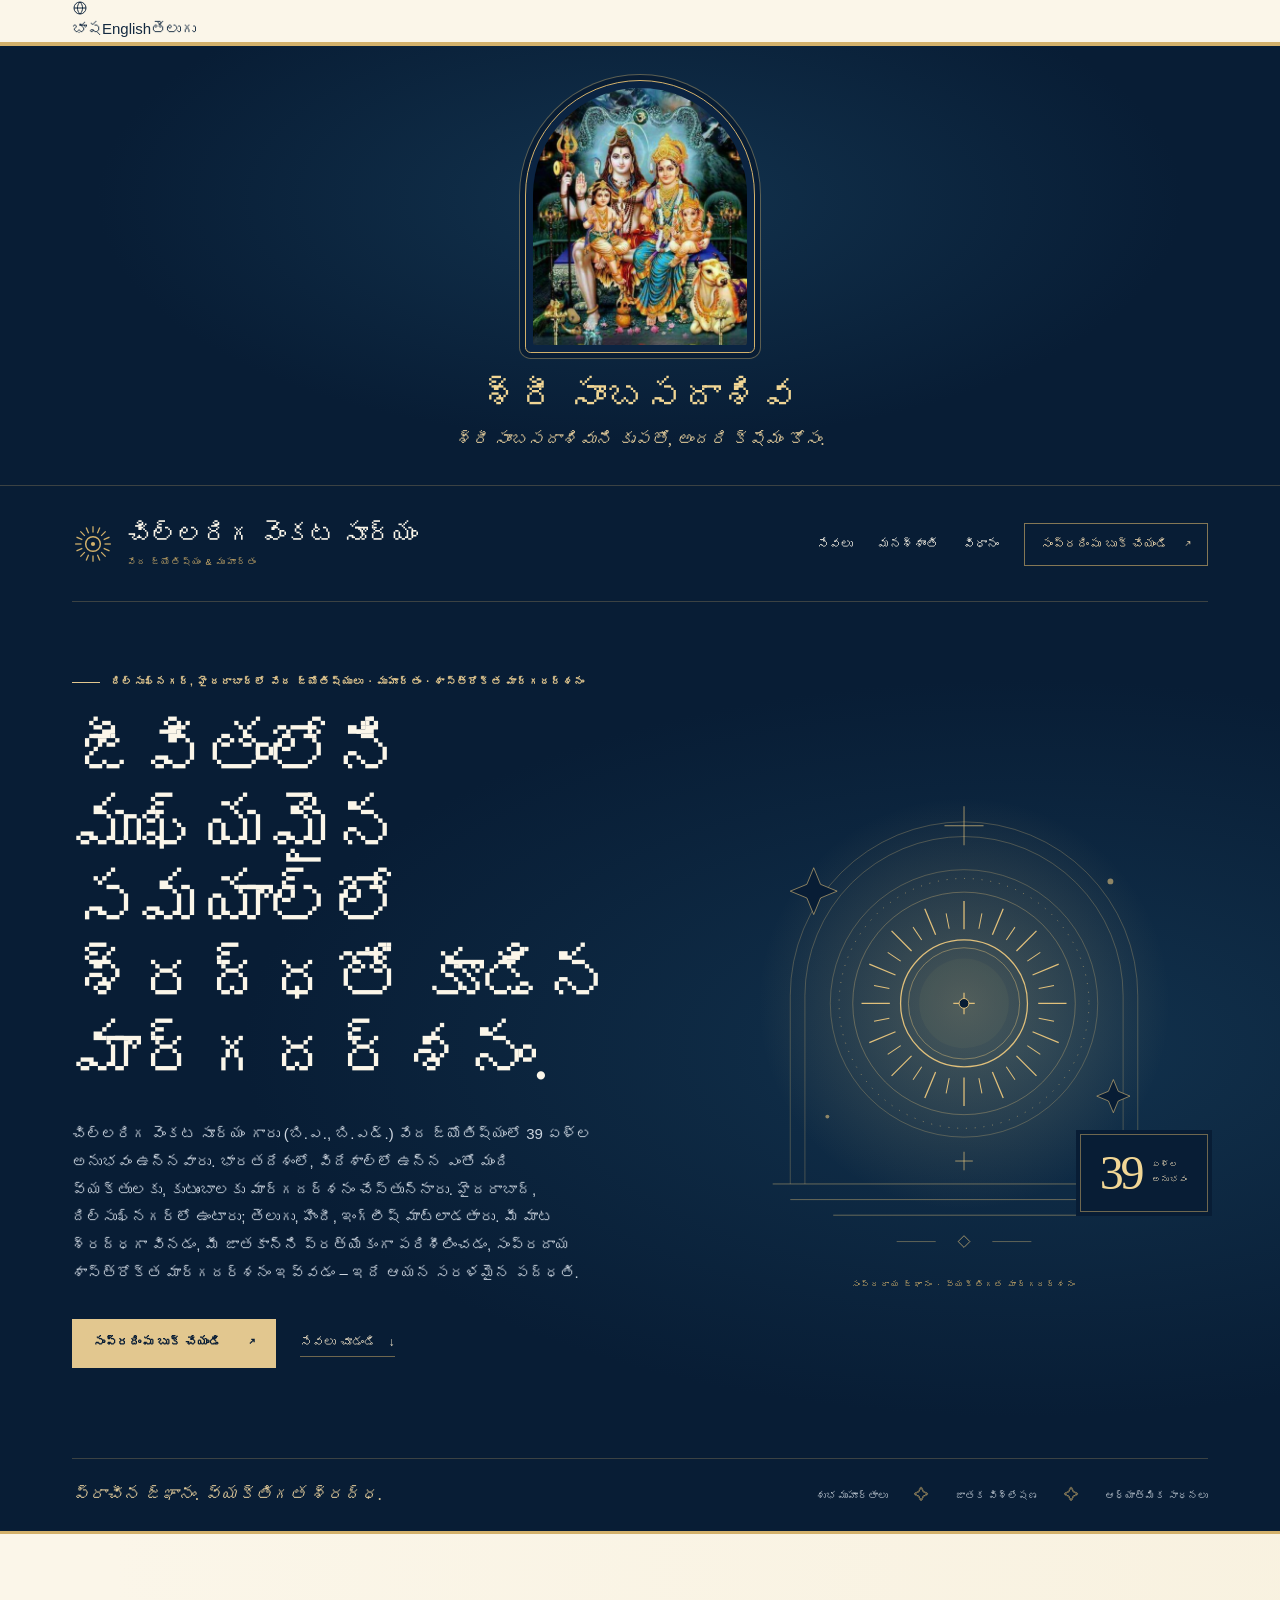
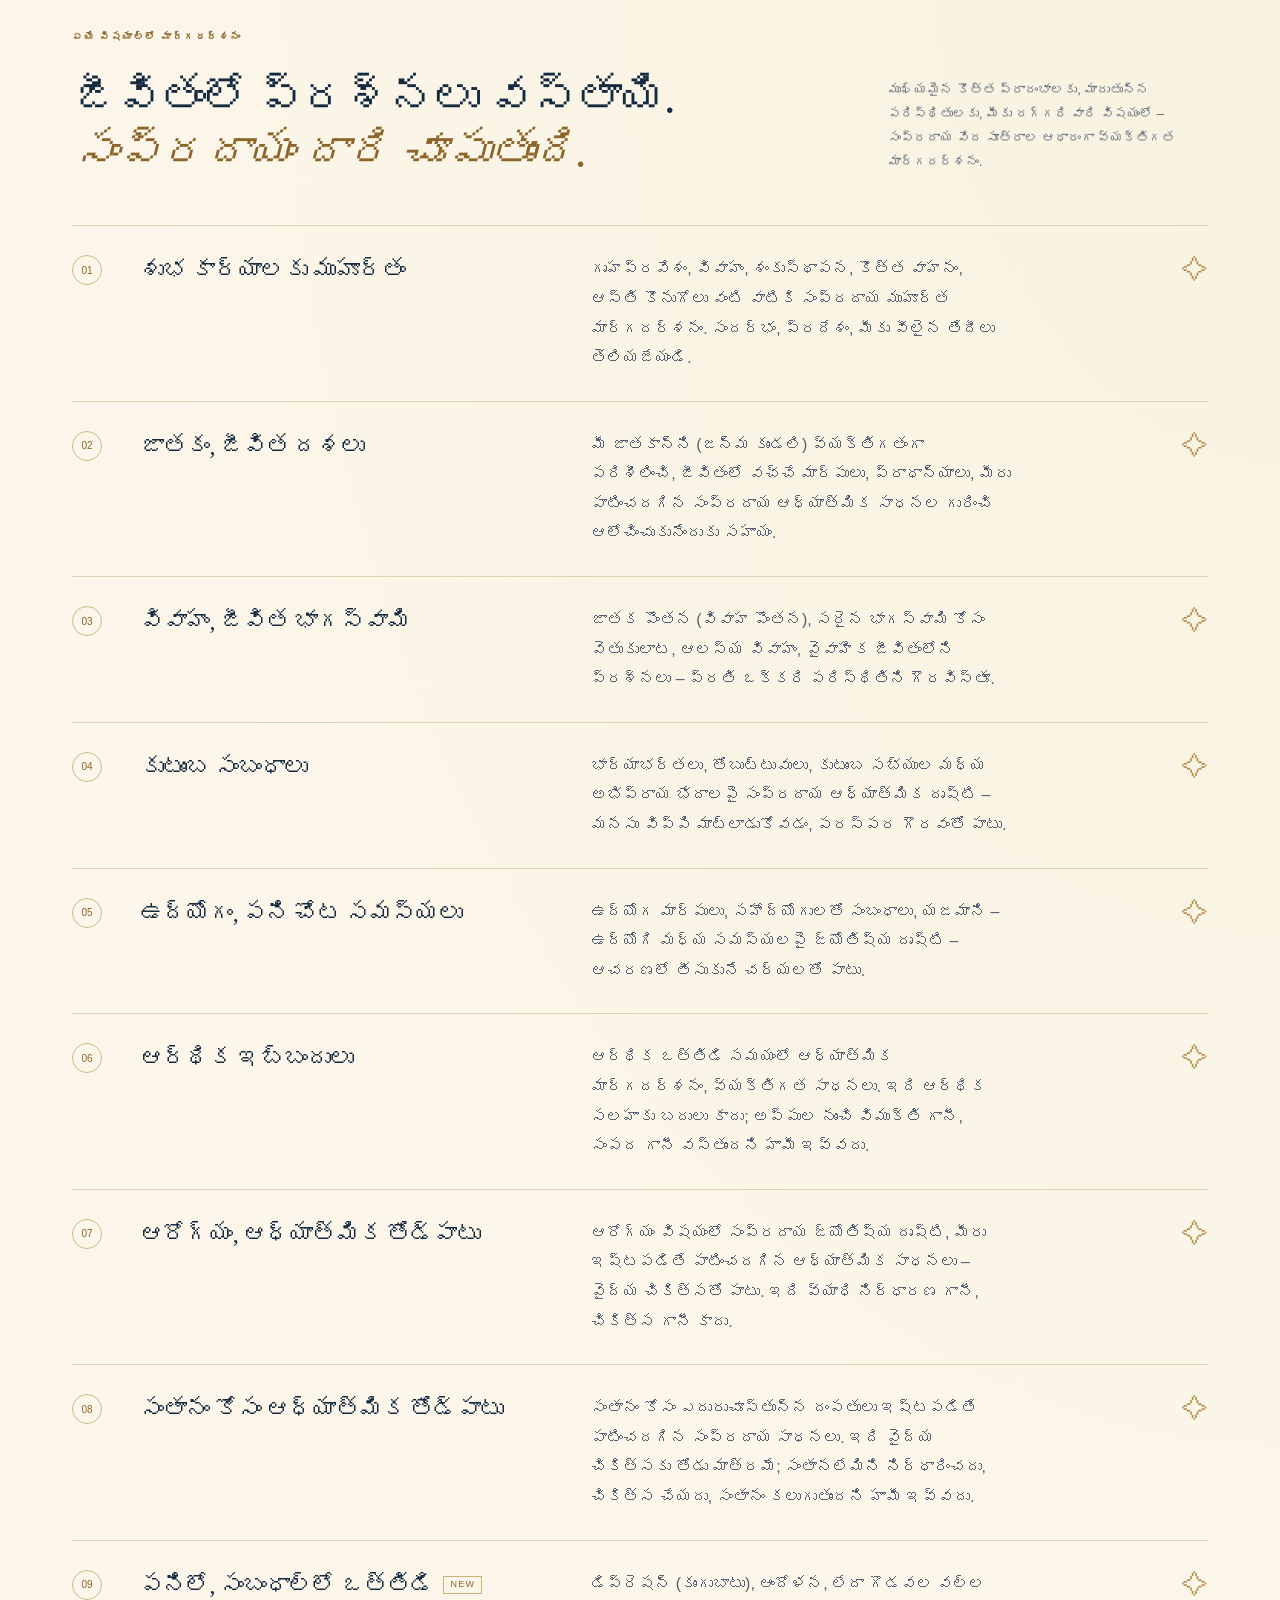
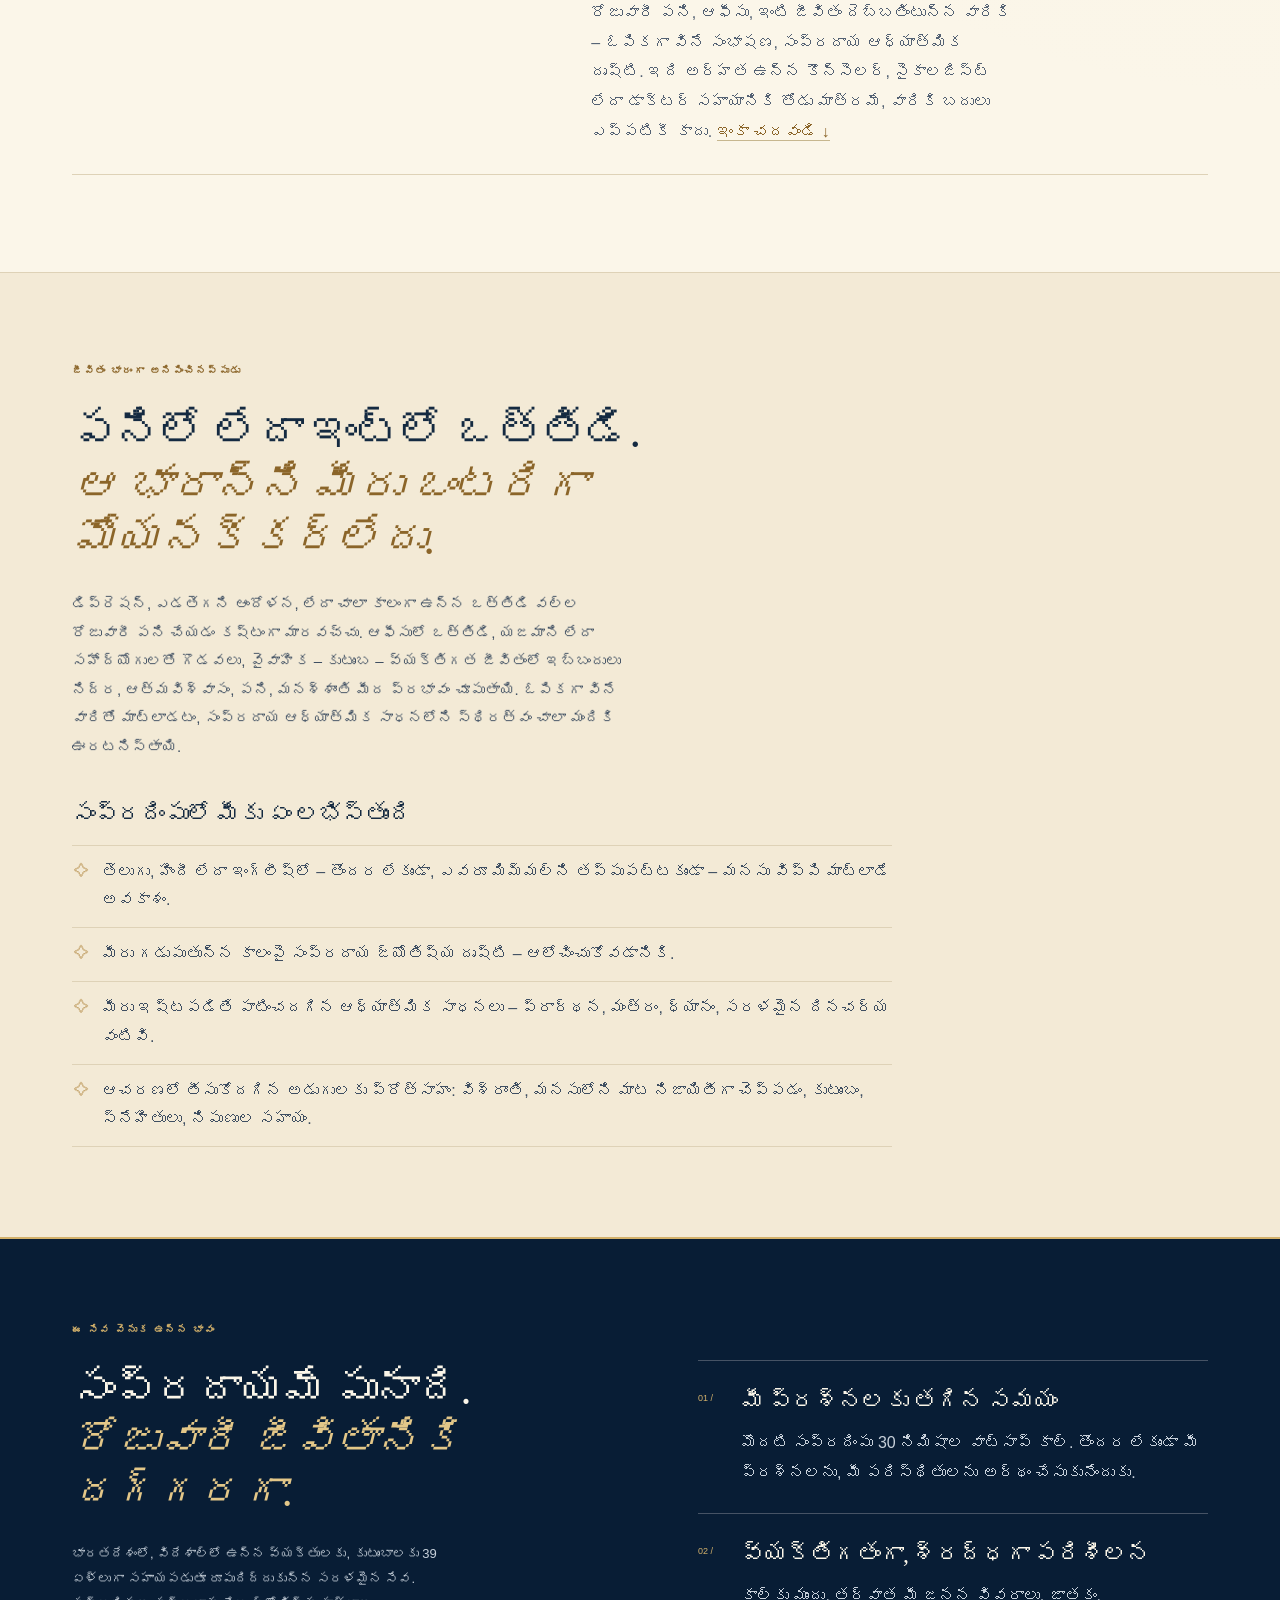
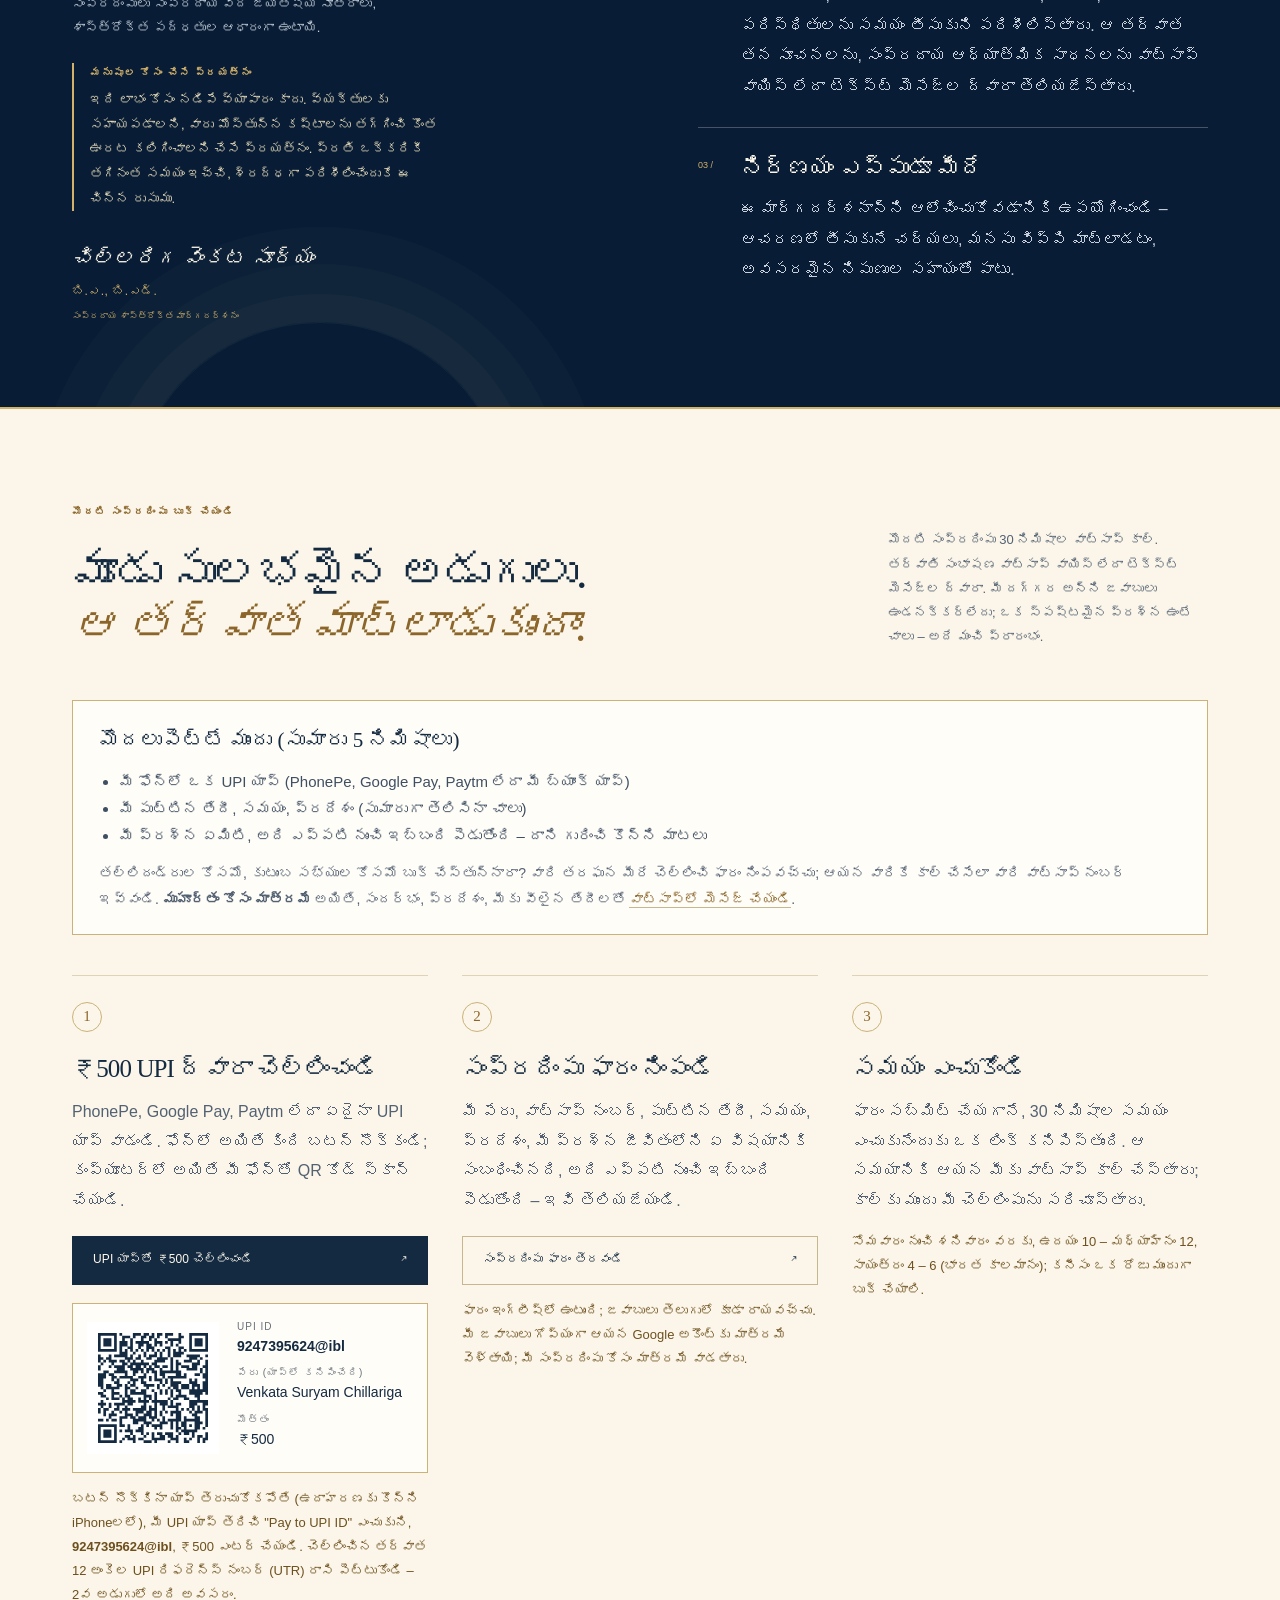
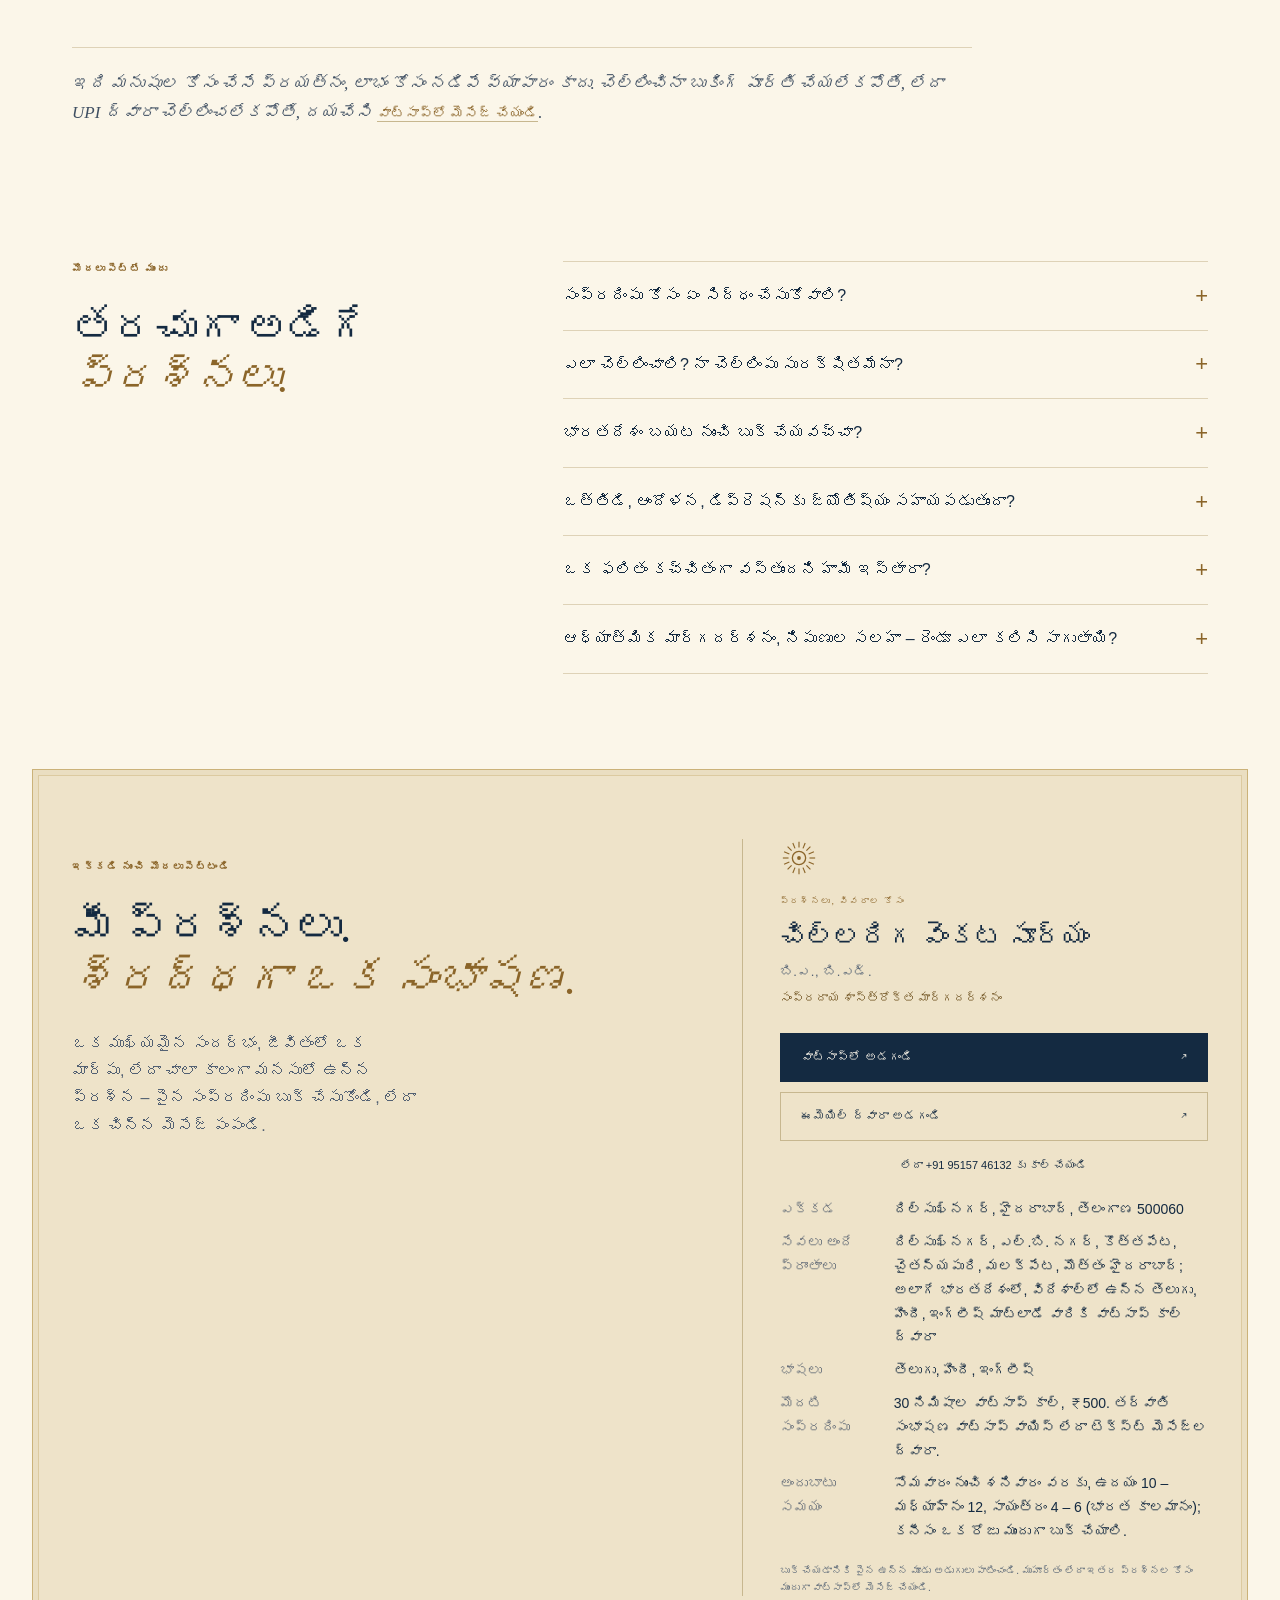
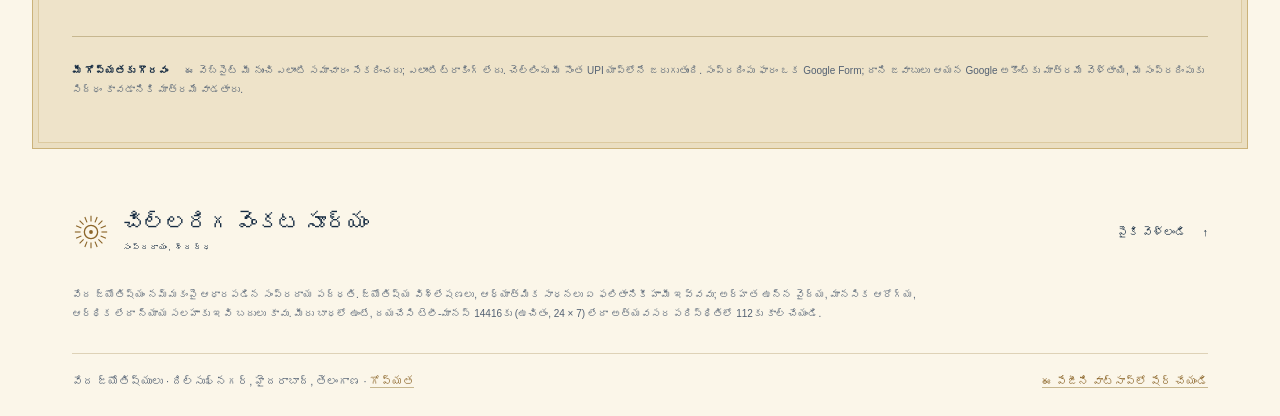
==== te/index.html @ c4b63d97 "Add Telugu version of the website" ====
<!doctype html>
<!--
  TELUGU version of the website (English version: ../index.html). Keep both in step.
  HOW TO EDIT: see EDITING.md in the main folder. Change only the words between tags,
  then click "Commit changes". The site updates within a few minutes.
-->
<html lang="te">
<head>
  <meta charset="utf-8">
  <meta name="viewport" content="width=device-width, initial-scale=1">
  <meta http-equiv="Content-Security-Policy" content="default-src 'none'; style-src 'self'; img-src 'self' data:; base-uri 'none'; form-action 'none'">
  <meta name="referrer" content="strict-origin-when-cross-origin">
  <meta name="robots" content="index, follow, max-image-preview:large">
  <title>దిల్‌సుఖ్‌నగర్, హైదరాబాద్‌లో వేద జ్యోతిష్యులు | చిల్లరిగ వెంకట సూర్యం</title>
  <meta name="description" content="దిల్‌సుఖ్‌నగర్, హైదరాబాద్‌లో 39 ఏళ్ల అనుభవం ఉన్న వేద జ్యోతిష్యులు: జాతకం, వివాహ పొంతన, ముహూర్తం. తెలుగు, హిందీ, ఇంగ్లీష్‌లో సంప్రదించవచ్చు.">
  <link rel="canonical" href="https://venkatasuryam.github.io/te/">
  <link rel="alternate" hreflang="en" href="https://venkatasuryam.github.io/">
  <link rel="alternate" hreflang="te" href="https://venkatasuryam.github.io/te/">
  <link rel="alternate" hreflang="x-default" href="https://venkatasuryam.github.io/">
  <meta name="theme-color" content="#081d35">
  <meta property="og:site_name" content="చిల్లరిగ వెంకట సూర్యం – వేద జ్యోతిష్యం">
  <meta property="og:title" content="దిల్‌సుఖ్‌నగర్, హైదరాబాద్‌లో వేద జ్యోతిష్యులు | చిల్లరిగ వెంకట సూర్యం">
  <meta property="og:description" content="39 ఏళ్ల వేద జ్యోతిష్య, ముహూర్త మార్గదర్శనం – తెలుగు, హిందీ, ఇంగ్లీష్‌లో. 30 నిమిషాల వాట్సాప్ కాల్ సంప్రదింపు బుక్ చేసుకోండి.">
  <meta property="og:type" content="website">
  <meta property="og:url" content="https://venkatasuryam.github.io/te/">
  <meta property="og:locale" content="te_IN">
  <meta property="og:locale:alternate" content="en_IN">
  <meta property="og:image" content="https://venkatasuryam.github.io/og-image.png">
  <meta property="og:image:width" content="1200">
  <meta property="og:image:height" content="630">
  <meta property="og:image:alt" content="చిల్లరిగ వెంకట సూర్యం – దిల్‌సుఖ్‌నగర్, హైదరాబాద్‌లో వేద జ్యోతిష్యులు">
  <meta name="twitter:card" content="summary_large_image">
  <link rel="apple-touch-icon" href="../apple-touch-icon.png">
  <link rel="icon" href="../favicon.svg" type="image/svg+xml">
  <link rel="stylesheet" href="../styles.css?v=2026-10-13b">
</head>
<body>
<div class="vedic-site">
  <a class="skip-link" href="#main-content">ముఖ్య విషయానికి వెళ్లండి</a>
  <div class="lang-bar" role="navigation" aria-label="Language / భాష"><div class="lang-inner section-shell"><svg class="lang-icon" width="16" height="16" viewBox="0 0 24 24" fill="none" aria-hidden="true"><circle cx="12" cy="12" r="9" stroke="currentColor" stroke-width="1.5"/><path d="M3 12h18M12 3c2.6 2.6 3.8 5.6 3.8 9s-1.2 6.4-3.8 9c-2.6-2.6-3.8-5.6-3.8-9S9.4 5.6 12 3z" stroke="currentColor" stroke-width="1.5"/></svg><span class="lang-label">భాష</span><a href="../" lang="en" hreflang="en">English</a><a href="./" lang="te" hreflang="te" aria-current="page">తెలుగు</a></div></div>
  <section class="invocation" aria-label="ప్రార్థన">
    <div class="invocation-inner">
      <figure class="invocation-figure">
        <img src="../sri-sambasadasiva.jpg" width="890" height="1070" alt="కైలాస పర్వతంపై శ్రీ శివుడు, పార్వతీదేవి, కుమారస్వామి, వినాయకుడు, నంది">
      </figure>
      <h2 class="invocation-name">శ్రీ సాంబసదాశివ</h2>
      <p class="invocation-line">శ్రీ సాంబసదాశివుని కృపతో, అందరి క్షేమం కోసం.</p>
    </div>
  </section>
  <div class="header-band"><header class="site-header section-shell">
    <a class="wordmark" href="#" aria-label="చిల్లరిగ వెంకట సూర్యం – ముఖపేజీ"><svg width="38" height="38" viewBox="0 0 40 40" fill="none" aria-hidden="true"><circle cx="20" cy="20" r="7" stroke="currentColor" stroke-width="1.4"/><path d="M20 3V9" stroke="currentColor" stroke-width="1.2" transform="rotate(0.0 20 20)"/><path d="M20 3V9" stroke="currentColor" stroke-width="1.2" transform="rotate(22.5 20 20)"/><path d="M20 3V9" stroke="currentColor" stroke-width="1.2" transform="rotate(45.0 20 20)"/><path d="M20 3V9" stroke="currentColor" stroke-width="1.2" transform="rotate(67.5 20 20)"/><path d="M20 3V9" stroke="currentColor" stroke-width="1.2" transform="rotate(90.0 20 20)"/><path d="M20 3V9" stroke="currentColor" stroke-width="1.2" transform="rotate(112.5 20 20)"/><path d="M20 3V9" stroke="currentColor" stroke-width="1.2" transform="rotate(135.0 20 20)"/><path d="M20 3V9" stroke="currentColor" stroke-width="1.2" transform="rotate(157.5 20 20)"/><path d="M20 3V9" stroke="currentColor" stroke-width="1.2" transform="rotate(180.0 20 20)"/><path d="M20 3V9" stroke="currentColor" stroke-width="1.2" transform="rotate(202.5 20 20)"/><path d="M20 3V9" stroke="currentColor" stroke-width="1.2" transform="rotate(225.0 20 20)"/><path d="M20 3V9" stroke="currentColor" stroke-width="1.2" transform="rotate(247.5 20 20)"/><path d="M20 3V9" stroke="currentColor" stroke-width="1.2" transform="rotate(270.0 20 20)"/><path d="M20 3V9" stroke="currentColor" stroke-width="1.2" transform="rotate(292.5 20 20)"/><path d="M20 3V9" stroke="currentColor" stroke-width="1.2" transform="rotate(315.0 20 20)"/><path d="M20 3V9" stroke="currentColor" stroke-width="1.2" transform="rotate(337.5 20 20)"/><circle cx="20" cy="20" r="2" fill="currentColor"/></svg><span>చిల్లరిగ వెంకట సూర్యం<small>వేద జ్యోతిష్యం &amp; ముహూర్తం</small></span></a>
    <nav aria-label="ప్రధాన మెనూ"><a href="#guidance">సేవలు</a><a href="#wellbeing">మనశ్శాంతి</a><a href="#approach">విధానం</a><a class="nav-contact" href="#book">సంప్రదింపు బుక్ చేయండి <span aria-hidden="true">↗</span></a></nav>
  </header></div>

  <main id="main-content">
    <div class="hero-band"><section class="hero section-shell" aria-labelledby="hero-heading">
      <div class="hero-copy">
        <h1 id="hero-heading"><span class="h1-kicker"><span class="small-line"></span> దిల్‌సుఖ్‌నగర్, హైదరాబాద్‌లో వేద జ్యోతిష్యులు · ముహూర్తం · శాస్త్రోక్త మార్గదర్శనం</span>జీవితంలోని ముఖ్యమైన సమయాల్లో శ్రద్ధతో కూడిన మార్గదర్శనం.</h1>
        <p class="hero-description">చిల్లరిగ వెంకట సూర్యం గారు (బి.ఎ., బి.ఎడ్.) వేద జ్యోతిష్యంలో 39 ఏళ్ల అనుభవం ఉన్నవారు. భారతదేశంలో, విదేశాల్లో ఉన్న ఎంతో మంది వ్యక్తులకు, కుటుంబాలకు మార్గదర్శనం చేస్తున్నారు. హైదరాబాద్, దిల్‌సుఖ్‌నగర్‌లో ఉంటారు; తెలుగు, హిందీ, ఇంగ్లీష్ మాట్లాడతారు. మీ మాట శ్రద్ధగా వినడం, మీ జాతకాన్ని ప్రత్యేకంగా పరిశీలించడం, సంప్రదాయ శాస్త్రోక్త మార్గదర్శనం ఇవ్వడం – ఇదే ఆయన సరళమైన పద్ధతి.</p>
        <a class="button button-dark" href="#book">సంప్రదింపు బుక్ చేయండి <span aria-hidden="true">↗</span></a><a class="text-link hero-secondary" href="#guidance">సేవలు చూడండి <span aria-hidden="true">↓</span></a>
      </div>
      <div class="hero-art-wrap"><div class="celestial-art" aria-hidden="true">
        <svg viewBox="0 0 500 510" fill="none">
          <defs><radialGradient id="sun-glow"><stop stop-color="#edcf88" stop-opacity=".26"/><stop offset="1" stop-color="#edcf88" stop-opacity="0"/></radialGradient></defs>
          <circle cx="250" cy="234" r="211" fill="url(#sun-glow)"/>
          <path d="M72 419V226a178 178 0 0 1 356 0v193M87 419V226a163 163 0 0 1 326 0v193" stroke="currentColor" stroke-opacity=".28"/>
          <path d="M54 419H446M72 435H428M116 451H384" stroke="currentColor" stroke-opacity=".44"/>
          <circle cx="250" cy="234" r="137" stroke="currentColor" stroke-opacity=".28"/>
          <circle cx="250" cy="234" r="128" stroke="currentColor" stroke-opacity=".56" stroke-dasharray="1 8"/>
          <circle cx="250" cy="234" r="114" stroke="currentColor" stroke-opacity=".34"/>
          <path d="M250 158V129" stroke="currentColor" stroke-width="1.3" transform="rotate(0.0 250 234)"/><path d="M250 156V140" stroke="currentColor" stroke-width="1" transform="rotate(11.25 250 234)"/><path d="M250 158V129" stroke="currentColor" stroke-width="1.3" transform="rotate(22.5 250 234)"/><path d="M250 156V140" stroke="currentColor" stroke-width="1" transform="rotate(33.75 250 234)"/><path d="M250 158V129" stroke="currentColor" stroke-width="1.3" transform="rotate(45.0 250 234)"/><path d="M250 156V140" stroke="currentColor" stroke-width="1" transform="rotate(56.25 250 234)"/><path d="M250 158V129" stroke="currentColor" stroke-width="1.3" transform="rotate(67.5 250 234)"/><path d="M250 156V140" stroke="currentColor" stroke-width="1" transform="rotate(78.75 250 234)"/><path d="M250 158V129" stroke="currentColor" stroke-width="1.3" transform="rotate(90.0 250 234)"/><path d="M250 156V140" stroke="currentColor" stroke-width="1" transform="rotate(101.25 250 234)"/><path d="M250 158V129" stroke="currentColor" stroke-width="1.3" transform="rotate(112.5 250 234)"/><path d="M250 156V140" stroke="currentColor" stroke-width="1" transform="rotate(123.75 250 234)"/><path d="M250 158V129" stroke="currentColor" stroke-width="1.3" transform="rotate(135.0 250 234)"/><path d="M250 156V140" stroke="currentColor" stroke-width="1" transform="rotate(146.25 250 234)"/><path d="M250 158V129" stroke="currentColor" stroke-width="1.3" transform="rotate(157.5 250 234)"/><path d="M250 156V140" stroke="currentColor" stroke-width="1" transform="rotate(168.75 250 234)"/><path d="M250 158V129" stroke="currentColor" stroke-width="1.3" transform="rotate(180.0 250 234)"/><path d="M250 156V140" stroke="currentColor" stroke-width="1" transform="rotate(191.25 250 234)"/><path d="M250 158V129" stroke="currentColor" stroke-width="1.3" transform="rotate(202.5 250 234)"/><path d="M250 156V140" stroke="currentColor" stroke-width="1" transform="rotate(213.75 250 234)"/><path d="M250 158V129" stroke="currentColor" stroke-width="1.3" transform="rotate(225.0 250 234)"/><path d="M250 156V140" stroke="currentColor" stroke-width="1" transform="rotate(236.25 250 234)"/><path d="M250 158V129" stroke="currentColor" stroke-width="1.3" transform="rotate(247.5 250 234)"/><path d="M250 156V140" stroke="currentColor" stroke-width="1" transform="rotate(258.75 250 234)"/><path d="M250 158V129" stroke="currentColor" stroke-width="1.3" transform="rotate(270.0 250 234)"/><path d="M250 156V140" stroke="currentColor" stroke-width="1" transform="rotate(281.25 250 234)"/><path d="M250 158V129" stroke="currentColor" stroke-width="1.3" transform="rotate(292.5 250 234)"/><path d="M250 156V140" stroke="currentColor" stroke-width="1" transform="rotate(303.75 250 234)"/><path d="M250 158V129" stroke="currentColor" stroke-width="1.3" transform="rotate(315.0 250 234)"/><path d="M250 156V140" stroke="currentColor" stroke-width="1" transform="rotate(326.25 250 234)"/><path d="M250 158V129" stroke="currentColor" stroke-width="1.3" transform="rotate(337.5 250 234)"/><path d="M250 156V140" stroke="currentColor" stroke-width="1" transform="rotate(348.75 250 234)"/>
          <circle cx="250" cy="234" r="65" stroke="currentColor" stroke-width="1.3"/>
          <circle cx="250" cy="234" r="57" stroke="currentColor" stroke-opacity=".45"/>
          <circle cx="250" cy="234" r="46" fill="currentColor" fill-opacity=".045"/>
          <path d="M239 234H261M250 223V245" stroke="currentColor" stroke-width="1.25"/>
          <circle cx="250" cy="234" r="5" fill="#081d35" stroke="currentColor"/>
          <path d="M250 32V72M230 52H270M250 386V405M241 395.5H259" stroke="currentColor" stroke-opacity=".7"/>
          <path d="M96 95L103 112L120 119L103 126L96 143L89 126L72 119L89 112Z" fill="#081d35" stroke="currentColor" stroke-opacity=".6"/>
          <path d="M403 312L408 324L420 329L408 334L403 346L398 334L386 329L398 324Z" fill="#081d35" stroke="currentColor" stroke-opacity=".6"/>
          <circle cx="400" cy="109" r="3" fill="currentColor" fill-opacity=".6"/>
          <circle cx="110" cy="350" r="2" fill="currentColor" fill-opacity=".6"/>
          <path d="M181 478H221M279 478H319" stroke="currentColor" stroke-opacity=".4"/>
          <path d="M250 472L256 478L250 484L244 478Z" stroke="currentColor" stroke-opacity=".7"/>
        </svg>
        <span class="art-caption">సంప్రదాయ జ్ఞానం · వ్యక్తిగత మార్గదర్శనం</span>
      </div><div class="experience-mark"><span>39</span><p>ఏళ్ల<br>అనుభవం</p></div></div>
      <div class="hero-bottom"><p>ప్రాచీన జ్ఞానం. వ్యక్తిగత శ్రద్ధ.</p><div><span>శుభ ముహూర్తాలు</span><i aria-hidden="true">✧</i><span>జాతక విశ్లేషణ</span><i aria-hidden="true">✧</i><span>ఆధ్యాత్మిక సాధనలు</span></div></div>
    </section></div>

    <section class="guidance-section section-shell" id="guidance" aria-labelledby="guidance-heading">
      <div class="section-heading"><div><p class="eyebrow">ఏయే విషయాల్లో మార్గదర్శనం</p><h2 id="guidance-heading">జీవితంలో ప్రశ్నలు వస్తాయి.<br><em>సంప్రదాయం దారి చూపుతుంది.</em></h2></div><p>ముఖ్యమైన కొత్త ప్రారంభాలకు, మారుతున్న పరిస్థితులకు, మీకు దగ్గరి వారి విషయంలో – సంప్రదాయ వేద సూత్రాల ఆధారంగా వ్యక్తిగత మార్గదర్శనం.</p></div>
      <div class="service-list">
          <article class="service-row"><span class="service-number">01</span><h3>శుభ కార్యాలకు ముహూర్తం</h3><p>గృహప్రవేశం, వివాహం, శంకుస్థాపన, కొత్త వాహనం, ఆస్తి కొనుగోలు వంటి వాటికి సంప్రదాయ ముహూర్త మార్గదర్శనం. సందర్భం, ప్రదేశం, మీకు వీలైన తేదీలు తెలియజేయండి.</p><span class="service-flower" aria-hidden="true">✧</span></article>
          <article class="service-row"><span class="service-number">02</span><h3>జాతకం, జీవిత దశలు</h3><p>మీ జాతకాన్ని (జన్మ కుండలి) వ్యక్తిగతంగా పరిశీలించి, జీవితంలో వచ్చే మార్పులు, ప్రాధాన్యాలు, మీరు పాటించదగిన సంప్రదాయ ఆధ్యాత్మిక సాధనల గురించి ఆలోచించుకునేందుకు సహాయం.</p><span class="service-flower" aria-hidden="true">✧</span></article>
          <article class="service-row"><span class="service-number">03</span><h3>వివాహం, జీవిత భాగస్వామి</h3><p>జాతక పొంతన (వివాహ పొంతన), సరైన భాగస్వామి కోసం వెతుకులాట, ఆలస్య వివాహం, వైవాహిక జీవితంలోని ప్రశ్నలు – ప్రతి ఒక్కరి పరిస్థితిని గౌరవిస్తూ.</p><span class="service-flower" aria-hidden="true">✧</span></article>
          <article class="service-row"><span class="service-number">04</span><h3>కుటుంబ సంబంధాలు</h3><p>భార్యాభర్తలు, తోబుట్టువులు, కుటుంబ సభ్యుల మధ్య అభిప్రాయ భేదాలపై సంప్రదాయ ఆధ్యాత్మిక దృష్టి – మనసు విప్పి మాట్లాడుకోవడం, పరస్పర గౌరవంతో పాటు.</p><span class="service-flower" aria-hidden="true">✧</span></article>
          <article class="service-row"><span class="service-number">05</span><h3>ఉద్యోగం, పని చోట సమస్యలు</h3><p>ఉద్యోగ మార్పులు, సహోద్యోగులతో సంబంధాలు, యజమాని – ఉద్యోగి మధ్య సమస్యలపై జ్యోతిష్య దృష్టి – ఆచరణలో తీసుకునే చర్యలతో పాటు.</p><span class="service-flower" aria-hidden="true">✧</span></article>
          <article class="service-row"><span class="service-number">06</span><h3>ఆర్థిక ఇబ్బందులు</h3><p>ఆర్థిక ఒత్తిడి సమయంలో ఆధ్యాత్మిక మార్గదర్శనం, వ్యక్తిగత సాధనలు. ఇది ఆర్థిక సలహాకు బదులు కాదు; అప్పుల నుంచి విముక్తి గానీ, సంపద గానీ వస్తుందని హామీ ఇవ్వదు.</p><span class="service-flower" aria-hidden="true">✧</span></article>
          <article class="service-row"><span class="service-number">07</span><h3>ఆరోగ్యం, ఆధ్యాత్మిక తోడ్పాటు</h3><p>ఆరోగ్యం విషయంలో సంప్రదాయ జ్యోతిష్య దృష్టి, మీరు ఇష్టపడితే పాటించదగిన ఆధ్యాత్మిక సాధనలు – వైద్య చికిత్సతో పాటు. ఇది వ్యాధి నిర్ధారణ గానీ, చికిత్స గానీ కాదు.</p><span class="service-flower" aria-hidden="true">✧</span></article>
          <article class="service-row"><span class="service-number">08</span><h3>సంతానం కోసం ఆధ్యాత్మిక తోడ్పాటు</h3><p>సంతానం కోసం ఎదురుచూస్తున్న దంపతులు ఇష్టపడితే పాటించదగిన సంప్రదాయ సాధనలు. ఇది వైద్య చికిత్సకు తోడు మాత్రమే; సంతానలేమిని నిర్ధారించదు, చికిత్స చేయదు, సంతానం కలుగుతుందని హామీ ఇవ్వదు.</p><span class="service-flower" aria-hidden="true">✧</span></article>
          <article class="service-row service-row--new"><span class="service-number">09</span><h3>పనిలో, సంబంధాల్లో ఒత్తిడి</h3><p>డిప్రెషన్ (కుంగుబాటు), ఆందోళన, లేదా గొడవల వల్ల రోజువారీ పని, ఆఫీసు, ఇంటి జీవితం దెబ్బతింటున్న వారికి – ఓపికగా వినే సంభాషణ, సంప్రదాయ ఆధ్యాత్మిక దృష్టి. ఇది అర్హత ఉన్న కౌన్సెలర్, సైకాలజిస్ట్ లేదా డాక్టర్ సహాయానికి తోడు మాత్రమే, వారికి బదులు ఎప్పటికీ కాదు. <a class="inline-link" href="#wellbeing">ఇంకా చదవండి ↓</a></p><span class="service-flower" aria-hidden="true">✧</span></article>
      </div>
    </section>

    <section class="wellbeing-section" id="wellbeing" aria-labelledby="wellbeing-heading"><div class="section-shell wellbeing-inner wellbeing-inner--single">
      <div class="wellbeing-intro">
        <p class="eyebrow">జీవితం భారంగా అనిపించినప్పుడు</p>
        <h2 id="wellbeing-heading">పనిలో లేదా ఇంట్లో ఒత్తిడి.<br><em>ఆ భారాన్ని మీరు ఒంటరిగా మోయనక్కర్లేదు.</em></h2>
        <p class="wellbeing-lead">డిప్రెషన్, ఎడతెగని ఆందోళన, లేదా చాలా కాలంగా ఉన్న ఒత్తిడి వల్ల రోజువారీ పని చేయడం కష్టంగా మారవచ్చు. ఆఫీసులో ఒత్తిడి, యజమాని లేదా సహోద్యోగులతో గొడవలు, వైవాహిక – కుటుంబ – వ్యక్తిగత జీవితంలో ఇబ్బందులు నిద్ర, ఆత్మవిశ్వాసం, పని, మనశ్శాంతి మీద ప్రభావం చూపుతాయి. ఓపికగా వినే వారితో మాట్లాడటం, సంప్రదాయ ఆధ్యాత్మిక సాధనలోని స్థిరత్వం చాలా మందికి ఊరటనిస్తాయి.</p>
        <h3>సంప్రదింపులో మీకు ఏం లభిస్తుంది</h3>
        <ul class="wellbeing-offers">
            <li>తెలుగు, హిందీ లేదా ఇంగ్లీష్‌లో – తొందర లేకుండా, ఎవరూ మిమ్మల్ని తప్పుపట్టకుండా – మనసు విప్పి మాట్లాడే అవకాశం.</li>
            <li>మీరు గడుపుతున్న కాలంపై సంప్రదాయ జ్యోతిష్య దృష్టి – ఆలోచించుకోవడానికి.</li>
            <li>మీరు ఇష్టపడితే పాటించదగిన ఆధ్యాత్మిక సాధనలు – ప్రార్థన, మంత్రం, ధ్యానం, సరళమైన దినచర్య వంటివి.</li>
            <li>ఆచరణలో తీసుకోదగిన అడుగులకు ప్రోత్సాహం: విశ్రాంతి, మనసులోని మాట నిజాయితీగా చెప్పడం, కుటుంబం, స్నేహితులు, నిపుణుల సహాయం.</li>
        </ul>
      </div>
    </div></section>

    <section class="approach-section" id="approach" aria-labelledby="approach-heading"><div class="section-shell approach-inner">
      <div class="approach-intro"><p class="eyebrow">ఈ సేవ వెనుక ఉన్న భావం</p><h2 id="approach-heading">సంప్రదాయమే పునాది.<br><em>రోజువారీ జీవితానికి దగ్గరగా.</em></h2><p>భారతదేశంలో, విదేశాల్లో ఉన్న వ్యక్తులకు, కుటుంబాలకు 39 ఏళ్లుగా సహాయపడుతూ రూపుదిద్దుకున్న సరళమైన సేవ. సంప్రదింపులు సంప్రదాయ వేద జ్యోతిష్య సూత్రాలు, శాస్త్రోక్త పద్ధతుల ఆధారంగా ఉంటాయి.</p><p class="mission-note"><span>మనుషుల కోసం చేసే ప్రయత్నం</span>ఇది లాభం కోసం నడిపే వ్యాపారం కాదు. వ్యక్తులకు సహాయపడాలని, వారు మోస్తున్న కష్టాలను తగ్గించి కొంత ఊరట కలిగించాలని చేసే ప్రయత్నం. ప్రతి ఒక్కరికీ తగినంత సమయం ఇచ్చి, శ్రద్ధగా పరిశీలించేందుకే ఈ చిన్న రుసుము.</p><p class="practitioner-signature">చిల్లరిగ వెంకట సూర్యం<span class="signature-qualifications">బి.ఎ., బి.ఎడ్.</span><span>సంప్రదాయ శాస్త్రోక్త మార్గదర్శనం</span></p></div>
      <div class="approach-principles">
        <div><span aria-hidden="true">01 /</span><h3>మీ ప్రశ్నలకు తగిన సమయం</h3><p>మొదటి సంప్రదింపు 30 నిమిషాల వాట్సాప్ కాల్. తొందర లేకుండా మీ ప్రశ్నలను, మీ పరిస్థితులను అర్థం చేసుకునేందుకు.</p></div>
        <div><span aria-hidden="true">02 /</span><h3>వ్యక్తిగతంగా, శ్రద్ధగా పరిశీలన</h3><p>కాల్‌కు ముందు, తర్వాత మీ జనన వివరాలు, జాతకం, పరిస్థితులను సమయం తీసుకుని పరిశీలిస్తారు. ఆ తర్వాత తన సూచనలను, సంప్రదాయ ఆధ్యాత్మిక సాధనలను వాట్సాప్ వాయిస్ లేదా టెక్స్ట్ మెసేజ్‌ల ద్వారా తెలియజేస్తారు.</p></div>
        <div><span aria-hidden="true">03 /</span><h3>నిర్ణయం ఎప్పుడూ మీదే</h3><p>ఈ మార్గదర్శనాన్ని ఆలోచించుకోవడానికి ఉపయోగించండి – ఆచరణలో తీసుకునే చర్యలు, మనసు విప్పి మాట్లాడటం, అవసరమైన నిపుణుల సహాయంతో పాటు.</p></div>
      </div>
    </div></section>

    <section class="book-section section-shell" id="book" aria-labelledby="book-heading">
      <div class="section-heading"><div><p class="eyebrow">మొదటి సంప్రదింపు బుక్ చేయండి</p><h2 id="book-heading">మూడు సులభమైన అడుగులు.<br><em>ఆ తర్వాత మాట్లాడుకుందాం.</em></h2></div><p>మొదటి సంప్రదింపు 30 నిమిషాల వాట్సాప్ కాల్. తర్వాతి సంభాషణ వాట్సాప్ వాయిస్ లేదా టెక్స్ట్ మెసేజ్‌ల ద్వారా. మీ దగ్గర అన్ని జవాబులు ఉండనక్కర్లేదు; ఒక స్పష్టమైన ప్రశ్న ఉంటే చాలు – అదే మంచి ప్రారంభం.</p></div>
      <div class="book-prep"><p class="book-prep-title">మొదలుపెట్టే ముందు (సుమారు 5 నిమిషాలు)</p><ul><li>మీ ఫోన్‌లో ఒక UPI యాప్ (PhonePe, Google Pay, Paytm లేదా మీ బ్యాంక్ యాప్)</li><li>మీ పుట్టిన తేదీ, సమయం, ప్రదేశం (సుమారుగా తెలిసినా చాలు)</li><li>మీ ప్రశ్న ఏమిటి, అది ఎప్పటి నుంచి ఇబ్బంది పెడుతోంది – దాని గురించి కొన్ని మాటలు</li></ul><p class="book-prep-note">తల్లిదండ్రుల కోసమో, కుటుంబ సభ్యుల కోసమో బుక్ చేస్తున్నారా? వారి తరఫున మీరే చెల్లించి ఫారం నింపవచ్చు; ఆయన వారికే కాల్ చేసేలా వారి వాట్సాప్ నంబర్ ఇవ్వండి. <strong>ముహూర్తం కోసం మాత్రమే</strong> అయితే, సందర్భం, ప్రదేశం, మీకు వీలైన తేదీలతో <a href="https://wa.me/919515746132?text=%E0%B0%A8%E0%B0%AE%E0%B0%B8%E0%B1%8D%E0%B0%95%E0%B0%BE%E0%B0%B0%E0%B0%82.%20%E0%B0%92%E0%B0%95%20%E0%B0%B6%E0%B1%81%E0%B0%AD%E0%B0%95%E0%B0%BE%E0%B0%B0%E0%B1%8D%E0%B0%AF%E0%B0%BE%E0%B0%A8%E0%B0%BF%E0%B0%95%E0%B0%BF%20%E0%B0%AE%E0%B1%81%E0%B0%B9%E0%B1%82%E0%B0%B0%E0%B1%8D%E0%B0%A4%E0%B0%82%20%E0%B0%97%E0%B1%81%E0%B0%B0%E0%B0%BF%E0%B0%82%E0%B0%9A%E0%B0%BF%20%E0%B0%B8%E0%B0%B2%E0%B0%B9%E0%B0%BE%20%E0%B0%95%E0%B0%BE%E0%B0%B5%E0%B0%BE%E0%B0%B2%E0%B0%BF." target="_blank" rel="noopener noreferrer">వాట్సాప్‌లో మెసేజ్ చేయండి</a>.</p></div>
      <ol class="book-steps">
        <li class="book-step">
          <span class="step-number">1</span>
          <h3>₹500 UPI ద్వారా చెల్లించండి</h3>
          <p>PhonePe, Google Pay, Paytm లేదా ఏదైనా UPI యాప్ వాడండి. ఫోన్‌లో అయితే కింది బటన్ నొక్కండి; కంప్యూటర్‌లో అయితే మీ ఫోన్‌తో QR కోడ్ స్కాన్ చేయండి.</p>
          <a class="button button-dark upi-button" href="upi://pay?pa=9247395624@ibl&amp;pn=Venkata%20Suryam%20Chillariga&amp;am=500.00&amp;cu=INR&amp;tn=Consultation%20fee">UPI యాప్‌తో ₹500 చెల్లించండి <span aria-hidden="true">↗</span></a>
          <div class="upi-box">
            <div class="upi-qr"><svg class="upi-qr-svg" role="img" aria-label="9247395624@ibl కు ₹500 చెల్లించడానికి UPI QR కోడ్" version="1.1" viewBox="0 0 41 41" xmlns="http://www.w3.org/2000/svg"><path d="M0,0H1V1H0zM1,0H2V1H1zM2,0H3V1H2zM3,0H4V1H3zM4,0H5V1H4zM5,0H6V1H5zM6,0H7V1H6zM8,0H9V1H8zM13,0H14V1H13zM14,0H15V1H14zM15,0H16V1H15zM17,0H18V1H17zM18,0H19V1H18zM20,0H21V1H20zM22,0H23V1H22zM23,0H24V1H23zM25,0H26V1H25zM26,0H27V1H26zM27,0H28V1H27zM30,0H31V1H30zM34,0H35V1H34zM35,0H36V1H35zM36,0H37V1H36zM37,0H38V1H37zM38,0H39V1H38zM39,0H40V1H39zM40,0H41V1H40zM0,1H1V2H0zM6,1H7V2H6zM9,1H10V2H9zM10,1H11V2H10zM11,1H12V2H11zM13,1H14V2H13zM16,1H17V2H16zM17,1H18V2H17zM19,1H20V2H19zM20,1H21V2H20zM22,1H23V2H22zM25,1H26V2H25zM30,1H31V2H30zM31,1H32V2H31zM34,1H35V2H34zM40,1H41V2H40zM0,2H1V3H0zM2,2H3V3H2zM3,2H4V3H3zM4,2H5V3H4zM6,2H7V3H6zM9,2H10V3H9zM12,2H13V3H12zM16,2H17V3H16zM19,2H20V3H19zM21,2H22V3H21zM26,2H27V3H26zM27,2H28V3H27zM28,2H29V3H28zM29,2H30V3H29zM30,2H31V3H30zM34,2H35V3H34zM36,2H37V3H36zM37,2H38V3H37zM38,2H39V3H38zM40,2H41V3H40zM0,3H1V4H0zM2,3H3V4H2zM3,3H4V4H3zM4,3H5V4H4zM6,3H7V4H6zM8,3H9V4H8zM9,3H10V4H9zM10,3H11V4H10zM12,3H13V4H12zM14,3H15V4H14zM15,3H16V4H15zM16,3H17V4H16zM17,3H18V4H17zM18,3H19V4H18zM21,3H22V4H21zM22,3H23V4H22zM23,3H24V4H23zM25,3H26V4H25zM27,3H28V4H27zM30,3H31V4H30zM34,3H35V4H34zM36,3H37V4H36zM37,3H38V4H37zM38,3H39V4H38zM40,3H41V4H40zM0,4H1V5H0zM2,4H3V5H2zM3,4H4V5H3zM4,4H5V5H4zM6,4H7V5H6zM8,4H9V5H8zM9,4H10V5H9zM10,4H11V5H10zM12,4H13V5H12zM15,4H16V5H15zM16,4H17V5H16zM18,4H19V5H18zM19,4H20V5H19zM21,4H22V5H21zM23,4H24V5H23zM27,4H28V5H27zM29,4H30V5H29zM34,4H35V5H34zM36,4H37V5H36zM37,4H38V5H37zM38,4H39V5H38zM40,4H41V5H40zM0,5H1V6H0zM6,5H7V6H6zM8,5H9V6H8zM11,5H12V6H11zM12,5H13V6H12zM15,5H16V6H15zM18,5H19V6H18zM19,5H20V6H19zM20,5H21V6H20zM25,5H26V6H25zM26,5H27V6H26zM30,5H31V6H30zM31,5H32V6H31zM34,5H35V6H34zM40,5H41V6H40zM0,6H1V7H0zM1,6H2V7H1zM2,6H3V7H2zM3,6H4V7H3zM4,6H5V7H4zM5,6H6V7H5zM6,6H7V7H6zM8,6H9V7H8zM10,6H11V7H10zM12,6H13V7H12zM14,6H15V7H14zM16,6H17V7H16zM18,6H19V7H18zM20,6H21V7H20zM22,6H23V7H22zM24,6H25V7H24zM26,6H27V7H26zM28,6H29V7H28zM30,6H31V7H30zM32,6H33V7H32zM34,6H35V7H34zM35,6H36V7H35zM36,6H37V7H36zM37,6H38V7H37zM38,6H39V7H38zM39,6H40V7H39zM40,6H41V7H40zM8,7H9V8H8zM9,7H10V8H9zM10,7H11V8H10zM13,7H14V8H13zM17,7H18V8H17zM21,7H22V8H21zM23,7H24V8H23zM26,7H27V8H26zM28,7H29V8H28zM29,7H30V8H29zM30,7H31V8H30zM31,7H32V8H31zM0,8H1V9H0zM4,8H5V9H4zM6,8H7V9H6zM7,8H8V9H7zM8,8H9V9H8zM9,8H10V9H9zM10,8H11V9H10zM12,8H13V9H12zM15,8H16V9H15zM17,8H18V9H17zM19,8H20V9H19zM20,8H21V9H20zM21,8H22V9H21zM23,8H24V9H23zM26,8H27V9H26zM28,8H29V9H28zM29,8H30V9H29zM30,8H31V9H30zM33,8H34V9H33zM34,8H35V9H34zM35,8H36V9H35zM36,8H37V9H36zM37,8H38V9H37zM40,8H41V9H40zM0,9H1V10H0zM1,9H2V10H1zM3,9H4V10H3zM4,9H5V10H4zM10,9H11V10H10zM11,9H12V10H11zM12,9H13V10H12zM14,9H15V10H14zM15,9H16V10H15zM18,9H19V10H18zM19,9H20V10H19zM22,9H23V10H22zM23,9H24V10H23zM24,9H25V10H24zM25,9H26V10H25zM27,9H28V10H27zM34,9H35V10H34zM35,9H36V10H35zM36,9H37V10H36zM38,9H39V10H38zM0,10H1V11H0zM2,10H3V11H2zM4,10H5V11H4zM5,10H6V11H5zM6,10H7V11H6zM8,10H9V11H8zM9,10H10V11H9zM11,10H12V11H11zM13,10H14V11H13zM16,10H17V11H16zM21,10H22V11H21zM22,10H23V11H22zM23,10H24V11H23zM24,10H25V11H24zM27,10H28V11H27zM29,10H30V11H29zM32,10H33V11H32zM33,10H34V11H33zM34,10H35V11H34zM37,10H38V11H37zM40,10H41V11H40zM1,11H2V12H1zM5,11H6V12H5zM9,11H10V12H9zM10,11H11V12H10zM12,11H13V12H12zM13,11H14V12H13zM14,11H15V12H14zM15,11H16V12H15zM16,11H17V12H16zM17,11H18V12H17zM18,11H19V12H18zM20,11H21V12H20zM21,11H22V12H21zM27,11H28V12H27zM29,11H30V12H29zM30,11H31V12H30zM35,11H36V12H35zM36,11H37V12H36zM37,11H38V12H37zM40,11H41V12H40zM0,12H1V13H0zM4,12H5V13H4zM6,12H7V13H6zM7,12H8V13H7zM8,12H9V13H8zM9,12H10V13H9zM11,12H12V13H11zM12,12H13V13H12zM14,12H15V13H14zM15,12H16V13H15zM17,12H18V13H17zM19,12H20V13H19zM21,12H22V13H21zM22,12H23V13H22zM24,12H25V13H24zM25,12H26V13H25zM27,12H28V13H27zM29,12H30V13H29zM31,12H32V13H31zM32,12H33V13H32zM33,12H34V13H33zM35,12H36V13H35zM36,12H37V13H36zM39,12H40V13H39zM40,12H41V13H40zM0,13H1V14H0zM7,13H8V14H7zM8,13H9V14H8zM9,13H10V14H9zM12,13H13V14H12zM13,13H14V14H13zM14,13H15V14H14zM15,13H16V14H15zM16,13H17V14H16zM18,13H19V14H18zM19,13H20V14H19zM20,13H21V14H20zM23,13H24V14H23zM27,13H28V14H27zM29,13H30V14H29zM33,13H34V14H33zM34,13H35V14H34zM35,13H36V14H35zM36,13H37V14H36zM38,13H39V14H38zM40,13H41V14H40zM2,14H3V15H2zM3,14H4V15H3zM6,14H7V15H6zM7,14H8V15H7zM8,14H9V15H8zM9,14H10V15H9zM10,14H11V15H10zM13,14H14V15H13zM14,14H15V15H14zM16,14H17V15H16zM18,14H19V15H18zM20,14H21V15H20zM21,14H22V15H21zM23,14H24V15H23zM24,14H25V15H24zM25,14H26V15H25zM26,14H27V15H26zM27,14H28V15H27zM28,14H29V15H28zM29,14H30V15H29zM30,14H31V15H30zM38,14H39V15H38zM40,14H41V15H40zM0,15H1V16H0zM1,15H2V16H1zM2,15H3V16H2zM4,15H5V16H4zM5,15H6V16H5zM10,15H11V16H10zM13,15H14V16H13zM17,15H18V16H17zM21,15H22V16H21zM23,15H24V16H23zM24,15H25V16H24zM29,15H30V16H29zM30,15H31V16H30zM32,15H33V16H32zM36,15H37V16H36zM37,15H38V16H37zM39,15H40V16H39zM40,15H41V16H40zM0,16H1V17H0zM1,16H2V17H1zM2,16H3V17H2zM5,16H6V17H5zM6,16H7V17H6zM8,16H9V17H8zM9,16H10V17H9zM10,16H11V17H10zM11,16H12V17H11zM12,16H13V17H12zM15,16H16V17H15zM16,16H17V17H16zM17,16H18V17H17zM19,16H20V17H19zM21,16H22V17H21zM24,16H25V17H24zM26,16H27V17H26zM27,16H28V17H27zM28,16H29V17H28zM29,16H30V17H29zM30,16H31V17H30zM31,16H32V17H31zM32,16H33V17H32zM39,16H40V17H39zM40,16H41V17H40zM0,17H1V18H0zM1,17H2V18H1zM5,17H6V18H5zM7,17H8V18H7zM12,17H13V18H12zM13,17H14V18H13zM14,17H15V18H14zM16,17H17V18H16zM19,17H20V18H19zM21,17H22V18H21zM22,17H23V18H22zM23,17H24V18H23zM25,17H26V18H25zM27,17H28V18H27zM34,17H35V18H34zM36,17H37V18H36zM40,17H41V18H40zM0,18H1V19H0zM1,18H2V19H1zM6,18H7V19H6zM7,18H8V19H7zM11,18H12V19H11zM13,18H14V19H13zM16,18H17V19H16zM17,18H18V19H17zM23,18H24V19H23zM25,18H26V19H25zM27,18H28V19H27zM28,18H29V19H28zM29,18H30V19H29zM30,18H31V19H30zM34,18H35V19H34zM35,18H36V19H35zM36,18H37V19H36zM39,18H40V19H39zM40,18H41V19H40zM0,19H1V20H0zM1,19H2V20H1zM3,19H4V20H3zM4,19H5V20H4zM7,19H8V20H7zM8,19H9V20H8zM10,19H11V20H10zM12,19H13V20H12zM13,19H14V20H13zM17,19H18V20H17zM18,19H19V20H18zM19,19H20V20H19zM20,19H21V20H20zM22,19H23V20H22zM24,19H25V20H24zM27,19H28V20H27zM28,19H29V20H28zM29,19H30V20H29zM31,19H32V20H31zM32,19H33V20H32zM33,19H34V20H33zM35,19H36V20H35zM36,19H37V20H36zM37,19H38V20H37zM39,19H40V20H39zM40,19H41V20H40zM1,20H2V21H1zM3,20H4V21H3zM4,20H5V21H4zM5,20H6V21H5zM6,20H7V21H6zM7,20H8V21H7zM10,20H11V21H10zM11,20H12V21H11zM14,20H15V21H14zM18,20H19V21H18zM22,20H23V21H22zM26,20H27V21H26zM28,20H29V21H28zM29,20H30V21H29zM31,20H32V21H31zM32,20H33V21H32zM33,20H34V21H33zM35,20H36V21H35zM37,20H38V21H37zM39,20H40V21H39zM40,20H41V21H40zM2,21H3V22H2zM5,21H6V22H5zM10,21H11V22H10zM12,21H13V22H12zM13,21H14V22H13zM16,21H17V22H16zM17,21H18V22H17zM20,21H21V22H20zM23,21H24V22H23zM25,21H26V22H25zM27,21H28V22H27zM29,21H30V22H29zM30,21H31V22H30zM34,21H35V22H34zM35,21H36V22H35zM36,21H37V22H36zM37,21H38V22H37zM38,21H39V22H38zM39,21H40V22H39zM40,21H41V22H40zM0,22H1V23H0zM1,22H2V23H1zM5,22H6V23H5zM6,22H7V23H6zM7,22H8V23H7zM10,22H11V23H10zM12,22H13V23H12zM13,22H14V23H13zM14,22H15V23H14zM15,22H16V23H15zM16,22H17V23H16zM17,22H18V23H17zM21,22H22V23H21zM23,22H24V23H23zM25,22H26V23H25zM27,22H28V23H27zM30,22H31V23H30zM34,22H35V23H34zM35,22H36V23H35zM36,22H37V23H36zM37,22H38V23H37zM38,22H39V23H38zM40,22H41V23H40zM1,23H2V24H1zM2,23H3V24H2zM5,23H6V24H5zM8,23H9V24H8zM10,23H11V24H10zM11,23H12V24H11zM17,23H18V24H17zM18,23H19V24H18zM19,23H20V24H19zM21,23H22V24H21zM27,23H28V24H27zM29,23H30V24H29zM30,23H31V24H30zM31,23H32V24H31zM32,23H33V24H32zM36,23H37V24H36zM37,23H38V24H37zM3,24H4V25H3zM5,24H6V25H5zM6,24H7V25H6zM7,24H8V25H7zM9,24H10V25H9zM11,24H12V25H11zM12,24H13V25H12zM15,24H16V25H15zM17,24H18V25H17zM19,24H20V25H19zM21,24H22V25H21zM26,24H27V25H26zM28,24H29V25H28zM29,24H30V25H29zM32,24H33V25H32zM33,24H34V25H33zM37,24H38V25H37zM1,25H2V26H1zM9,25H10V26H9zM10,25H11V26H10zM11,25H12V26H11zM12,25H13V26H12zM13,25H14V26H13zM15,25H16V26H15zM16,25H17V26H16zM17,25H18V26H17zM18,25H19V26H18zM20,25H21V26H20zM21,25H22V26H21zM22,25H23V26H22zM23,25H24V26H23zM24,25H25V26H24zM25,25H26V26H25zM27,25H28V26H27zM34,25H35V26H34zM35,25H36V26H35zM36,25H37V26H36zM37,25H38V26H37zM38,25H39V26H38zM39,25H40V26H39zM40,25H41V26H40zM0,26H1V27H0zM1,26H2V27H1zM2,26H3V27H2zM4,26H5V27H4zM6,26H7V27H6zM7,26H8V27H7zM8,26H9V27H8zM9,26H10V27H9zM11,26H12V27H11zM12,26H13V27H12zM17,26H18V27H17zM21,26H22V27H21zM23,26H24V27H23zM24,26H25V27H24zM25,26H26V27H25zM27,26H28V27H27zM29,26H30V27H29zM30,26H31V27H30zM34,26H35V27H34zM35,26H36V27H35zM36,26H37V27H36zM39,26H40V27H39zM40,26H41V27H40zM1,27H2V28H1zM4,27H5V28H4zM7,27H8V28H7zM10,27H11V28H10zM16,27H17V28H16zM17,27H18V28H17zM19,27H20V28H19zM21,27H22V28H21zM24,27H25V28H24zM26,27H27V28H26zM27,27H28V28H27zM28,27H29V28H28zM29,27H30V28H29zM34,27H35V28H34zM35,27H36V28H35zM37,27H38V28H37zM39,27H40V28H39zM0,28H1V29H0zM2,28H3V29H2zM3,28H4V29H3zM6,28H7V29H6zM7,28H8V29H7zM9,28H10V29H9zM10,28H11V29H10zM11,28H12V29H11zM13,28H14V29H13zM14,28H15V29H14zM15,28H16V29H15zM16,28H17V29H16zM17,28H18V29H17zM19,28H20V29H19zM20,28H21V29H20zM21,28H22V29H21zM24,28H25V29H24zM29,28H30V29H29zM31,28H32V29H31zM33,28H34V29H33zM35,28H36V29H35zM37,28H38V29H37zM39,28H40V29H39zM40,28H41V29H40zM0,29H1V30H0zM2,29H3V30H2zM5,29H6V30H5zM8,29H9V30H8zM10,29H11V30H10zM14,29H15V30H14zM15,29H16V30H15zM16,29H17V30H16zM18,29H19V30H18zM19,29H20V30H19zM21,29H22V30H21zM23,29H24V30H23zM25,29H26V30H25zM27,29H28V30H27zM28,29H29V30H28zM29,29H30V30H29zM30,29H31V30H30zM34,29H35V30H34zM36,29H37V30H36zM37,29H38V30H37zM38,29H39V30H38zM40,29H41V30H40zM2,30H3V31H2zM4,30H5V31H4zM5,30H6V31H5zM6,30H7V31H6zM10,30H11V31H10zM11,30H12V31H11zM12,30H13V31H12zM14,30H15V31H14zM17,30H18V31H17zM18,30H19V31H18zM19,30H20V31H19zM21,30H22V31H21zM23,30H24V31H23zM27,30H28V31H27zM29,30H30V31H29zM30,30H31V31H30zM35,30H36V31H35zM36,30H37V31H36zM40,30H41V31H40zM4,31H5V32H4zM8,31H9V32H8zM9,31H10V32H9zM10,31H11V32H10zM12,31H13V32H12zM13,31H14V32H13zM15,31H16V32H15zM16,31H17V32H16zM17,31H18V32H17zM19,31H20V32H19zM20,31H21V32H20zM21,31H22V32H21zM24,31H25V32H24zM29,31H30V32H29zM30,31H31V32H30zM32,31H33V32H32zM36,31H37V32H36zM37,31H38V32H37zM40,31H41V32H40zM0,32H1V33H0zM1,32H2V33H1zM3,32H4V33H3zM5,32H6V33H5zM6,32H7V33H6zM8,32H9V33H8zM13,32H14V33H13zM14,32H15V33H14zM15,32H16V33H15zM16,32H17V33H16zM17,32H18V33H17zM20,32H21V33H20zM22,32H23V33H22zM24,32H25V33H24zM26,32H27V33H26zM27,32H28V33H27zM28,32H29V33H28zM29,32H30V33H29zM30,32H31V33H30zM32,32H33V33H32zM33,32H34V33H33zM34,32H35V33H34zM35,32H36V33H35zM36,32H37V33H36zM37,32H38V33H37zM40,32H41V33H40zM8,33H9V34H8zM13,33H14V34H13zM14,33H15V34H14zM17,33H18V34H17zM18,33H19V34H18zM19,33H20V34H19zM23,33H24V34H23zM24,33H25V34H24zM25,33H26V34H25zM27,33H28V34H27zM29,33H30V34H29zM31,33H32V34H31zM32,33H33V34H32zM36,33H37V34H36zM37,33H38V34H37zM38,33H39V34H38zM40,33H41V34H40zM0,34H1V35H0zM1,34H2V35H1zM2,34H3V35H2zM3,34H4V35H3zM4,34H5V35H4zM5,34H6V35H5zM6,34H7V35H6zM8,34H9V35H8zM9,34H10V35H9zM11,34H12V35H11zM16,34H17V35H16zM18,34H19V35H18zM20,34H21V35H20zM21,34H22V35H21zM22,34H23V35H22zM23,34H24V35H23zM27,34H28V35H27zM29,34H30V35H29zM31,34H32V35H31zM32,34H33V35H32zM34,34H35V35H34zM36,34H37V35H36zM37,34H38V35H37zM40,34H41V35H40zM0,35H1V36H0zM6,35H7V36H6zM11,35H12V36H11zM15,35H16V36H15zM16,35H17V36H16zM21,35H22V36H21zM23,35H24V36H23zM27,35H28V36H27zM29,35H30V36H29zM30,35H31V36H30zM32,35H33V36H32zM36,35H37V36H36zM37,35H38V36H37zM39,35H40V36H39zM0,36H1V37H0zM2,36H3V37H2zM3,36H4V37H3zM4,36H5V37H4zM6,36H7V37H6zM8,36H9V37H8zM10,36H11V37H10zM11,36H12V37H11zM12,36H13V37H12zM14,36H15V37H14zM15,36H16V37H15zM16,36H17V37H16zM29,36H30V37H29zM31,36H32V37H31zM32,36H33V37H32zM33,36H34V37H33zM34,36H35V37H34zM35,36H36V37H35zM36,36H37V37H36zM0,37H1V38H0zM2,37H3V38H2zM3,37H4V38H3zM4,37H5V38H4zM6,37H7V38H6zM12,37H13V38H12zM16,37H17V38H16zM18,37H19V38H18zM20,37H21V38H20zM22,37H23V38H22zM23,37H24V38H23zM25,37H26V38H25zM26,37H27V38H26zM27,37H28V38H27zM30,37H31V38H30zM32,37H33V38H32zM33,37H34V38H33zM35,37H36V38H35zM40,37H41V38H40zM0,38H1V39H0zM2,38H3V39H2zM3,38H4V39H3zM4,38H5V39H4zM6,38H7V39H6zM10,38H11V39H10zM11,38H12V39H11zM13,38H14V39H13zM17,38H18V39H17zM20,38H21V39H20zM23,38H24V39H23zM24,38H25V39H24zM26,38H27V39H26zM27,38H28V39H27zM29,38H30V39H29zM35,38H36V39H35zM37,38H38V39H37zM38,38H39V39H38zM40,38H41V39H40zM0,39H1V40H0zM6,39H7V40H6zM9,39H10V40H9zM11,39H12V40H11zM12,39H13V40H12zM13,39H14V40H13zM15,39H16V40H15zM16,39H17V40H16zM20,39H21V40H20zM21,39H22V40H21zM22,39H23V40H22zM23,39H24V40H23zM24,39H25V40H24zM27,39H28V40H27zM28,39H29V40H28zM29,39H30V40H29zM32,39H33V40H32zM34,39H35V40H34zM37,39H38V40H37zM39,39H40V40H39zM40,39H41V40H40zM0,40H1V41H0zM1,40H2V41H1zM2,40H3V41H2zM3,40H4V41H3zM4,40H5V41H4zM5,40H6V41H5zM6,40H7V41H6zM8,40H9V41H8zM13,40H14V41H13zM17,40H18V41H17zM18,40H19V41H18zM19,40H20V41H19zM21,40H22V41H21zM26,40H27V41H26zM29,40H30V41H29zM32,40H33V41H32zM33,40H34V41H33zM37,40H38V41H37zM39,40H40V41H39z" id="qr-path" fill="#142a41" fill-opacity="1" fill-rule="nonzero" stroke="none"/></svg></div>
            <dl><div><dt>UPI ID</dt><dd class="upi-id">9247395624@ibl</dd></div><div><dt>పేరు (యాప్‌లో కనిపించేది)</dt><dd lang="en">Venkata Suryam Chillariga</dd></div><div><dt>మొత్తం</dt><dd>₹500</dd></div></dl>
          </div>
          <p class="step-note">బటన్ నొక్కినా యాప్ తెరుచుకోకపోతే (ఉదాహరణకు కొన్ని iPhoneలలో), మీ UPI యాప్ తెరిచి "Pay to UPI ID" ఎంచుకుని, <strong>9247395624@ibl</strong>, ₹500 ఎంటర్ చేయండి. చెల్లించిన తర్వాత 12 అంకెల UPI రిఫరెన్స్ నంబర్ (UTR) రాసి పెట్టుకోండి – 2వ అడుగులో అది అవసరం.</p>
        </li>
        <li class="book-step">
          <span class="step-number">2</span>
          <h3>సంప్రదింపు ఫారం నింపండి</h3>
          <p>మీ పేరు, వాట్సాప్ నంబర్, పుట్టిన తేదీ, సమయం, ప్రదేశం, మీ ప్రశ్న జీవితంలోని ఏ విషయానికి సంబంధించినది, అది ఎప్పటి నుంచి ఇబ్బంది పెడుతోంది – ఇవి తెలియజేయండి.</p>
          <a class="button button-outline" href="https://docs.google.com/forms/d/e/1FAIpQLSdorRqHYuEtrNYObXuHxVvDm6yx9l9gwFDPqJ0qP6CHBtfxFw/viewform" target="_blank" rel="noopener noreferrer">సంప్రదింపు ఫారం తెరవండి <span aria-hidden="true">↗</span></a>
          <p class="step-note">ఫారం ఇంగ్లీష్‌లో ఉంటుంది; జవాబులు తెలుగులో కూడా రాయవచ్చు. మీ జవాబులు గోప్యంగా ఆయన Google అకౌంట్‌కు మాత్రమే వెళ్తాయి; మీ సంప్రదింపు కోసం మాత్రమే వాడతారు.</p>
        </li>
        <li class="book-step">
          <span class="step-number">3</span>
          <h3>సమయం ఎంచుకోండి</h3>
          <p>ఫారం సబ్మిట్ చేయగానే, 30 నిమిషాల సమయం ఎంచుకునేందుకు ఒక లింక్ కనిపిస్తుంది. ఆ సమయానికి ఆయన మీకు వాట్సాప్ కాల్ చేస్తారు; కాల్‌కు ముందు మీ చెల్లింపును సరిచూస్తారు.</p>
          <p class="step-note">సోమవారం నుంచి శనివారం వరకు, ఉదయం 10 – మధ్యాహ్నం 12, సాయంత్రం 4 – 6 (భారత కాలమానం); కనీసం ఒక రోజు ముందుగా బుక్ చేయాలి.</p>
        </li>
      </ol>
      <p class="book-mission">ఇది మనుషుల కోసం చేసే ప్రయత్నం, లాభం కోసం నడిపే వ్యాపారం కాదు. చెల్లించినా బుకింగ్ పూర్తి చేయలేకపోతే, లేదా UPI ద్వారా చెల్లించలేకపోతే, దయచేసి <a href="https://wa.me/919515746132" target="_blank" rel="noopener noreferrer">వాట్సాప్‌లో మెసేజ్ చేయండి</a>.</p>
    </section>

    <section class="faq-section section-shell" aria-labelledby="faq-heading">
      <div><p class="eyebrow">మొదలుపెట్టే ముందు</p><h2 id="faq-heading">తరచుగా అడిగే<br><em>ప్రశ్నలు.</em></h2></div>
      <div class="faq-list">
          <details><summary>సంప్రదింపు కోసం ఏం సిద్ధం చేసుకోవాలి?<span aria-hidden="true">+</span></summary><p>మీకు ఏ ప్రశ్న లేదా సమస్యపై సహాయం కావాలో, అది ఎప్పటి నుంచి ఇబ్బంది పెడుతోందో ఆలోచించుకోండి. మీ పుట్టిన తేదీ, సమయం, ప్రదేశం దగ్గర ఉంచుకోండి; పుట్టిన సమయం సరిగ్గా తెలియకపోయినా ఫరవాలేదు – ఫారంలో ఆ విషయం చెప్పండి. ముహూర్తం కోసం అయితే సందర్భం, ప్రదేశం, మీకు వీలైన తేదీలు సిద్ధంగా ఉంచుకోండి.</p></details>
          <details><summary>ఎలా చెల్లించాలి? నా చెల్లింపు సురక్షితమేనా?<span aria-hidden="true">+</span></summary><p>₹500 సంప్రదింపు రుసుమును UPI ద్వారా (PhonePe, Google Pay, Paytm లేదా ఏదైనా UPI యాప్) ఈ పేజీలో ఉన్న ఆయన UPI IDకి నేరుగా చెల్లించండి. చెల్లింపు మీ సొంత UPI యాప్‌లోనే జరుగుతుంది; మీ బ్యాంక్ లేదా కార్డ్ వివరాలు ఈ వెబ్‌సైట్‌కు ఎప్పుడూ కనిపించవు. 12 అంకెల UPI రిఫరెన్స్ (UTR) నంబర్ రాసుకుని, సంప్రదింపు ఫారంలో ఎంటర్ చేయండి.</p></details>
          <details><summary>భారతదేశం బయట నుంచి బుక్ చేయవచ్చా?<span aria-hidden="true">+</span></summary><p>తప్పకుండా. భారతదేశంలో, విదేశాల్లో ఉన్న ఎంతో మందికి ఈ సేవ అందింది; వాట్సాప్ కాల్ ఎక్కడి నుంచైనా పనిచేస్తుంది. విదేశం నుంచి UPI ద్వారా చెల్లించలేకపోతే, వేరే విధంగా చెల్లించేందుకు వాట్సాప్‌లో మెసేజ్ చేయండి. బుకింగ్ సమయాలు మీ దేశ కాలమానంలోనే కనిపిస్తాయి.</p></details>
          <details><summary>ఒత్తిడి, ఆందోళన, డిప్రెషన్‌కు జ్యోతిష్యం సహాయపడుతుందా?<span aria-hidden="true">+</span></summary><p>ఓపికగా వినే వారితో మాట్లాడటం, సంప్రదాయ ఆధ్యాత్మిక సాధనలు పాటించడం కొంత ఊరటను, ఆలోచించుకునే దృష్టిని ఇవ్వగలవు. కానీ ఇవి ఆందోళన, డిప్రెషన్ లేదా మరే ఇతర మానసిక ఆరోగ్య సమస్యకూ చికిత్స కాదు. మీరు ఇబ్బంది పడుతుంటే, డాక్టర్ లేదా కౌన్సెలర్‌తో కూడా మాట్లాడండి, లేదా టెలీ-మానస్ (Tele-MANAS) 14416కు కాల్ చేయండి (ఉచితం, 24 × 7).</p></details>
          <details><summary>ఒక ఫలితం కచ్చితంగా వస్తుందని హామీ ఇస్తారా?<span aria-hidden="true">+</span></summary><p>ఏ ఫలితానికీ హామీ ఇవ్వలేము. వేద జ్యోతిష్యం నమ్మకంపై ఆధారపడిన సంప్రదాయ పద్ధతి; ఇది ఆలోచించుకోవడానికి ఒక దృష్టిని ఇవ్వగలదు. మీ పరిస్థితులు, మీ నిర్ణయాలు, మీరు ఆచరణలో తీసుకునే చర్యలు ఎప్పుడూ ముఖ్యమైనవే.</p></details>
          <details><summary>ఆధ్యాత్మిక మార్గదర్శనం, నిపుణుల సలహా – రెండూ ఎలా కలిసి సాగుతాయి?<span aria-hidden="true">+</span></summary><p>ఆధ్యాత్మిక సాధనలు ఆచరణాత్మక సహాయానికి తోడుగా ఉండగలవు. ఆరోగ్యం, మానసిక ఆరోగ్యం, సంతానానికి సంబంధించిన విషయాలను అర్హత ఉన్న వైద్యులతో చర్చించాలి; ఆర్థిక, న్యాయపరమైన, సంబంధాలకు సంబంధించిన విషయాల్లో కూడా తగిన నిపుణుల సలహా అవసరం కావచ్చు.</p></details>
      </div>
    </section>

    <section class="contact-section section-shell" id="contact" aria-labelledby="contact-heading">
      <div class="contact-intro"><p class="eyebrow">ఇక్కడి నుంచి మొదలుపెట్టండి</p><h2 id="contact-heading">మీ ప్రశ్నలు.<br><em>శ్రద్ధగా ఒక సంభాషణ.</em></h2><p>ఒక ముఖ్యమైన సందర్భం, జీవితంలో ఒక మార్పు, లేదా చాలా కాలంగా మనసులో ఉన్న ప్రశ్న – పైన సంప్రదింపు బుక్ చేసుకోండి, లేదా ఒక చిన్న మెసేజ్ పంపండి.</p></div>
      <div class="contact-panel">
        <svg class="contact-sun" width="38" height="38" viewBox="0 0 40 40" fill="none" aria-hidden="true"><circle cx="20" cy="20" r="7" stroke="currentColor" stroke-width="1.4"/><path d="M20 3V9" stroke="currentColor" stroke-width="1.2" transform="rotate(0.0 20 20)"/><path d="M20 3V9" stroke="currentColor" stroke-width="1.2" transform="rotate(22.5 20 20)"/><path d="M20 3V9" stroke="currentColor" stroke-width="1.2" transform="rotate(45.0 20 20)"/><path d="M20 3V9" stroke="currentColor" stroke-width="1.2" transform="rotate(67.5 20 20)"/><path d="M20 3V9" stroke="currentColor" stroke-width="1.2" transform="rotate(90.0 20 20)"/><path d="M20 3V9" stroke="currentColor" stroke-width="1.2" transform="rotate(112.5 20 20)"/><path d="M20 3V9" stroke="currentColor" stroke-width="1.2" transform="rotate(135.0 20 20)"/><path d="M20 3V9" stroke="currentColor" stroke-width="1.2" transform="rotate(157.5 20 20)"/><path d="M20 3V9" stroke="currentColor" stroke-width="1.2" transform="rotate(180.0 20 20)"/><path d="M20 3V9" stroke="currentColor" stroke-width="1.2" transform="rotate(202.5 20 20)"/><path d="M20 3V9" stroke="currentColor" stroke-width="1.2" transform="rotate(225.0 20 20)"/><path d="M20 3V9" stroke="currentColor" stroke-width="1.2" transform="rotate(247.5 20 20)"/><path d="M20 3V9" stroke="currentColor" stroke-width="1.2" transform="rotate(270.0 20 20)"/><path d="M20 3V9" stroke="currentColor" stroke-width="1.2" transform="rotate(292.5 20 20)"/><path d="M20 3V9" stroke="currentColor" stroke-width="1.2" transform="rotate(315.0 20 20)"/><path d="M20 3V9" stroke="currentColor" stroke-width="1.2" transform="rotate(337.5 20 20)"/><circle cx="20" cy="20" r="2" fill="currentColor"/></svg>
        <p class="contact-label">ప్రశ్నలు, వివరాల కోసం</p>
        <h3>చిల్లరిగ వెంకట సూర్యం</h3>
        <p class="contact-qualifications">బి.ఎ., బి.ఎడ్.</p>
        <p class="contact-focus">సంప్రదాయ శాస్త్రోక్త మార్గదర్శనం</p>
        <div class="contact-actions">
          <a class="button button-dark" href="https://wa.me/919515746132?text=%E0%B0%A8%E0%B0%AE%E0%B0%B8%E0%B1%8D%E0%B0%95%E0%B0%BE%E0%B0%B0%E0%B0%82.%20%E0%B0%B5%E0%B1%87%E0%B0%A6%20%E0%B0%9C%E0%B1%8D%E0%B0%AF%E0%B1%8B%E0%B0%A4%E0%B0%BF%E0%B0%B7%E0%B1%8D%E0%B0%AF%20%E0%B0%B8%E0%B0%82%E0%B0%AA%E0%B1%8D%E0%B0%B0%E0%B0%A6%E0%B0%BF%E0%B0%82%E0%B0%AA%E0%B1%81%20%E0%B0%97%E0%B1%81%E0%B0%B0%E0%B0%BF%E0%B0%82%E0%B0%9A%E0%B0%BF%20%E0%B0%A4%E0%B1%86%E0%B0%B2%E0%B1%81%E0%B0%B8%E0%B1%81%E0%B0%95%E0%B1%8B%E0%B0%B5%E0%B0%BE%E0%B0%B2%E0%B0%A8%E0%B1%81%E0%B0%95%E0%B1%81%E0%B0%82%E0%B0%9F%E0%B1%81%E0%B0%A8%E0%B1%8D%E0%B0%A8%E0%B0%BE%E0%B0%A8%E0%B1%81.%20%E0%B0%A6%E0%B0%AF%E0%B0%9A%E0%B1%87%E0%B0%B8%E0%B0%BF%20%E0%B0%B8%E0%B0%AE%E0%B0%AF%E0%B0%BE%E0%B0%B2%E0%B1%81%2C%20%E0%B0%B8%E0%B0%82%E0%B0%AA%E0%B1%8D%E0%B0%B0%E0%B0%A6%E0%B0%BF%E0%B0%82%E0%B0%AA%E0%B1%81%20%E0%B0%B5%E0%B0%BF%E0%B0%A7%E0%B0%BE%E0%B0%A8%E0%B0%82%2C%20%E0%B0%B0%E0%B1%81%E0%B0%B8%E0%B1%81%E0%B0%AE%E0%B1%81%20%E0%B0%B5%E0%B0%BF%E0%B0%B5%E0%B0%B0%E0%B0%BE%E0%B0%B2%E0%B1%81%20%E0%B0%A4%E0%B1%86%E0%B0%B2%E0%B0%AA%E0%B0%82%E0%B0%A1%E0%B0%BF." target="_blank" rel="noopener noreferrer">వాట్సాప్‌లో అడగండి <span aria-hidden="true">↗</span></a>
          <a class="button button-outline" href="mailto:venkatasuryam1965@gmail.com?subject=%E0%B0%B8%E0%B0%82%E0%B0%AA%E0%B1%8D%E0%B0%B0%E0%B0%A6%E0%B0%BF%E0%B0%82%E0%B0%AA%E0%B1%81%20%E0%B0%97%E0%B1%81%E0%B0%B0%E0%B0%BF%E0%B0%82%E0%B0%9A%E0%B0%BF">ఈమెయిల్ ద్వారా అడగండి <span aria-hidden="true">↗</span></a>
          <a class="phone-link" href="tel:+919515746132">లేదా +91 95157 46132 కు కాల్ చేయండి</a>
        </div>
        <dl class="contact-facts">
          <div><dt>ఎక్కడ</dt><dd>దిల్‌సుఖ్‌నగర్, హైదరాబాద్, తెలంగాణ 500060</dd></div>
          <div><dt>సేవలు అందే ప్రాంతాలు</dt><dd>దిల్‌సుఖ్‌నగర్, ఎల్.బి. నగర్, కొత్తపేట, చైతన్యపురి, మలక్‌పేట, మొత్తం హైదరాబాద్; అలాగే భారతదేశంలో, విదేశాల్లో ఉన్న తెలుగు, హిందీ, ఇంగ్లీష్ మాట్లాడే వారికి వాట్సాప్ కాల్ ద్వారా</dd></div>
          <div><dt>భాషలు</dt><dd>తెలుగు, హిందీ, ఇంగ్లీష్</dd></div>
          <div><dt>మొదటి సంప్రదింపు</dt><dd>30 నిమిషాల వాట్సాప్ కాల్, ₹500. తర్వాతి సంభాషణ వాట్సాప్ వాయిస్ లేదా టెక్స్ట్ మెసేజ్‌ల ద్వారా.</dd></div>
          <div><dt>అందుబాటు సమయం</dt><dd>సోమవారం నుంచి శనివారం వరకు, ఉదయం 10 – మధ్యాహ్నం 12, సాయంత్రం 4 – 6 (భారత కాలమానం); కనీసం ఒక రోజు ముందుగా బుక్ చేయాలి.</dd></div>
        </dl>
        <p class="fee-note">బుక్ చేయడానికి పైన ఉన్న మూడు అడుగులు పాటించండి. ముహూర్తం లేదా ఇతర ప్రశ్నల కోసం ముందుగా వాట్సాప్‌లో మెసేజ్ చేయండి.</p>
      </div>
      <p class="privacy-note"><span>మీ గోప్యతకు గౌరవం</span> ఈ వెబ్‌సైట్ మీ నుంచి ఎలాంటి సమాచారం సేకరించదు; ఎలాంటి ట్రాకింగ్ లేదు. చెల్లింపు మీ సొంత UPI యాప్‌లోనే జరుగుతుంది. సంప్రదింపు ఫారం ఒక Google Form; దాని జవాబులు ఆయన Google అకౌంట్‌కు మాత్రమే వెళ్తాయి, మీ సంప్రదింపుకు సిద్ధం కావడానికి మాత్రమే వాడతారు.</p>
    </section>
  </main>

  <footer class="site-footer section-shell">
    <div class="footer-top"><a class="wordmark" href="#"><svg width="38" height="38" viewBox="0 0 40 40" fill="none" aria-hidden="true"><circle cx="20" cy="20" r="7" stroke="currentColor" stroke-width="1.4"/><path d="M20 3V9" stroke="currentColor" stroke-width="1.2" transform="rotate(0.0 20 20)"/><path d="M20 3V9" stroke="currentColor" stroke-width="1.2" transform="rotate(22.5 20 20)"/><path d="M20 3V9" stroke="currentColor" stroke-width="1.2" transform="rotate(45.0 20 20)"/><path d="M20 3V9" stroke="currentColor" stroke-width="1.2" transform="rotate(67.5 20 20)"/><path d="M20 3V9" stroke="currentColor" stroke-width="1.2" transform="rotate(90.0 20 20)"/><path d="M20 3V9" stroke="currentColor" stroke-width="1.2" transform="rotate(112.5 20 20)"/><path d="M20 3V9" stroke="currentColor" stroke-width="1.2" transform="rotate(135.0 20 20)"/><path d="M20 3V9" stroke="currentColor" stroke-width="1.2" transform="rotate(157.5 20 20)"/><path d="M20 3V9" stroke="currentColor" stroke-width="1.2" transform="rotate(180.0 20 20)"/><path d="M20 3V9" stroke="currentColor" stroke-width="1.2" transform="rotate(202.5 20 20)"/><path d="M20 3V9" stroke="currentColor" stroke-width="1.2" transform="rotate(225.0 20 20)"/><path d="M20 3V9" stroke="currentColor" stroke-width="1.2" transform="rotate(247.5 20 20)"/><path d="M20 3V9" stroke="currentColor" stroke-width="1.2" transform="rotate(270.0 20 20)"/><path d="M20 3V9" stroke="currentColor" stroke-width="1.2" transform="rotate(292.5 20 20)"/><path d="M20 3V9" stroke="currentColor" stroke-width="1.2" transform="rotate(315.0 20 20)"/><path d="M20 3V9" stroke="currentColor" stroke-width="1.2" transform="rotate(337.5 20 20)"/><circle cx="20" cy="20" r="2" fill="currentColor"/></svg><span>చిల్లరిగ వెంకట సూర్యం<small>సంప్రదాయం, శ్రద్ధ</small></span></a><a class="back-top" href="#">పైకి వెళ్లండి <span aria-hidden="true">↑</span></a></div>
    <p class="practice-note">వేద జ్యోతిష్యం నమ్మకంపై ఆధారపడిన సంప్రదాయ పద్ధతి. జ్యోతిష్య విశ్లేషణలు, ఆధ్యాత్మిక సాధనలు ఏ ఫలితానికీ హామీ ఇవ్వవు; అర్హత ఉన్న వైద్య, మానసిక ఆరోగ్య, ఆర్థిక లేదా న్యాయ సలహాకు ఇవి బదులు కావు. మీరు బాధలో ఉంటే, దయచేసి టెలీ-మానస్ 14416కు (ఉచితం, 24 × 7) లేదా అత్యవసర పరిస్థితిలో 112కు కాల్ చేయండి.</p>
    <div class="footer-bottom"><span>వేద జ్యోతిష్యులు · దిల్‌సుఖ్‌నగర్, హైదరాబాద్, తెలంగాణ · <a href="privacy.html">గోప్యత</a></span><span><a href="https://wa.me/?text=%E0%B0%A8%E0%B0%AE%E0%B0%B8%E0%B1%8D%E0%B0%95%E0%B0%BE%E0%B0%B0%E0%B0%82.%20%E0%B0%B9%E0%B1%88%E0%B0%A6%E0%B0%B0%E0%B0%BE%E0%B0%AC%E0%B0%BE%E0%B0%A6%E0%B1%8D%2C%20%E0%B0%A6%E0%B0%BF%E0%B0%B2%E0%B1%8D%E2%80%8C%E0%B0%B8%E0%B1%81%E0%B0%96%E0%B1%8D%E2%80%8C%E0%B0%A8%E0%B0%97%E0%B0%B0%E0%B1%8D%E2%80%8C%E0%B0%B2%E0%B1%8B%E0%B0%A8%E0%B0%BF%20%E0%B0%B5%E0%B1%87%E0%B0%A6%20%E0%B0%9C%E0%B1%8D%E0%B0%AF%E0%B1%8B%E0%B0%A4%E0%B0%BF%E0%B0%B7%E0%B1%8D%E0%B0%AF%E0%B1%81%E0%B0%B2%E0%B1%81%20%E0%B0%9A%E0%B0%BF%E0%B0%B2%E0%B1%8D%E0%B0%B2%E0%B0%B0%E0%B0%BF%E0%B0%97%20%E0%B0%B5%E0%B1%86%E0%B0%82%E0%B0%95%E0%B0%9F%20%E0%B0%B8%E0%B1%82%E0%B0%B0%E0%B1%8D%E0%B0%AF%E0%B0%82%20%E0%B0%97%E0%B0%BE%E0%B0%B0%E0%B0%BF%20%E0%B0%B5%E0%B1%86%E0%B0%AC%E0%B1%8D%E2%80%8C%E0%B0%B8%E0%B1%88%E0%B0%9F%E0%B1%8D%20%2839%20%E0%B0%8F%E0%B0%B3%E0%B1%8D%E0%B0%B2%20%E0%B0%85%E0%B0%A8%E0%B1%81%E0%B0%AD%E0%B0%B5%E0%B0%82%3B%20%E0%B0%A4%E0%B1%86%E0%B0%B2%E0%B1%81%E0%B0%97%E0%B1%81%20%2F%20%E0%B0%B9%E0%B0%BF%E0%B0%82%E0%B0%A6%E0%B1%80%20%2F%20%E0%B0%87%E0%B0%82%E0%B0%97%E0%B1%8D%E0%B0%B2%E0%B1%80%E0%B0%B7%E0%B1%8D%29%3A%20https%3A%2F%2Fvenkatasuryam.github.io%2Fte%2F" target="_blank" rel="noopener noreferrer">ఈ పేజీని వాట్సాప్‌లో షేర్ చేయండి</a></span></div>
  </footer>
  <nav class="mobile-cta" aria-label="త్వరిత లింకులు"><a href="#book">సంప్రదింపు బుక్ చేయండి</a><a href="https://wa.me/919515746132?text=%E0%B0%A8%E0%B0%AE%E0%B0%B8%E0%B1%8D%E0%B0%95%E0%B0%BE%E0%B0%B0%E0%B0%82.%20%E0%B0%B5%E0%B1%87%E0%B0%A6%20%E0%B0%9C%E0%B1%8D%E0%B0%AF%E0%B1%8B%E0%B0%A4%E0%B0%BF%E0%B0%B7%E0%B1%8D%E0%B0%AF%20%E0%B0%B8%E0%B0%82%E0%B0%AA%E0%B1%8D%E0%B0%B0%E0%B0%A6%E0%B0%BF%E0%B0%82%E0%B0%AA%E0%B1%81%20%E0%B0%97%E0%B1%81%E0%B0%B0%E0%B0%BF%E0%B0%82%E0%B0%9A%E0%B0%BF%20%E0%B0%A4%E0%B1%86%E0%B0%B2%E0%B1%81%E0%B0%B8%E0%B1%81%E0%B0%95%E0%B1%8B%E0%B0%B5%E0%B0%BE%E0%B0%B2%E0%B0%A8%E0%B1%81%E0%B0%95%E0%B1%81%E0%B0%82%E0%B0%9F%E0%B1%81%E0%B0%A8%E0%B1%8D%E0%B0%A8%E0%B0%BE%E0%B0%A8%E0%B1%81.%20%E0%B0%A6%E0%B0%AF%E0%B0%9A%E0%B1%87%E0%B0%B8%E0%B0%BF%20%E0%B0%B8%E0%B0%AE%E0%B0%AF%E0%B0%BE%E0%B0%B2%E0%B1%81%2C%20%E0%B0%B8%E0%B0%82%E0%B0%AA%E0%B1%8D%E0%B0%B0%E0%B0%A6%E0%B0%BF%E0%B0%82%E0%B0%AA%E0%B1%81%20%E0%B0%B5%E0%B0%BF%E0%B0%A7%E0%B0%BE%E0%B0%A8%E0%B0%82%2C%20%E0%B0%B0%E0%B1%81%E0%B0%B8%E0%B1%81%E0%B0%AE%E0%B1%81%20%E0%B0%B5%E0%B0%BF%E0%B0%B5%E0%B0%B0%E0%B0%BE%E0%B0%B2%E0%B1%81%20%E0%B0%A4%E0%B1%86%E0%B0%B2%E0%B0%AA%E0%B0%82%E0%B0%A1%E0%B0%BF." target="_blank" rel="noopener noreferrer">వాట్సాప్</a></nav>
</div>
</body>
</html>
---- styles.css ----
/* Venkata Suryam Chillariga — website styles. Colours: navy #081d35, gold #d3b16b, cream #fbf6e9. */
*, *::before, *::after { box-sizing: border-box; }
html { scroll-behavior: smooth; -webkit-text-size-adjust: 100%; }
body { margin: 0; background: #fbf6e9; font-family: Arial, Helvetica, sans-serif; }
img, svg { display: block; max-width: 100%; }
ul, ol, dl, dd { margin: 0; }
h1, h2, h3, h4, p { overflow-wrap: break-word; }
::selection { background: #d8c4a0; color: #352c25; }
.vedic-site { --paper: #fbf6e9; --ink: #142a41; --copper: #8b6529; --line: #ded2b7; --navy: #081d35; --gold: #d3b16b; color: var(--ink); background: var(--paper); font-size: 15px; line-height: 1.7; -webkit-font-smoothing: antialiased; }
.vedic-site a { color: inherit; text-decoration: none; }
.vedic-site p, .vedic-site h1, .vedic-site h2, .vedic-site h3 { margin: 0; }
.vedic-site h1, .vedic-site h2, .vedic-site h3 { font-family: Georgia, 'Times New Roman', serif; font-weight: 400; }
.vedic-site h1 { max-width: 750px; font-size: clamp(51px, 5.8vw, 82px); line-height: 1.08; letter-spacing: -.065em; }
.vedic-site h2 { font-size: clamp(37px, 3.6vw, 50px); line-height: 1.16; letter-spacing: -.042em; }
.vedic-site h2 em { color: #8b6529; font-weight: 400; }
.vedic-site h3 { font-size: 25px; line-height: 1.3; letter-spacing: -.035em; }
.vedic-site .section-shell { max-width: 1320px; margin-inline: auto; padding-inline: 72px; }
.vedic-site .eyebrow { display: flex; align-items: center; gap: 11px; color: var(--copper); font-size: 10px; line-height: 1.6; letter-spacing: .15em; font-weight: 600; margin-bottom: 26px; }
.vedic-site .small-line { width: 28px; height: 1px; background: currentColor; flex-shrink: 0; }
.vedic-site .skip-link { position: fixed; z-index: 50; top: -80px; left: 20px; background: var(--ink); color: white; padding: 12px 20px; }
.vedic-site .skip-link:focus { top: 16px; }
.vedic-site .site-header { min-height: 112px; display: flex; align-items: center; justify-content: space-between; gap: 24px; position: relative; }
.vedic-site .site-header::after { content: ''; position: absolute; left: 72px; right: 72px; bottom: 0; border-bottom: 1px solid var(--line); }
.vedic-site .wordmark { display: inline-flex; align-items: center; gap: 13px; }
.vedic-site .wordmark svg { flex: 0 0 auto; color: var(--copper); }
.vedic-site .wordmark > span { font-family: Georgia, 'Times New Roman', serif; font-size: 22px; line-height: 1.25; letter-spacing: -.045em; }
.vedic-site .wordmark small { display: block; font-family: Arial, Helvetica, sans-serif; font-size: 8px; letter-spacing: .14em; margin-top: 6px; }
.vedic-site nav { display: flex; align-items: center; gap: 34px; font-size: 12px; }
.vedic-site nav a:not(.nav-contact):hover { color: var(--copper); }
.vedic-site nav .nav-contact { border: 1px solid #c7b78f; padding: 10px 16px; display: inline-flex; align-items: center; gap: 17px; transition: background .2s; }
.vedic-site nav .nav-contact:hover { background: #eee3c9; }
.vedic-site .hero { display: grid; grid-template-columns: 1.2fr 1fr; column-gap: 30px; padding-top: 80px; }
.vedic-site .hero-copy { align-self: center; padding-bottom: 66px; position: relative; z-index: 1; }
.vedic-site .hero-description { color: #536173; max-width: 535px; margin-top: 27px; font-size: 15px; line-height: 1.9; }
.vedic-site .button { min-height: 49px; padding: 14px 20px; display: inline-flex; align-items: center; justify-content: space-between; gap: 28px; font-size: 12px; line-height: 1.45; letter-spacing: .01em; transition: background .2s, transform .2s; }
.vedic-site .button-dark { background: var(--ink); color: #fff9ed; border: 1px solid var(--ink); }
.vedic-site .button-dark:hover { background: #23415c; border-color: #23415c; }
.vedic-site .button-outline { border: 1px solid #c7b78f; }
.vedic-site .button-outline:hover { background: #eee3c9; }
.vedic-site .hero-copy > .button { margin-top: 32px; }
.vedic-site .text-link { font-size: 12px; display: inline-flex; align-items: center; gap: 13px; border-bottom: 1px solid #c7b78f; padding-bottom: 3px; }
.vedic-site .text-link:hover { color: var(--copper); }
.vedic-site .hero-secondary { margin-left: 24px; }
.vedic-site .hero-art-wrap { position: relative; min-width: 0; align-self: start; margin-top: -22px; }
.vedic-site .celestial-art { color: #d3b16b; margin-left: -5px; }
.vedic-site .celestial-art svg { width: 100%; display: block; }
.vedic-site .art-caption { display: block; text-align: center; font-size: 8px; letter-spacing: .22em; margin-top: 5px; color: #d3b16b; }
.vedic-site .experience-mark { position: absolute; bottom: 95px; right: -16px; display: flex; align-items: center; gap: 10px; padding: 10px 16px; background: var(--paper); }
.vedic-site .experience-mark > span { font-family: Georgia, 'Times New Roman', serif; font-size: 48px; line-height: 1; letter-spacing: -.065em; color: var(--copper); }
.vedic-site .experience-mark p { font-size: 8px; letter-spacing: .14em; line-height: 1.8; }
.vedic-site .hero-bottom { grid-column: 1 / -1; display: flex; justify-content: space-between; align-items: center; gap: 20px; border-block: 1px solid var(--line); padding: 21px 0; }
.vedic-site .hero-bottom > p { font-family: Georgia, 'Times New Roman', serif; font-size: 17px; font-style: italic; color: #59677a; }
.vedic-site .hero-bottom > div { display: flex; align-items: center; gap: 26px; font-size: 10px; color: #59677a; }
.vedic-site .hero-bottom i { font-size: 15px; color: #b38a45; font-style: normal; }
.vedic-site .guidance-section { padding-top: 95px; padding-bottom: 97px; }
.vedic-site .section-heading { display: flex; align-items: flex-end; justify-content: space-between; gap: 56px; margin-bottom: 47px; }
.vedic-site .section-heading > p { flex: 0 1 320px; color: #536173; font-size: 13px; line-height: 1.85; margin-bottom: 4px; }
.vedic-site .service-row { border-top: 1px solid var(--line); display: grid; grid-template-columns: 48px minmax(230px, 1fr) minmax(320px, 1.3fr) 36px; gap: 20px; padding-block: 26px; align-items: start; }
.vedic-site .service-row:last-child { border-bottom: 1px solid var(--line); }
.vedic-site .service-number { font-size: 10px; color: #8b6529; margin-top: 7px; }
.vedic-site .service-row h3 { font-size: 24px; padding-right: 15px; padding-top: 1px; }
.vedic-site .service-row p { color: #536173; font-size: 12px; line-height: 1.85; max-width: 420px; }
.vedic-site .service-flower { font-size: 26px; line-height: 1.3; justify-self: end; color: #b38a45; }
.vedic-site .approach-section { background: #081d35; color: #fbf6e9; overflow: hidden; }
.vedic-site .approach-inner { display: grid; grid-template-columns: 1fr 1fr; gap: 116px; padding-block: 83px; position: relative; }
.vedic-site .approach-inner::before { content: ''; width: 380px; height: 380px; border: 1px solid #f7dfac0c; border-radius: 50%; position: absolute; bottom: -295px; left: 130px; box-shadow: 0 0 0 28px #f7dfac05, 0 0 0 58px #f7dfac05, 0 0 0 95px #f7dfac04; pointer-events: none; }
.vedic-site .approach-section .eyebrow { color: #d3b16b; }
.vedic-site .approach-section h2 { font-size: 44px; }
.vedic-site .approach-section h2 em { color: #e3c788; }
.vedic-site .approach-intro > p:not(.eyebrow):not(.practitioner-signature) { margin-top: 25px; max-width: 370px; color: #c7d0da; font-size: 13px; line-height: 1.9; }
.vedic-site .practitioner-signature { font-family: Georgia, 'Times New Roman', serif; font-style: italic; font-size: 21px; margin-top: 30px; }
.vedic-site .practitioner-signature span { display: block; font-family: Arial, Helvetica, sans-serif; font-style: normal; font-size: 9px; color: #d3b16b; margin-top: 4px; }
.vedic-site .approach-principles { align-self: center; }
.vedic-site .approach-principles > div { padding: 25px 0 25px 43px; border-top: 1px solid #465365; position: relative; }
.vedic-site .approach-principles > div:last-child { padding-bottom: 0; }
.vedic-site .approach-principles > div > span { position: absolute; left: 0; top: 30px; font-size: 9px; color: #d3b16b; }
.vedic-site .approach-principles h3 { font-size: 24px; margin-bottom: 10px; }
.vedic-site .approach-principles p { font-size: 12px; line-height: 1.9; color: #c7d0da; }
.vedic-site .consultation-section { padding-top: 95px; padding-bottom: 86px; }
.vedic-site .consultation-steps { display: grid; grid-template-columns: repeat(3, 1fr); list-style: none; padding: 0; margin: 0; gap: 55px; }
.vedic-site .consultation-steps li { border-top: 1px solid var(--line); padding-top: 26px; }
.vedic-site .step-number { display: inline-flex; width: 30px; height: 30px; border: 1px solid #cbb279; border-radius: 50%; align-items: center; justify-content: center; font-family: Georgia, 'Times New Roman', serif; font-size: 15px; color: #8b6529; margin-bottom: 21px; }
.vedic-site .consultation-steps h3 { font-size: 25px; margin-bottom: 15px; }
.vedic-site .consultation-steps p { font-size: 12px; line-height: 1.85; color: #536173; max-width: 300px; }
.vedic-site .faq-section { display: grid; grid-template-columns: .85fr 1.3fr; gap: 70px; padding-top: 47px; padding-bottom: 95px; }
.vedic-site .faq-section h2 { font-size: 43px; }
.vedic-site .faq-list details { border-bottom: 1px solid var(--line); }
.vedic-site .faq-list details:first-child { border-top: 1px solid var(--line); }
.vedic-site .faq-list summary { list-style: none; cursor: pointer; display: flex; justify-content: space-between; align-items: center; gap: 26px; padding-block: 21px; font-size: 13px; line-height: 1.6; }
.vedic-site .faq-list summary::-webkit-details-marker { display: none; }
.vedic-site .faq-list summary > span { font-size: 22px; font-weight: 300; line-height: 1; color: #8b6529; transition: transform .15s; }
.vedic-site .faq-list details[open] summary > span { transform: rotate(45deg); }
.vedic-site .faq-list details p { color: #536173; font-size: 12px; line-height: 1.9; padding-bottom: 23px; padding-right: 36px; }
.vedic-site .contact-section { padding-top: 70px; padding-bottom: 50px; display: grid; grid-template-columns: 1.2fr 1fr; gap: 40px 110px; position: relative; }
.vedic-site .contact-section::before { content: ''; position: absolute; inset: 0 32px; z-index: 0; background: #eee3c9; }
.vedic-site .contact-section > * { position: relative; }
.vedic-site .contact-intro { padding-top: 20px; }
.vedic-site .contact-intro h2 { font-size: 45px; }
.vedic-site .contact-intro > p:not(.eyebrow) { max-width: 350px; font-size: 13px; color: #536173; margin-top: 25px; }
.vedic-site .contact-panel { padding-left: 37px; border-left: 1px solid #c7b78f; }
.vedic-site .contact-sun { color: #8b6529; margin-bottom: 17px; }
.vedic-site .contact-label { font-size: 9px; letter-spacing: .15em; color: #8b6529; margin-bottom: 10px; }
.vedic-site .contact-panel h3 { font-size: 28px; margin-bottom: 23px; }
.vedic-site .contact-actions { display: flex; align-items: stretch; flex-direction: column; gap: 10px; }
.vedic-site .phone-link { font-size: 11px; text-align: center; margin: 5px 0 12px; }
.vedic-site .phone-link:hover { text-decoration: underline; }
.vedic-site .contact-pending { font-family: Georgia, 'Times New Roman', serif; font-size: 24px; line-height: 1.4; margin-block: 18px 28px; }
.vedic-site .contact-facts { font-size: 11px; margin-top: 12px; }
.vedic-site .contact-facts > div { display: grid; grid-template-columns: 84px 1fr; gap: 14px; margin-bottom: 9px; }
.vedic-site .contact-facts dt { color: #69707b; }
.vedic-site .contact-facts dd { margin: 0; color: #142a41; }
.vedic-site .fee-note { color: #536173; font-size: 10px; line-height: 1.7; margin-top: 18px; }
.vedic-site .privacy-note { grid-column: 1 / -1; border-top: 1px solid #c7b78f; padding-top: 24px; font-size: 10px; color: #536173; line-height: 1.9; }
.vedic-site .privacy-note span { font-weight: 600; color: #142a41; margin-right: 15px; }
.vedic-site .site-footer { padding-top: 60px; padding-bottom: 25px; }
.vedic-site .footer-top { display: flex; align-items: center; justify-content: space-between; gap: 30px; }
.vedic-site .back-top { display: flex; align-items: center; gap: 16px; font-size: 11px; }
.vedic-site .practice-note { font-size: 10px; line-height: 1.9; max-width: 880px; color: #536173; margin: 30px 0; }
.vedic-site .footer-bottom { padding-top: 18px; border-top: 1px solid var(--line); display: flex; justify-content: space-between; gap: 20px; color: #536173; font-size: 9px; }
.vedic-site .footer-bottom a:hover, .vedic-site .back-top:hover { color: var(--copper); text-decoration: underline; }
@media (min-width: 1500px) { .vedic-site .hero { padding-top: 96px; } }
@media (max-width: 1100px) {
  .vedic-site .section-shell { padding-inline: 45px; }
  .vedic-site .site-header::after { left: 45px; right: 45px; }
  .vedic-site .hero { grid-template-columns: 1.2fr 1fr; gap: 20px; padding-top: 66px; }
  .vedic-site h1 { font-size: 65px; }
  .vedic-site .hero-copy { padding-bottom: 48px; }
  .vedic-site .hero-description { font-size: 13px; }
  .vedic-site .hero-secondary { margin-top: 20px; margin-left: 0; }
  .vedic-site .hero-copy > .button { display: flex; width: max-content; }
  .vedic-site .hero-art-wrap { align-self: center; margin-top: -40px; }
  .vedic-site .hero-bottom > div { gap: 17px; }
  .vedic-site .service-row { grid-template-columns: 28px minmax(200px, 1fr) minmax(280px, 1.3fr) 24px; gap: 17px; }
  .vedic-site .approach-inner { gap: 60px; }
  .vedic-site .approach-section h2, .vedic-site .contact-intro h2 { font-size: 39px; }
  .vedic-site .contact-section { column-gap: 60px; }
  .vedic-site .contact-section::before { inset-inline: 20px; }
}
@media (max-width: 800px) {
  .vedic-site .section-shell { padding-inline: 30px; }
  .vedic-site .site-header { min-height: 98px; }
  .vedic-site .site-header::after { left: 30px; right: 30px; }
  .vedic-site nav { gap: 20px; }
  .vedic-site nav > a:first-child, .vedic-site nav > a:nth-child(2) { display: none; }
  .vedic-site .hero { grid-template-columns: 1.2fr .8fr; gap: 10px; padding-top: 50px; }
  .vedic-site .hero h1 { font-size: 55px; }
  .vedic-site .hero .eyebrow { font-size: 8px; letter-spacing: .12em; }
  .vedic-site .hero-description { font-size: 12px; }
  .vedic-site .hero-art-wrap { margin-right: -20px; }
  .vedic-site .experience-mark { right: 0; bottom: 30px; padding: 6px 10px; }
  .vedic-site .experience-mark > span { font-size: 36px; }
  .vedic-site .experience-mark p { font-size: 7px; }
  .vedic-site .art-caption { display: none; }
  .vedic-site .hero-bottom { align-items: flex-start; flex-direction: column; gap: 9px; padding-block: 17px; }
  .vedic-site .hero-bottom > div { gap: 18px; }
  .vedic-site .guidance-section { padding-block: 68px; }
  .vedic-site .section-heading { gap: 30px; }
  .vedic-site h2 { font-size: 37px; }
  .vedic-site .section-heading > p { flex-basis: 220px; font-size: 12px; }
  .vedic-site .service-row { grid-template-columns: 25px 1fr 1.3fr; gap: 17px; }
  .vedic-site .service-flower { display: none; }
  .vedic-site .service-row h3 { font-size: 22px; }
  .vedic-site .approach-inner { grid-template-columns: 1fr; gap: 38px; padding-block: 65px; }
  .vedic-site .approach-intro > p:not(.eyebrow):not(.practitioner-signature) { max-width: 530px; }
  .vedic-site .approach-principles { display: grid; grid-template-columns: repeat(3, 1fr); gap: 23px; }
  .vedic-site .approach-principles > div { padding-left: 0; padding-top: 50px; }
  .vedic-site .approach-principles > div > span { top: 20px; }
  .vedic-site .approach-principles h3 { font-size: 22px; }
  .vedic-site .approach-principles p { font-size: 11px; }
  .vedic-site .consultation-section { padding-top: 68px; padding-bottom: 60px; }
  .vedic-site .consultation-steps { gap: 30px; }
  .vedic-site .consultation-steps h3 { font-size: 22px; }
  .vedic-site .faq-section { grid-template-columns: 1fr 1.3fr; gap: 30px; padding-top: 15px; padding-bottom: 65px; }
  .vedic-site .faq-section h2 { font-size: 37px; }
  .vedic-site .contact-section { grid-template-columns: 1fr 1fr; gap: 30px; padding-top: 45px; padding-bottom: 30px; }
  .vedic-site .contact-section::before { inset-inline: 12px; }
  .vedic-site .contact-intro h2 { font-size: 35px; }
  .vedic-site .contact-panel { padding-left: 25px; }
}
@media (max-width: 580px) {
  .vedic-site .section-shell { padding-inline: 23px; }
  .vedic-site .site-header { min-height: 91px; gap: 10px; }
  .vedic-site .site-header::after { left: 23px; right: 23px; }
  .vedic-site .wordmark { gap: 9px; }
  .vedic-site .wordmark svg { width: 31px; height: 31px; }
  .vedic-site .wordmark > span { font-size: 20px; }
  .vedic-site .wordmark small { font-size: 6.5px; letter-spacing: .1em; }
  .vedic-site nav .nav-contact { padding: 9px 11px; gap: 8px; font-size: 10px; }
  .vedic-site .hero { display: flex; flex-direction: column; padding-top: 39px; gap: 0; }
  .vedic-site .hero-copy { padding-bottom: 0; }
  .vedic-site .hero .eyebrow { font-size: 8px; margin-bottom: 20px; gap: 9px; }
  .vedic-site .small-line { width: 21px; }
  .vedic-site .hero h1 { font-size: clamp(48px, 12.8vw, 69px); line-height: 1.08; letter-spacing: -.065em; }
  .vedic-site .hero-description { margin-top: 23px; font-size: 13px; line-height: 1.85; }
  .vedic-site .hero-copy > .button { display: inline-flex; margin-top: 25px; font-size: 11px; padding-inline: 15px; gap: 19px; }
  .vedic-site .hero-secondary { margin-left: 17px; font-size: 10px; margin-top: 20px; gap: 9px; }
  .vedic-site .hero-art-wrap { width: 88%; align-self: center; margin: 14px 0 20px; max-width: 350px; }
  .vedic-site .celestial-art { margin-left: 0; }
  .vedic-site .experience-mark { bottom: 55px; right: -11px; }
  .vedic-site .experience-mark > span { font-size: 39px; }
  .vedic-site .experience-mark p { font-size: 7px; }
  .vedic-site .hero-bottom { gap: 7px; }
  .vedic-site .hero-bottom > p { font-size: 16px; }
  .vedic-site .hero-bottom > div { gap: 10px; font-size: 8px; }
  .vedic-site .hero-bottom i { font-size: 12px; }
  .vedic-site .guidance-section { padding-top: 55px; padding-bottom: 58px; }
  .vedic-site .eyebrow { font-size: 9px; margin-bottom: 18px; }
  .vedic-site h2 { font-size: 36px; }
  .vedic-site .section-heading { flex-direction: column; align-items: flex-start; gap: 21px; margin-bottom: 30px; }
  .vedic-site .section-heading > p { flex-basis: auto; font-size: 12px; max-width: 330px; }
  .vedic-site .service-row { grid-template-columns: 23px 1fr; gap: 8px 13px; padding-block: 22px; }
  .vedic-site .service-number { grid-row: 1 / 3; margin-top: 5px; }
  .vedic-site .service-row h3 { font-size: 25px; padding: 0; }
  .vedic-site .service-row p { grid-column: 2; font-size: 12px; }
  .vedic-site .approach-inner { padding-block: 53px; gap: 37px; }
  .vedic-site .approach-section h2 { font-size: 37px; }
  .vedic-site .approach-intro > p:not(.eyebrow):not(.practitioner-signature) { font-size: 12px; }
  .vedic-site .approach-principles { display: block; }
  .vedic-site .approach-principles > div { padding: 23px 0 23px 35px; }
  .vedic-site .approach-principles > div > span { top: 28px; }
  .vedic-site .approach-principles h3 { font-size: 24px; }
  .vedic-site .approach-principles p { font-size: 12px; }
  .vedic-site .consultation-section { padding-block: 55px 37px; }
  .vedic-site .consultation-steps { display: block; }
  .vedic-site .consultation-steps li { padding: 24px 0 26px 48px; position: relative; }
  .vedic-site .step-number { position: absolute; top: 25px; left: 0; width: 28px; height: 28px; }
  .vedic-site .consultation-steps h3 { font-size: 24px; margin-bottom: 10px; }
  .vedic-site .consultation-steps p { max-width: none; }
  .vedic-site .faq-section { grid-template-columns: 1fr; gap: 27px; padding-top: 17px; padding-bottom: 55px; }
  .vedic-site .faq-section h2 { font-size: 36px; }
  .vedic-site .faq-list summary { font-size: 12px; padding-block: 18px; }
  .vedic-site .faq-list details p { padding-right: 15px; }
  .vedic-site .contact-section { grid-template-columns: 1fr; gap: 35px; padding-block: 40px 29px; padding-inline: 33px; }
  .vedic-site .contact-section::before { inset-inline: 12px; }
  .vedic-site .contact-intro { padding-top: 0; }
  .vedic-site .contact-intro h2 { font-size: 37px; }
  .vedic-site .contact-intro > p:not(.eyebrow) { font-size: 12px; margin-top: 20px; }
  .vedic-site .contact-panel { padding: 27px 0 0; border-left: 0; border-top: 1px solid #c7b78f; }
  .vedic-site .contact-sun { display: none; }
  .vedic-site .contact-panel h3 { font-size: 28px; margin-bottom: 20px; }
  .vedic-site .contact-actions { max-width: 380px; }
  .vedic-site .contact-facts { margin-top: 18px; }
  .vedic-site .privacy-note { padding-top: 20px; font-size: 9px; }
  .vedic-site .privacy-note span { display: block; margin-bottom: 5px; }
  .vedic-site .site-footer { padding-top: 40px; padding-bottom: 22px; }
  .vedic-site .footer-top { gap: 15px; }
  .vedic-site .back-top { gap: 9px; font-size: 9px; }
  .vedic-site .practice-note { font-size: 9px; margin-block: 25px; }
  .vedic-site .footer-bottom { font-size: 8px; gap: 15px; }
  .vedic-site .footer-bottom > span { max-width: 190px; }
  .vedic-site .footer-bottom a { flex-shrink: 0; }
}
@media (prefers-reduced-motion: reduce) { html { scroll-behavior: auto; } .vedic-site *, .vedic-site *::before, .vedic-site *::after { transition: none !important; animation: none !important; } }

/* Keep consultation information comfortable to read across ages and devices. */
.vedic-site .service-row p, .vedic-site .approach-principles p, .vedic-site .consultation-steps p, .vedic-site .faq-list details p, .vedic-site .contact-intro > p:not(.eyebrow) { font-size: 14px; }
.vedic-site .faq-list summary { font-size: 14px; }
.vedic-site .contact-facts { font-size: 12px; }
@media (max-width: 580px) {
  .vedic-site .service-row p, .vedic-site .approach-principles p, .vedic-site .consultation-steps p, .vedic-site .faq-list details p, .vedic-site .contact-intro > p:not(.eyebrow) { font-size: 13px; }
  .vedic-site .faq-list summary { font-size: 13px; }
}

/* The reference's midnight blue and gold, with space and contrast for everyday reading. */
.vedic-site .header-band, .vedic-site .hero-band { background: var(--navy); color: #fbf6e9; }
.vedic-site .header-band { border-top: 4px solid var(--gold); }
.vedic-site .site-header { min-height: 116px; }
.vedic-site .site-header::after { border-bottom-color: #d3b16b40; }
.vedic-site .site-header .wordmark { max-width: 510px; min-width: 0; }
.vedic-site .wordmark > span { overflow-wrap: anywhere; letter-spacing: -.025em; }
.vedic-site .site-header .wordmark > span { font-size: 26px; line-height: 1.2; }
.vedic-site .site-header .wordmark svg { color: var(--gold); width: 42px; height: 42px; }
.vedic-site .site-header .wordmark small { color: #d3b16b; font-size: 9px; letter-spacing: .13em; line-height: 1.5; }
.vedic-site nav { flex-shrink: 0; gap: 25px; }
.vedic-site nav a:not(.nav-contact):hover { color: #e9ce8e; }
.vedic-site nav .nav-contact { border-color: #d3b16b9c; color: #f4ddb0; }
.vedic-site nav .nav-contact:hover { background: #d3b16b18; }
.vedic-site .hero-band { background-image: radial-gradient(ellipse at 80% 48%, #12324d 0%, transparent 54%); border-bottom: 3px solid var(--gold); }
.vedic-site .hero { padding-top: 72px; grid-template-columns: 1.3fr 1fr; gap: 25px; }
.vedic-site .hero .eyebrow { color: #e2c78f; font-size: 9px; letter-spacing: .12em; }
.vedic-site .hero h1 { font-size: clamp(50px, 5.4vw, 75px); line-height: 1.09; letter-spacing: -.047em; }
.vedic-site .hero-copy { padding-bottom: 65px; }
.vedic-site .hero-description { color: #ccd5df; font-size: 15px; line-height: 1.85; }
.vedic-site .hero-copy > .button-dark { color: #081d35; background: #e2c78f; border-color: #e2c78f; font-weight: 600; }
.vedic-site .hero-copy > .button-dark:hover { background: #f1dba8; border-color: #f1dba8; }
.vedic-site .hero-secondary { color: #eee1c6; border-color: #d3b16b80; }
.vedic-site .hero-secondary:hover { color: #fff4d8; }
.vedic-site .hero-art-wrap { align-self: center; margin-top: -40px; }
.vedic-site .celestial-art { color: #e1c07b; }
.vedic-site .experience-mark { background: #081d35; border: 1px solid #d3b16b80; right: 0; bottom: 80px; padding: 14px 19px; box-shadow: 0 0 0 4px #081d35; }
.vedic-site .experience-mark > span { color: #f1d695; }
.vedic-site .experience-mark p { color: #e6d6b5; }
.vedic-site .art-caption { color: #d3b16b; }
.vedic-site .hero-bottom { border-top-color: #d3b16b40; border-bottom: 0; padding-block: 22px; }
.vedic-site .hero-bottom > p { color: #e3cc9b; }
.vedic-site .hero-bottom > div { color: #c7d0da; }
.vedic-site .hero-bottom i { color: #d3b16b; }
.vedic-site .guidance-section { background-image: radial-gradient(ellipse at 100% 0%, #e9d9ad26 0%, transparent 65%); }
.vedic-site .service-row { padding-block: 28px; }
.vedic-site .service-number { display: flex; align-items: center; justify-content: center; width: 30px; height: 30px; border: 1px solid #ccb985; border-radius: 50%; margin-top: 1px; }
.vedic-site .service-row p { line-height: 1.85; }
.vedic-site .approach-section { border-block: 2px solid var(--gold); }
.vedic-site .signature-qualifications { font-size: 12px !important; margin-block: 7px; letter-spacing: .04em; }
.vedic-site .contact-panel h3 { margin-bottom: 6px; }
.vedic-site .contact-qualifications { font-size: 13px; color: #536173; letter-spacing: .04em; }
.vedic-site .contact-focus { font-size: 12px; color: #6e501e; margin-top: 5px; margin-bottom: 24px; }
.vedic-site .contact-section::before { border: 1px solid #cbb279; box-shadow: inset 0 0 0 5px #fbf6e973, inset 0 0 0 6px #cbb27980; }
.vedic-site .site-footer .wordmark { max-width: 460px; }
.vedic-site .site-footer .wordmark svg { color: #8b6529; }
.vedic-site .site-footer .wordmark small { font-size: 8px; line-height: 1.6; }
.vedic-site :focus-visible { outline-color: #b89242; }
.vedic-site .header-band :focus-visible, .vedic-site .hero-band :focus-visible, .vedic-site .approach-section :focus-visible { outline-color: #f1d695; }
@media (max-width: 1100px) {
  .vedic-site .site-header .wordmark > span { font-size: 24px; }
  .vedic-site .site-header .wordmark { max-width: 410px; }
  .vedic-site nav { gap: 18px; }
  .vedic-site .hero { padding-top: 60px; }
  .vedic-site .hero h1 { font-size: 61px; }
  .vedic-site .hero-description { font-size: 14px; }
  .vedic-site .service-number { width: 26px; height: 26px; font-size: 9px; }
}
@media (max-width: 800px) {
  .vedic-site .site-header { min-height: 105px; }
  .vedic-site .site-header .wordmark { max-width: 430px; }
  .vedic-site .hero { grid-template-columns: 1.25fr .75fr; gap: 8px; padding-top: 48px; }
  .vedic-site .hero h1 { font-size: 52px; }
  .vedic-site .hero .eyebrow { font-size: 8px; }
  .vedic-site .hero-description { font-size: 14px; }
  .vedic-site .hero-art-wrap { margin-top: -55px; margin-right: -10px; }
  .vedic-site .experience-mark { bottom: 30px; padding: 10px 12px; right: 0; }
  .vedic-site .hero-bottom { gap: 10px; }
  .vedic-site .service-number { width: 24px; height: 24px; }
}
@media (max-width: 580px) {
  .vedic-site .site-header { flex-direction: column; align-items: stretch; gap: 17px; padding-block: 23px 19px; }
  .vedic-site .site-header .wordmark { max-width: none; gap: 12px; }
  .vedic-site .site-header .wordmark > span { font-size: 25px; line-height: 1.16; }
  .vedic-site .site-header .wordmark svg { width: 37px; height: 37px; }
  .vedic-site .site-header .wordmark small { font-size: 8px; letter-spacing: .09em; margin-top: 7px; }
  .vedic-site nav { justify-content: space-between; gap: 15px; font-size: 11px; }
  .vedic-site nav > a:first-child, .vedic-site nav > a:nth-child(2) { display: inline-flex; }
  .vedic-site nav .nav-contact { padding: 7px 10px; font-size: 11px; }
  .vedic-site .hero { display: flex; padding-top: 38px; gap: 0; }
  .vedic-site .hero-copy { padding-bottom: 0; }
  .vedic-site .hero .eyebrow { font-size: 8px; letter-spacing: .085em; }
  .vedic-site .hero h1 { font-size: clamp(44px, 11.8vw, 64px); letter-spacing: -.045em; }
  .vedic-site .hero-description { font-size: 14px; margin-top: 22px; }
  .vedic-site .hero-art-wrap { width: 82%; max-width: 330px; margin: 19px 0 23px; }
  .vedic-site .experience-mark { bottom: 43px; right: -10px; }
  .vedic-site .hero-bottom { padding-block: 20px; width: 100%; }
  .vedic-site .hero-bottom > p { font-size: 16px; }
  .vedic-site .hero-bottom > div { font-size: 9px; flex-wrap: wrap; gap: 8px; }
  .vedic-site .service-row { grid-template-columns: 25px 1fr; padding-block: 24px; }
  .vedic-site .service-number { margin-top: 2px; }
  .vedic-site .contact-panel h3 { margin-bottom: 8px; }
  .vedic-site .footer-top { align-items: flex-start; }
  .vedic-site .site-footer .wordmark > span { font-size: 21px; }
  .vedic-site .site-footer .wordmark { gap: 10px; }
  .vedic-site .back-top { flex-shrink: 0; padding-top: 6px; }
}

/* ---------- Wellbeing: stress at work and in relationships ---------- */
.vedic-site .inline-link { color: #8b6529; border-bottom: 1px solid #c7b78f; white-space: nowrap; }
.vedic-site .inline-link:hover { color: #142a41; }
.vedic-site .wellbeing-section { background: #f3ead6; border-top: 1px solid var(--line); scroll-margin-top: 0; }
.vedic-site .wellbeing-inner { display: grid; grid-template-columns: 1.15fr 1fr; gap: 80px; padding-block: 90px; }
.vedic-site .wellbeing-lead { margin-top: 25px; max-width: 560px; color: #3f4f62; font-size: 15px; line-height: 1.9; }
.vedic-site .wellbeing-intro h3 { font-size: 24px; margin-top: 38px; margin-bottom: 14px; }
.vedic-site .wellbeing-offers { list-style: none; padding: 0; }
.vedic-site .wellbeing-offers li { position: relative; padding: 12px 0 12px 30px; border-top: 1px solid var(--line); font-size: 14px; line-height: 1.8; color: #3f4f62; }
.vedic-site .wellbeing-offers li:last-child { border-bottom: 1px solid var(--line); }
.vedic-site .wellbeing-offers li::before { content: '✧'; position: absolute; left: 2px; top: 11px; color: #b38a45; font-size: 15px; }
.vedic-site .wellbeing-safety { margin-top: 22px; font-size: 13px; line-height: 1.85; color: #536173; max-width: 560px; }
.vedic-site .wellbeing-side { display: flex; flex-direction: column; gap: 22px; align-self: start; }
.vedic-site .wellbeing-limits { border: 1px solid #cbb279; padding: 26px 28px; background: #fbf6e9; }
.vedic-site .wellbeing-limits h3 { font-size: 22px; margin-bottom: 10px; }
.vedic-site .wellbeing-limits p { font-size: 14px; line-height: 1.85; color: #3f4f62; }
.vedic-site .helpline-card { background: #081d35; color: #fbf6e9; padding: 30px 28px 28px; border-top: 3px solid var(--gold); }
.vedic-site .helpline-label { font-size: 10px; letter-spacing: .15em; font-weight: 600; color: #e2c78f; margin-bottom: 12px; }
.vedic-site .helpline-text { font-size: 14px; line-height: 1.85; color: #d7dee6; }
.vedic-site .helpline-name { margin-top: 22px; font-size: 11px; letter-spacing: .12em; text-transform: uppercase; color: #e2c78f; }
.vedic-site .helpline-number { display: inline-block; font-family: Georgia, 'Times New Roman', serif; font-size: 52px; line-height: 1.1; color: #f1d695; letter-spacing: .02em; margin-top: 4px; }
.vedic-site .helpline-number:hover { color: #fff4d8; }
.vedic-site .helpline-alt { font-size: 13px; color: #c7d0da; }
.vedic-site .helpline-alt a { color: #f1d695; border-bottom: 1px solid #d3b16b80; }
.vedic-site .helpline-note { margin-top: 12px; font-size: 13px; line-height: 1.75; color: #c7d0da; }
.vedic-site .helpline-emergency { margin-top: 16px; padding-top: 14px; border-top: 1px solid #d3b16b40; font-size: 13px; line-height: 1.75; color: #eee1c6; }
.vedic-site .service-row--new h3::after { content: 'NEW'; display: inline-block; margin-left: 10px; vertical-align: middle; font-family: Arial, Helvetica, sans-serif; font-size: 9px; letter-spacing: .14em; color: #8b6529; border: 1px solid #cbb279; padding: 2px 6px; position: relative; top: -2px; }
.vedic-site .footer-bottom > span:last-child { text-align: right; }
@media (max-width: 1100px) { .vedic-site .wellbeing-inner { gap: 48px; } }
@media (max-width: 800px) {
  .vedic-site nav > a:nth-child(3) { display: none; }
  .vedic-site .wellbeing-inner { grid-template-columns: 1fr; gap: 36px; padding-block: 65px; }
}
@media (max-width: 580px) {
  .vedic-site nav > a:nth-child(3) { display: none; }
  .vedic-site .wellbeing-inner { padding-block: 55px; }
  .vedic-site .wellbeing-lead, .vedic-site .wellbeing-offers li, .vedic-site .wellbeing-limits p, .vedic-site .helpline-text { font-size: 13.5px; }
  .vedic-site .wellbeing-limits, .vedic-site .helpline-card { padding: 22px 20px; }
  .vedic-site .helpline-number { font-size: 46px; }
}

/* ---------- Booking: pay by UPI, fill the form, choose a time ---------- */
.vedic-site .book-section { padding-top: 95px; padding-bottom: 86px; scroll-margin-top: 10px; }
.vedic-site .book-steps { display: grid; grid-template-columns: repeat(3, 1fr); list-style: none; padding: 0; margin: 0; gap: 34px; }
.vedic-site .book-step { border-top: 1px solid var(--line); padding-top: 26px; display: flex; flex-direction: column; align-items: flex-start; }
.vedic-site .book-step h3 { font-size: 25px; margin-bottom: 12px; }
.vedic-site .book-step > p { font-size: 14px; line-height: 1.85; color: #536173; }
.vedic-site .book-step .button { margin-top: 20px; width: 100%; }
.vedic-site .step-note { margin-top: 14px; font-size: 13px !important; color: #6e501e !important; }
.vedic-site .upi-box { margin-top: 18px; width: 100%; display: flex; gap: 18px; align-items: center; border: 1px solid #cbb279; background: #fffdf8; padding: 14px; }
.vedic-site .upi-qr { flex: 0 0 132px; width: 132px; height: 132px; background: #fff; padding: 11px; }
.vedic-site .upi-qr-svg { width: 100%; height: 100%; display: block; }
.vedic-site .upi-box dl { font-size: 12px; }
.vedic-site .upi-box dl > div { margin-bottom: 6px; }
.vedic-site .upi-box dt { color: #69707b; font-size: 10px; letter-spacing: .1em; text-transform: uppercase; }
.vedic-site .upi-box dd { color: #142a41; font-size: 14px; }
.vedic-site .upi-id { font-weight: 600; user-select: all; overflow-wrap: anywhere; }
.vedic-site .book-mission { margin-top: 40px; padding-top: 22px; border-top: 1px solid var(--line); font-family: Georgia, 'Times New Roman', serif; font-style: italic; font-size: 17px; line-height: 1.7; color: #3f4f62; max-width: 900px; }
.vedic-site .book-mission a { color: #8b6529; border-bottom: 1px solid #c7b78f; font-style: normal; font-family: Arial, Helvetica, sans-serif; font-size: 14px; }
.vedic-site .mission-note { margin-top: 22px !important; max-width: 420px; font-size: 13px; line-height: 1.9; color: #e9dcbc !important; border-left: 2px solid var(--gold); padding-left: 16px; }
.vedic-site .mission-note span { display: block; font-size: 10px; letter-spacing: .15em; text-transform: uppercase; color: #d3b16b; margin-bottom: 6px; font-weight: 600; }
@media (max-width: 1100px) { .vedic-site .upi-box { flex-direction: column; align-items: flex-start; } }
@media (max-width: 800px) {
  .vedic-site .book-steps { grid-template-columns: 1fr; gap: 10px; }
  .vedic-site .book-step { padding-bottom: 22px; }
  .vedic-site .upi-box { flex-direction: row; align-items: center; }
  .vedic-site .book-step .button { width: auto; min-width: 280px; }
}
@media (max-width: 580px) {
  .vedic-site .book-section { padding-block: 55px 40px; }
  .vedic-site .book-step .button { width: 100%; min-width: 0; }
  .vedic-site .upi-qr { flex-basis: 118px; width: 118px; height: 118px; padding: 10px; }
  .vedic-site .book-step .step-number { position: static; margin-bottom: 16px; }
  .vedic-site .book-step { padding-top: 22px; }
  .vedic-site .book-mission { font-size: 15px; }
}

/* ---------- SEO heading kicker, preparation checklist, readability, mobile quick bar ---------- */
.vedic-site .hero h1 .h1-kicker { display: flex; align-items: center; gap: 11px; font-family: Arial, Helvetica, sans-serif; font-size: 10px; line-height: 1.6; letter-spacing: .13em; text-transform: uppercase; font-weight: 600; color: #e2c78f; margin-bottom: 26px; }
.vedic-site .book-prep { border: 1px solid #cbb279; background: #fffdf8; padding: 22px 26px; margin-bottom: 40px; }
.vedic-site .book-prep-title { font-family: Georgia, 'Times New Roman', serif; font-size: 21px; margin-bottom: 10px !important; }
.vedic-site .book-prep ul { padding-left: 20px; margin: 0 0 12px; color: #3f4f62; font-size: 15px; line-height: 1.8; }
.vedic-site .book-prep-note { font-size: 14px; line-height: 1.8; color: #536173; }
.vedic-site .book-prep-note a, .vedic-site .footer-bottom a { color: #8b6529; border-bottom: 1px solid #c7b78f; }
/* Larger, easier reading for all ages */
.vedic-site .service-row p, .vedic-site .approach-principles p, .vedic-site .book-step > p, .vedic-site .faq-list details p, .vedic-site .contact-intro > p:not(.eyebrow), .vedic-site .wellbeing-offers li, .vedic-site .wellbeing-limits p, .vedic-site .helpline-text { font-size: 16px; }
.vedic-site .faq-list summary { font-size: 16px; }
.vedic-site .contact-facts { font-size: 14px; }
.vedic-site .contact-facts > div { grid-template-columns: 100px 1fr; }
.vedic-site .footer-bottom { font-size: 11px; }
.vedic-site .mobile-cta { display: none; }
@media (max-width: 580px) {
  .vedic-site .hero h1 .h1-kicker { font-size: 9px; letter-spacing: .08em; margin-bottom: 20px; }
  .vedic-site .service-row p, .vedic-site .approach-principles p, .vedic-site .book-step > p, .vedic-site .faq-list details p, .vedic-site .contact-intro > p:not(.eyebrow), .vedic-site .wellbeing-offers li, .vedic-site .wellbeing-limits p, .vedic-site .helpline-text { font-size: 15.5px; }
  .vedic-site .faq-list summary { font-size: 15px; }
  .vedic-site .book-prep { padding: 18px; }
  .vedic-site .mobile-cta { display: flex; position: fixed; left: 0; right: 0; bottom: 0; z-index: 40; background: #081d35; border-top: 2px solid var(--gold); padding: 8px 10px calc(8px + env(safe-area-inset-bottom)); gap: 8px; }
  .vedic-site .mobile-cta a { flex: 1; text-align: center; padding: 12px 8px; font-size: 14px; font-weight: 600; }
  .vedic-site .mobile-cta a:first-child { background: #e2c78f; color: #081d35; }
  .vedic-site .mobile-cta a:last-child { border: 1px solid #d3b16b9c; color: #f4ddb0; flex: 0 0 34%; }
  .vedic-site .site-footer { padding-bottom: 90px; }
  .vedic-site .footer-bottom { flex-direction: column; gap: 8px; }
}

/* ---------- Simple pages (privacy, 404) ---------- */
.vedic-site .simple-page { padding-top: 60px; padding-bottom: 60px; max-width: 860px; }
.vedic-site .simple-page .simple-title { font-size: clamp(34px, 5vw, 48px); line-height: 1.15; letter-spacing: -.03em; margin-bottom: 18px; color: var(--ink); }
.vedic-site .simple-page h2 { font-size: 26px; margin-top: 34px; margin-bottom: 8px; }
.vedic-site .simple-page p { font-size: 16px; line-height: 1.85; color: #3f4f62; margin-top: 8px; }
.vedic-site .simple-page a { color: #8b6529; border-bottom: 1px solid #c7b78f; }

/* ---------- Invocation: Sri Sambasadasiva ---------- */
.vedic-site .invocation { background: #081d35; color: #fbf6e9; border-top: 4px solid var(--gold); text-align: center; background-image: radial-gradient(ellipse at 50% 35%, #12324d 0%, transparent 60%); }
.vedic-site .invocation-inner { max-width: 760px; margin: 0 auto; padding: 34px 23px 30px; display: flex; flex-direction: column; align-items: center; }
.vedic-site .invocation-telugu { font-size: 22px; letter-spacing: 0; color: #e2c78f; margin-bottom: 18px !important; }
.vedic-site .invocation-figure { margin: 0; width: 230px; padding: 7px; border: 1px solid #d3b16b; border-radius: 120px 120px 6px 6px; box-shadow: 0 0 0 5px #081d35, 0 0 0 6px #d3b16b66; background: #0b2442; }
.vedic-site .invocation-figure img { width: 100%; height: auto; border-radius: 113px 113px 3px 3px; }
.vedic-site .invocation-name { font-size: 38px !important; line-height: 1.15; letter-spacing: .01em !important; color: #f1d695; margin-top: 22px !important; }
.vedic-site .invocation-line { font-family: Georgia, 'Times New Roman', serif; font-style: italic; font-size: 17px; color: #e3cc9b; margin-top: 8px !important; }
.vedic-site .invocation-credit { font-size: 10px; color: #8d9bab; margin-top: 12px !important; letter-spacing: .03em; }
.vedic-site .invocation + .header-band { border-top: 1px solid #d3b16b40; }
@media (max-width: 580px) {
  .vedic-site .invocation-inner { padding: 26px 20px 24px; }
  .vedic-site .invocation-figure { width: 190px; }
  .vedic-site .invocation-name { font-size: 31px !important; }
  .vedic-site .invocation-line { font-size: 15.5px; }
}
.vedic-site .wellbeing-inner--single { grid-template-columns: minmax(0, 820px); }
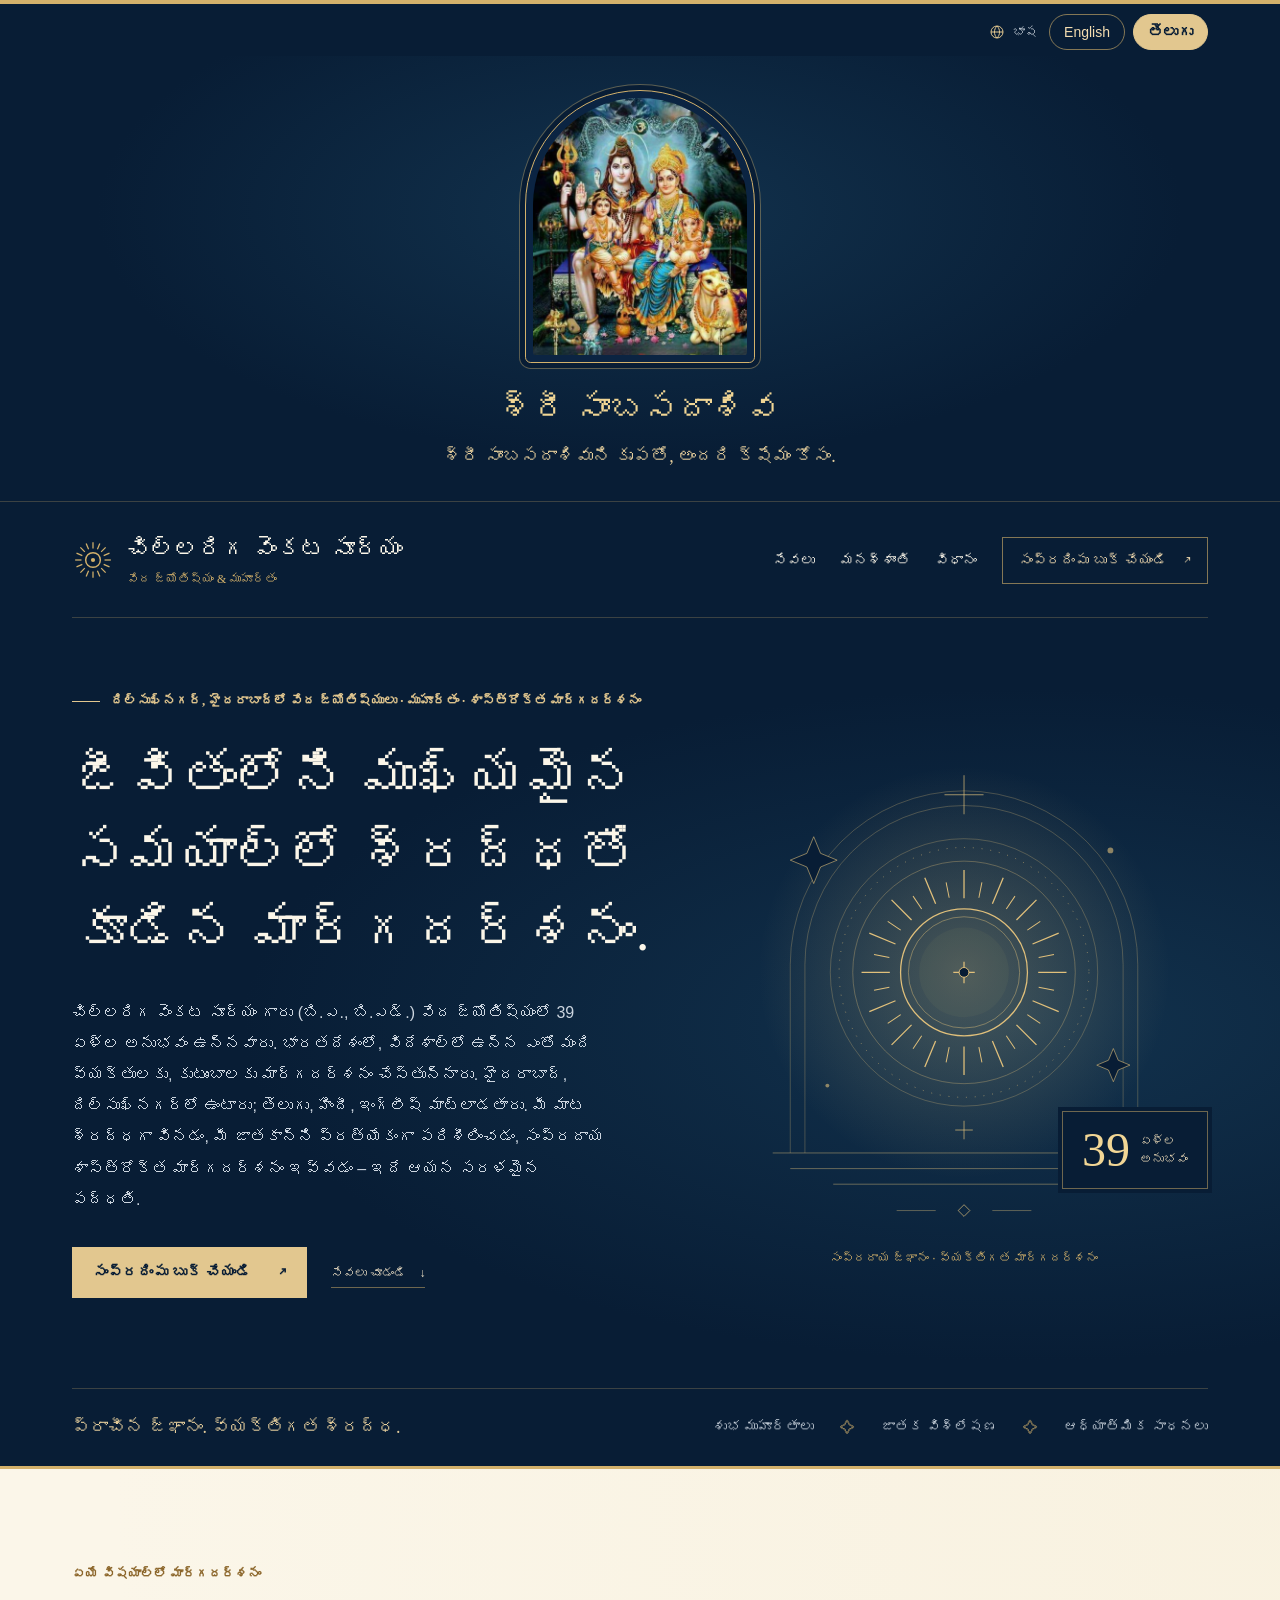
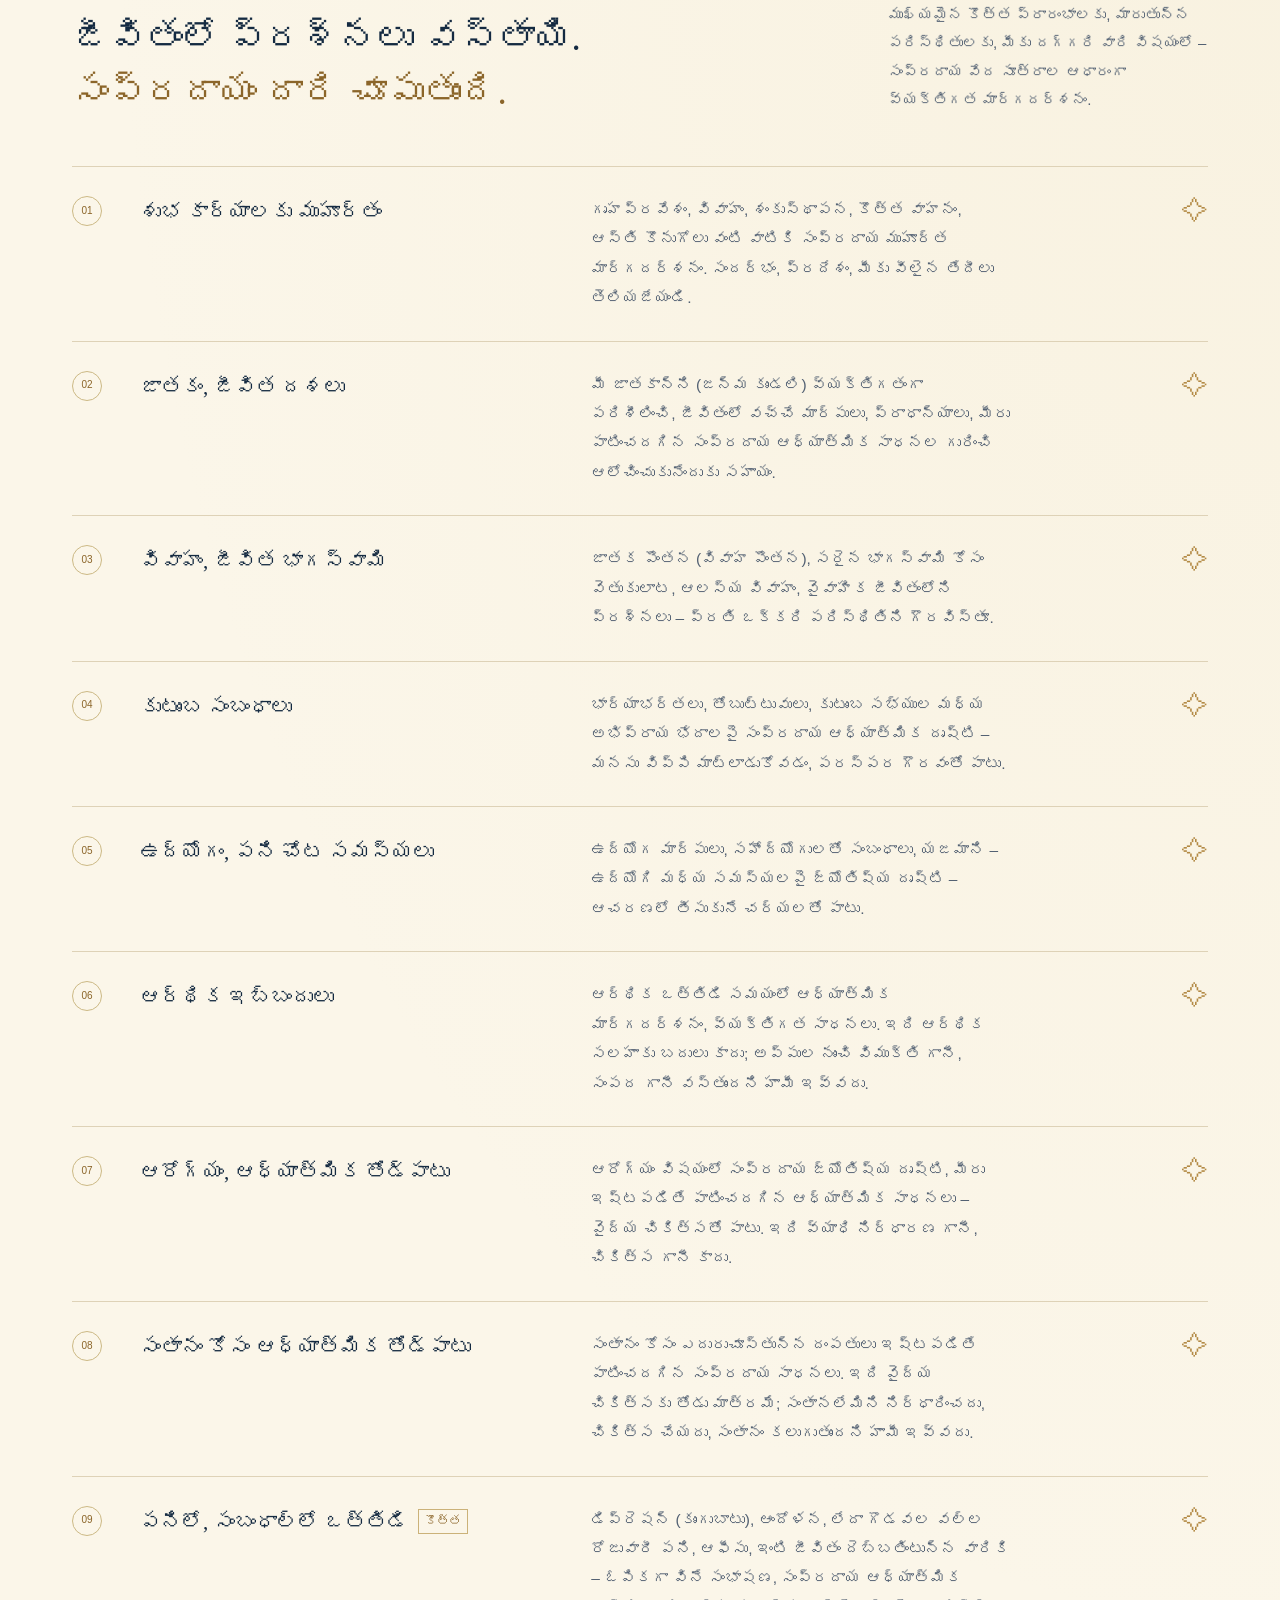
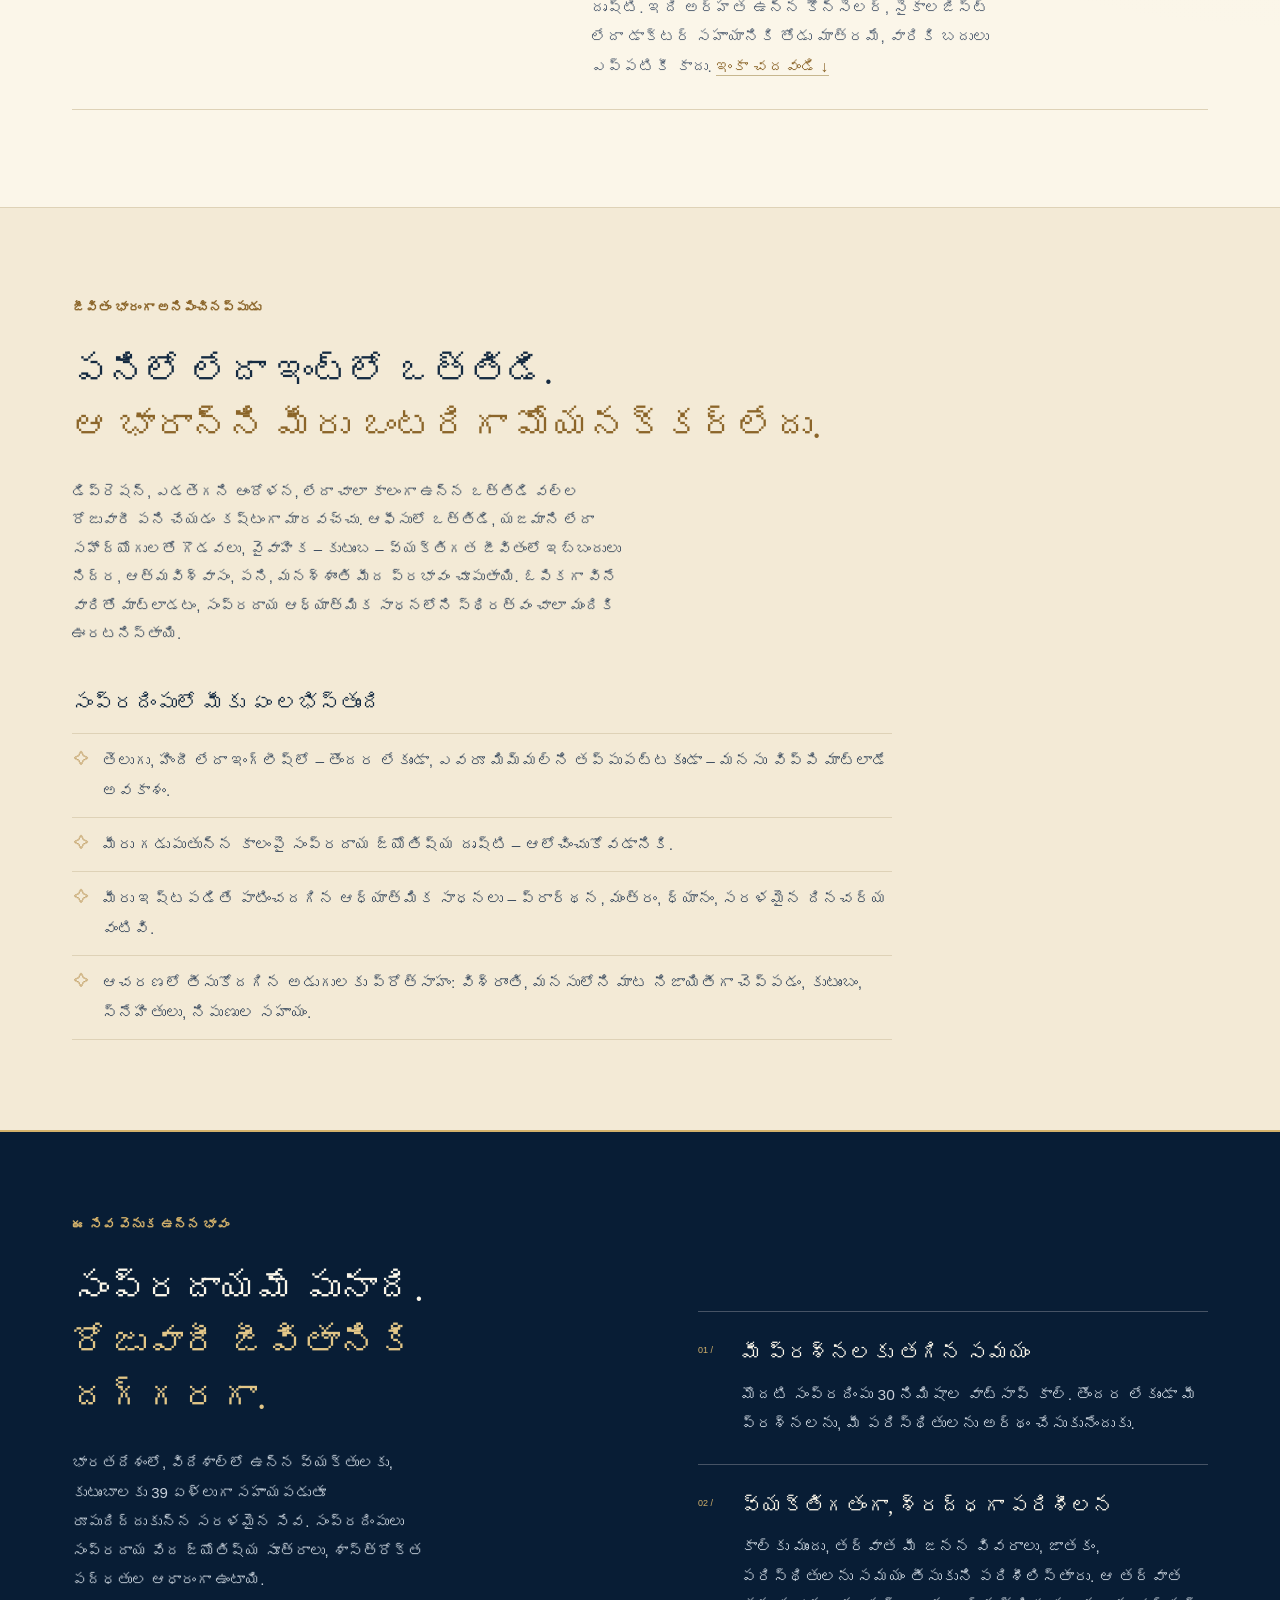
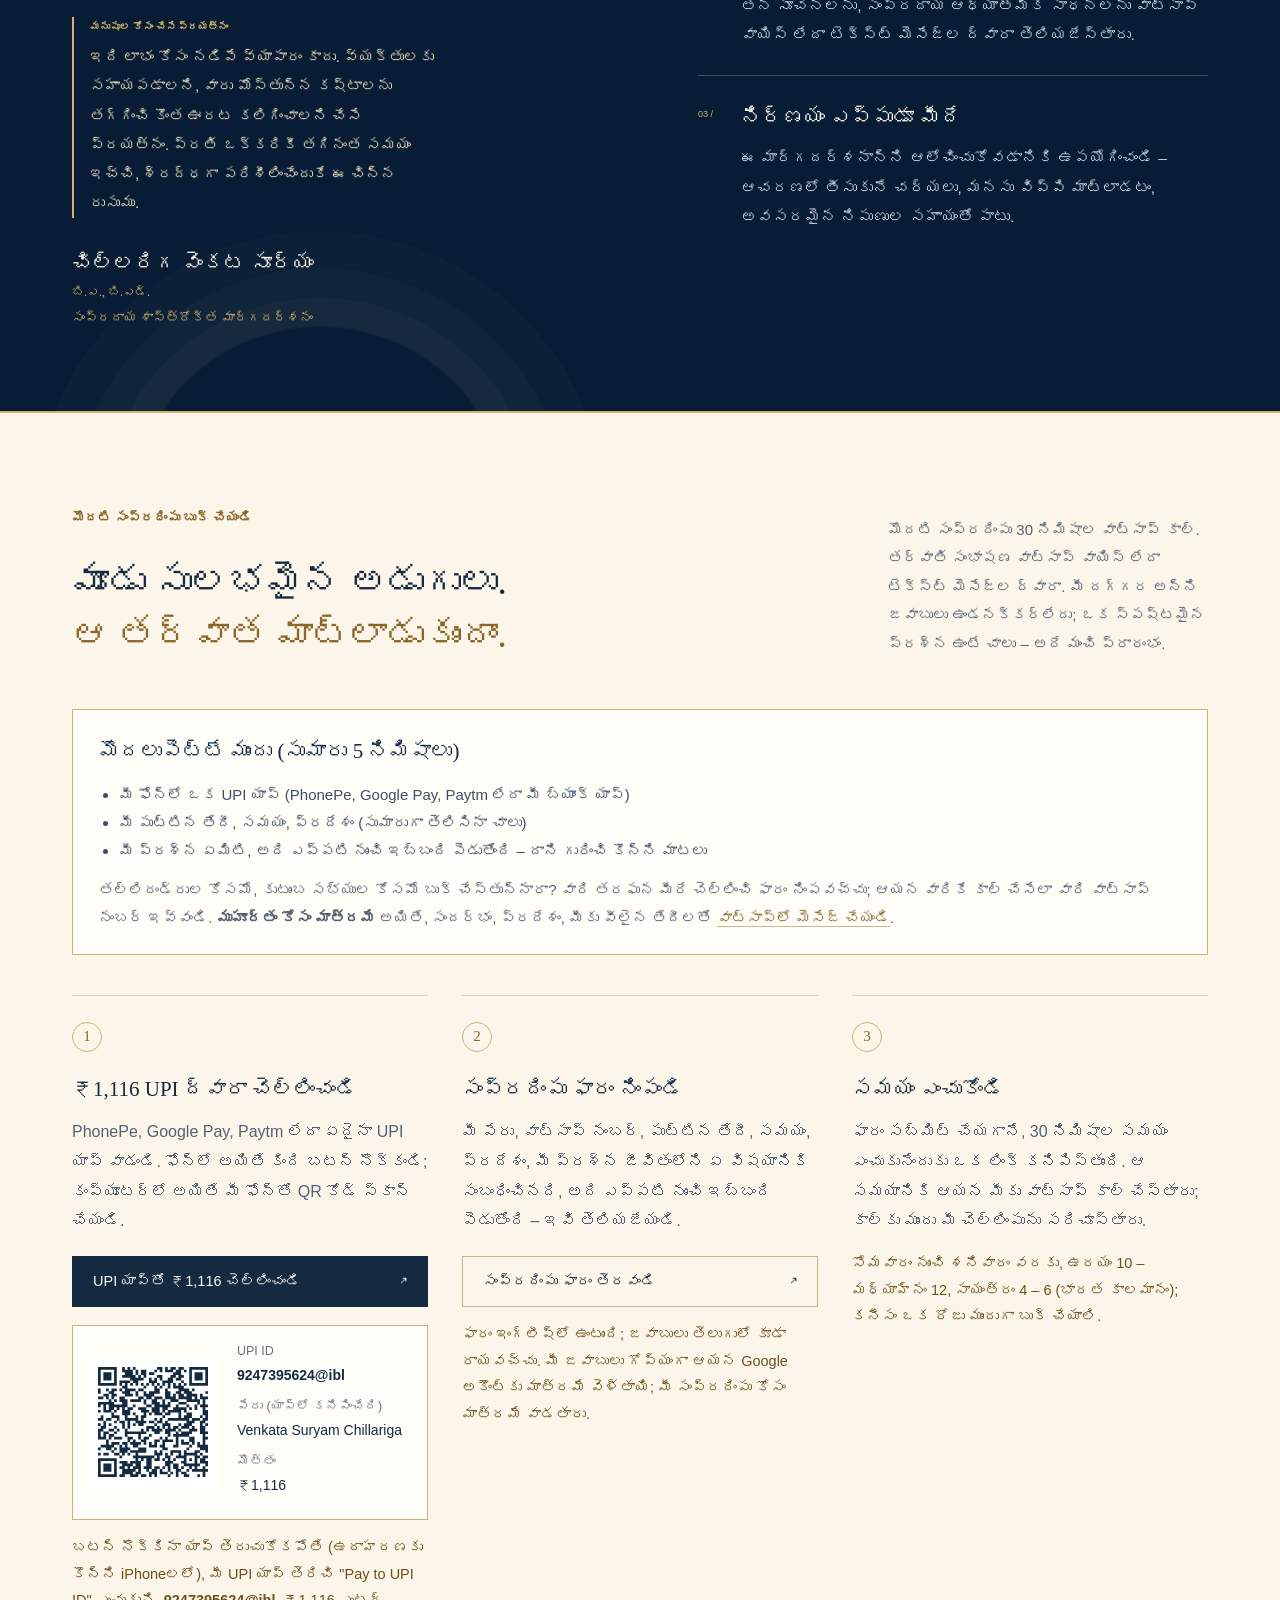
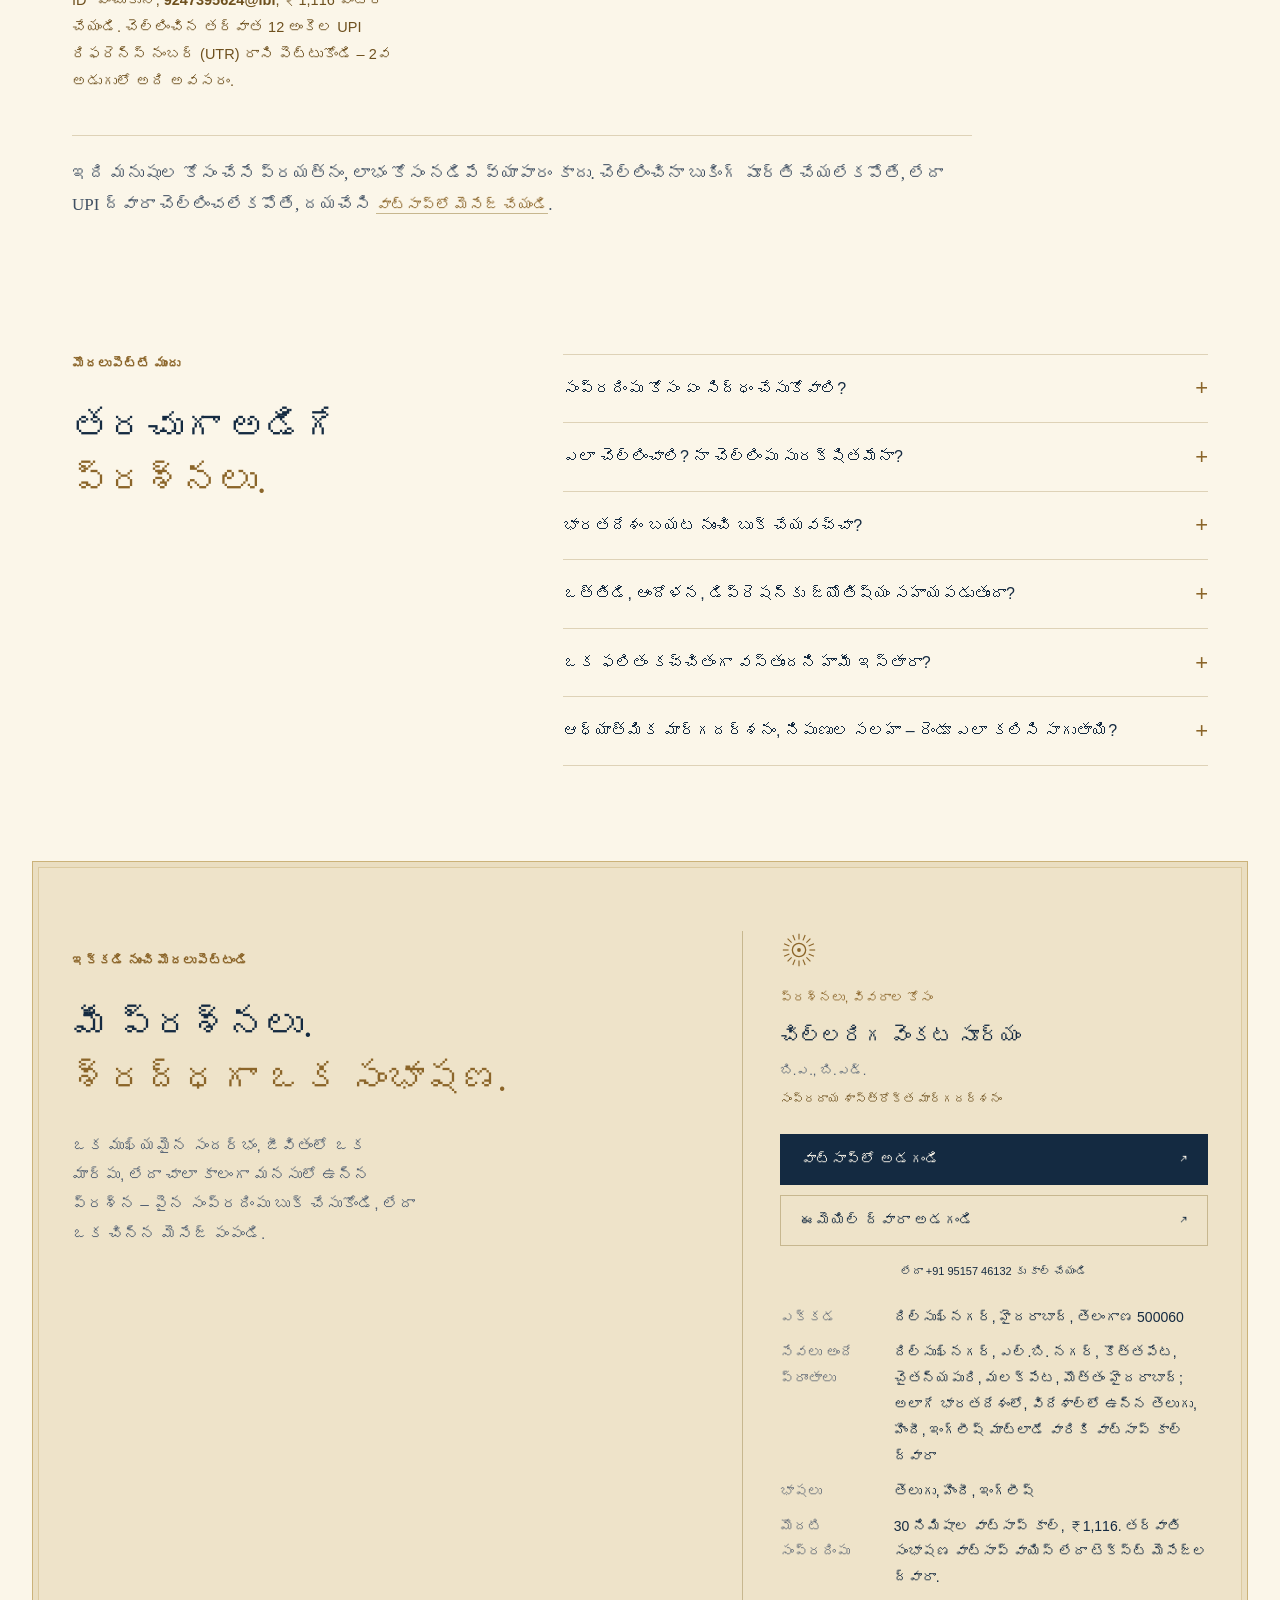
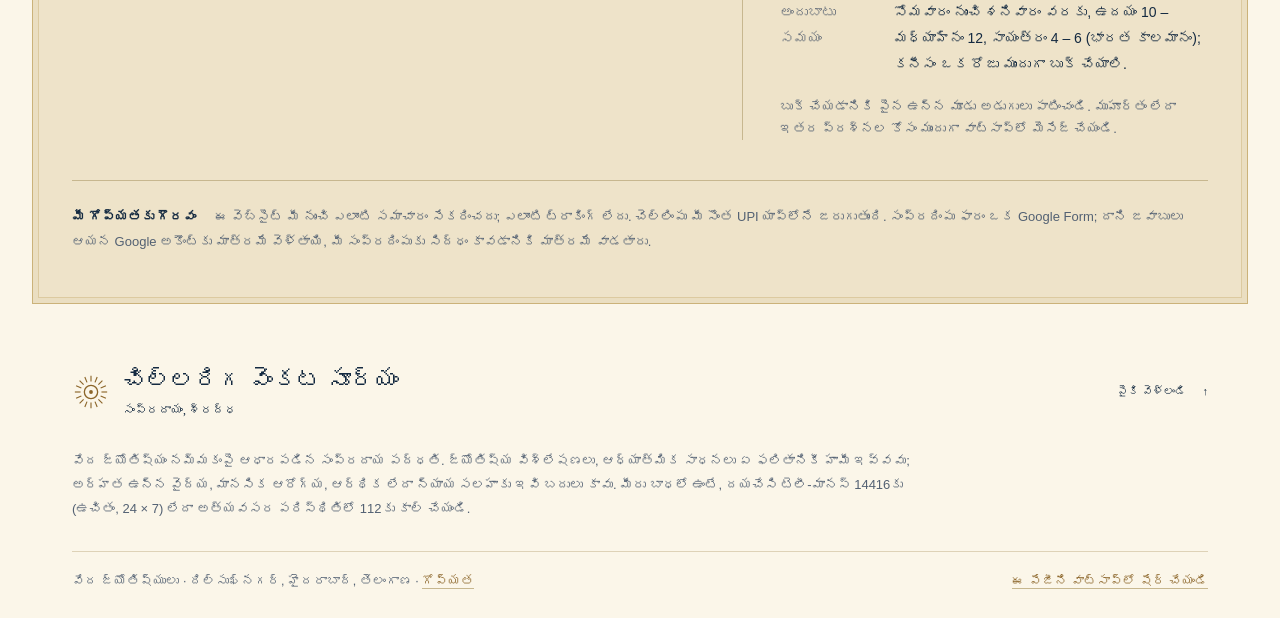
==== commit ca62c42a: "Change consultation fee to Rs 1,116 (Telugu page)" ====
--- a/te/index.html
+++ b/te/index.html
@@ -132,14 +132,14 @@
       <ol class="book-steps">
         <li class="book-step">
           <span class="step-number">1</span>
-          <h3>₹500 UPI ద్వారా చెల్లించండి</h3>
+          <h3>₹1,116 UPI ద్వారా చెల్లించండి</h3>
           <p>PhonePe, Google Pay, Paytm లేదా ఏదైనా UPI యాప్ వాడండి. ఫోన్‌లో అయితే కింది బటన్ నొక్కండి; కంప్యూటర్‌లో అయితే మీ ఫోన్‌తో QR కోడ్ స్కాన్ చేయండి.</p>
-          <a class="button button-dark upi-button" href="upi://pay?pa=9247395624@ibl&amp;pn=Venkata%20Suryam%20Chillariga&amp;am=500.00&amp;cu=INR&amp;tn=Consultation%20fee">UPI యాప్‌తో ₹500 చెల్లించండి <span aria-hidden="true">↗</span></a>
+          <a class="button button-dark upi-button" href="upi://pay?pa=9247395624@ibl&amp;pn=Venkata%20Suryam%20Chillariga&amp;am=1116.00&amp;cu=INR&amp;tn=Consultation%20fee">UPI యాప్‌తో ₹1,116 చెల్లించండి <span aria-hidden="true">↗</span></a>
           <div class="upi-box">
-            <div class="upi-qr"><svg class="upi-qr-svg" role="img" aria-label="9247395624@ibl కు ₹500 చెల్లించడానికి UPI QR కోడ్" version="1.1" viewBox="0 0 41 41" xmlns="http://www.w3.org/2000/svg"><path d="M0,0H1V1H0zM1,0H2V1H1zM2,0H3V1H2zM3,0H4V1H3zM4,0H5V1H4zM5,0H6V1H5zM6,0H7V1H6zM8,0H9V1H8zM13,0H14V1H13zM14,0H15V1H14zM15,0H16V1H15zM17,0H18V1H17zM18,0H19V1H18zM20,0H21V1H20zM22,0H23V1H22zM23,0H24V1H23zM25,0H26V1H25zM26,0H27V1H26zM27,0H28V1H27zM30,0H31V1H30zM34,0H35V1H34zM35,0H36V1H35zM36,0H37V1H36zM37,0H38V1H37zM38,0H39V1H38zM39,0H40V1H39zM40,0H41V1H40zM0,1H1V2H0zM6,1H7V2H6zM9,1H10V2H9zM10,1H11V2H10zM11,1H12V2H11zM13,1H14V2H13zM16,1H17V2H16zM17,1H18V2H17zM19,1H20V2H19zM20,1H21V2H20zM22,1H23V2H22zM25,1H26V2H25zM30,1H31V2H30zM31,1H32V2H31zM34,1H35V2H34zM40,1H41V2H40zM0,2H1V3H0zM2,2H3V3H2zM3,2H4V3H3zM4,2H5V3H4zM6,2H7V3H6zM9,2H10V3H9zM12,2H13V3H12zM16,2H17V3H16zM19,2H20V3H19zM21,2H22V3H21zM26,2H27V3H26zM27,2H28V3H27zM28,2H29V3H28zM29,2H30V3H29zM30,2H31V3H30zM34,2H35V3H34zM36,2H37V3H36zM37,2H38V3H37zM38,2H39V3H38zM40,2H41V3H40zM0,3H1V4H0zM2,3H3V4H2zM3,3H4V4H3zM4,3H5V4H4zM6,3H7V4H6zM8,3H9V4H8zM9,3H10V4H9zM10,3H11V4H10zM12,3H13V4H12zM14,3H15V4H14zM15,3H16V4H15zM16,3H17V4H16zM17,3H18V4H17zM18,3H19V4H18zM21,3H22V4H21zM22,3H23V4H22zM23,3H24V4H23zM25,3H26V4H25zM27,3H28V4H27zM30,3H31V4H30zM34,3H35V4H34zM36,3H37V4H36zM37,3H38V4H37zM38,3H39V4H38zM40,3H41V4H40zM0,4H1V5H0zM2,4H3V5H2zM3,4H4V5H3zM4,4H5V5H4zM6,4H7V5H6zM8,4H9V5H8zM9,4H10V5H9zM10,4H11V5H10zM12,4H13V5H12zM15,4H16V5H15zM16,4H17V5H16zM18,4H19V5H18zM19,4H20V5H19zM21,4H22V5H21zM23,4H24V5H23zM27,4H28V5H27zM29,4H30V5H29zM34,4H35V5H34zM36,4H37V5H36zM37,4H38V5H37zM38,4H39V5H38zM40,4H41V5H40zM0,5H1V6H0zM6,5H7V6H6zM8,5H9V6H8zM11,5H12V6H11zM12,5H13V6H12zM15,5H16V6H15zM18,5H19V6H18zM19,5H20V6H19zM20,5H21V6H20zM25,5H26V6H25zM26,5H27V6H26zM30,5H31V6H30zM31,5H32V6H31zM34,5H35V6H34zM40,5H41V6H40zM0,6H1V7H0zM1,6H2V7H1zM2,6H3V7H2zM3,6H4V7H3zM4,6H5V7H4zM5,6H6V7H5zM6,6H7V7H6zM8,6H9V7H8zM10,6H11V7H10zM12,6H13V7H12zM14,6H15V7H14zM16,6H17V7H16zM18,6H19V7H18zM20,6H21V7H20zM22,6H23V7H22zM24,6H25V7H24zM26,6H27V7H26zM28,6H29V7H28zM30,6H31V7H30zM32,6H33V7H32zM34,6H35V7H34zM35,6H36V7H35zM36,6H37V7H36zM37,6H38V7H37zM38,6H39V7H38zM39,6H40V7H39zM40,6H41V7H40zM8,7H9V8H8zM9,7H10V8H9zM10,7H11V8H10zM13,7H14V8H13zM17,7H18V8H17zM21,7H22V8H21zM23,7H24V8H23zM26,7H27V8H26zM28,7H29V8H28zM29,7H30V8H29zM30,7H31V8H30zM31,7H32V8H31zM0,8H1V9H0zM4,8H5V9H4zM6,8H7V9H6zM7,8H8V9H7zM8,8H9V9H8zM9,8H10V9H9zM10,8H11V9H10zM12,8H13V9H12zM15,8H16V9H15zM17,8H18V9H17zM19,8H20V9H19zM20,8H21V9H20zM21,8H22V9H21zM23,8H24V9H23zM26,8H27V9H26zM28,8H29V9H28zM29,8H30V9H29zM30,8H31V9H30zM33,8H34V9H33zM34,8H35V9H34zM35,8H36V9H35zM36,8H37V9H36zM37,8H38V9H37zM40,8H41V9H40zM0,9H1V10H0zM1,9H2V10H1zM3,9H4V10H3zM4,9H5V10H4zM10,9H11V10H10zM11,9H12V10H11zM12,9H13V10H12zM14,9H15V10H14zM15,9H16V10H15zM18,9H19V10H18zM19,9H20V10H19zM22,9H23V10H22zM23,9H24V10H23zM24,9H25V10H24zM25,9H26V10H25zM27,9H28V10H27zM34,9H35V10H34zM35,9H36V10H35zM36,9H37V10H36zM38,9H39V10H38zM0,10H1V11H0zM2,10H3V11H2zM4,10H5V11H4zM5,10H6V11H5zM6,10H7V11H6zM8,10H9V11H8zM9,10H10V11H9zM11,10H12V11H11zM13,10H14V11H13zM16,10H17V11H16zM21,10H22V11H21zM22,10H23V11H22zM23,10H24V11H23zM24,10H25V11H24zM27,10H28V11H27zM29,10H30V11H29zM32,10H33V11H32zM33,10H34V11H33zM34,10H35V11H34zM37,10H38V11H37zM40,10H41V11H40zM1,11H2V12H1zM5,11H6V12H5zM9,11H10V12H9zM10,11H11V12H10zM12,11H13V12H12zM13,11H14V12H13zM14,11H15V12H14zM15,11H16V12H15zM16,11H17V12H16zM17,11H18V12H17zM18,11H19V12H18zM20,11H21V12H20zM21,11H22V12H21zM27,11H28V12H27zM29,11H30V12H29zM30,11H31V12H30zM35,11H36V12H35zM36,11H37V12H36zM37,11H38V12H37zM40,11H41V12H40zM0,12H1V13H0zM4,12H5V13H4zM6,12H7V13H6zM7,12H8V13H7zM8,12H9V13H8zM9,12H10V13H9zM11,12H12V13H11zM12,12H13V13H12zM14,12H15V13H14zM15,12H16V13H15zM17,12H18V13H17zM19,12H20V13H19zM21,12H22V13H21zM22,12H23V13H22zM24,12H25V13H24zM25,12H26V13H25zM27,12H28V13H27zM29,12H30V13H29zM31,12H32V13H31zM32,12H33V13H32zM33,12H34V13H33zM35,12H36V13H35zM36,12H37V13H36zM39,12H40V13H39zM40,12H41V13H40zM0,13H1V14H0zM7,13H8V14H7zM8,13H9V14H8zM9,13H10V14H9zM12,13H13V14H12zM13,13H14V14H13zM14,13H15V14H14zM15,13H16V14H15zM16,13H17V14H16zM18,13H19V14H18zM19,13H20V14H19zM20,13H21V14H20zM23,13H24V14H23zM27,13H28V14H27zM29,13H30V14H29zM33,13H34V14H33zM34,13H35V14H34zM35,13H36V14H35zM36,13H37V14H36zM38,13H39V14H38zM40,13H41V14H40zM2,14H3V15H2zM3,14H4V15H3zM6,14H7V15H6zM7,14H8V15H7zM8,14H9V15H8zM9,14H10V15H9zM10,14H11V15H10zM13,14H14V15H13zM14,14H15V15H14zM16,14H17V15H16zM18,14H19V15H18zM20,14H21V15H20zM21,14H22V15H21zM23,14H24V15H23zM24,14H25V15H24zM25,14H26V15H25zM26,14H27V15H26zM27,14H28V15H27zM28,14H29V15H28zM29,14H30V15H29zM30,14H31V15H30zM38,14H39V15H38zM40,14H41V15H40zM0,15H1V16H0zM1,15H2V16H1zM2,15H3V16H2zM4,15H5V16H4zM5,15H6V16H5zM10,15H11V16H10zM13,15H14V16H13zM17,15H18V16H17zM21,15H22V16H21zM23,15H24V16H23zM24,15H25V16H24zM29,15H30V16H29zM30,15H31V16H30zM32,15H33V16H32zM36,15H37V16H36zM37,15H38V16H37zM39,15H40V16H39zM40,15H41V16H40zM0,16H1V17H0zM1,16H2V17H1zM2,16H3V17H2zM5,16H6V17H5zM6,16H7V17H6zM8,16H9V17H8zM9,16H10V17H9zM10,16H11V17H10zM11,16H12V17H11zM12,16H13V17H12zM15,16H16V17H15zM16,16H17V17H16zM17,16H18V17H17zM19,16H20V17H19zM21,16H22V17H21zM24,16H25V17H24zM26,16H27V17H26zM27,16H28V17H27zM28,16H29V17H28zM29,16H30V17H29zM30,16H31V17H30zM31,16H32V17H31zM32,16H33V17H32zM39,16H40V17H39zM40,16H41V17H40zM0,17H1V18H0zM1,17H2V18H1zM5,17H6V18H5zM7,17H8V18H7zM12,17H13V18H12zM13,17H14V18H13zM14,17H15V18H14zM16,17H17V18H16zM19,17H20V18H19zM21,17H22V18H21zM22,17H23V18H22zM23,17H24V18H23zM25,17H26V18H25zM27,17H28V18H27zM34,17H35V18H34zM36,17H37V18H36zM40,17H41V18H40zM0,18H1V19H0zM1,18H2V19H1zM6,18H7V19H6zM7,18H8V19H7zM11,18H12V19H11zM13,18H14V19H13zM16,18H17V19H16zM17,18H18V19H17zM23,18H24V19H23zM25,18H26V19H25zM27,18H28V19H27zM28,18H29V19H28zM29,18H30V19H29zM30,18H31V19H30zM34,18H35V19H34zM35,18H36V19H35zM36,18H37V19H36zM39,18H40V19H39zM40,18H41V19H40zM0,19H1V20H0zM1,19H2V20H1zM3,19H4V20H3zM4,19H5V20H4zM7,19H8V20H7zM8,19H9V20H8zM10,19H11V20H10zM12,19H13V20H12zM13,19H14V20H13zM17,19H18V20H17zM18,19H19V20H18zM19,19H20V20H19zM20,19H21V20H20zM22,19H23V20H22zM24,19H25V20H24zM27,19H28V20H27zM28,19H29V20H28zM29,19H30V20H29zM31,19H32V20H31zM32,19H33V20H32zM33,19H34V20H33zM35,19H36V20H35zM36,19H37V20H36zM37,19H38V20H37zM39,19H40V20H39zM40,19H41V20H40zM1,20H2V21H1zM3,20H4V21H3zM4,20H5V21H4zM5,20H6V21H5zM6,20H7V21H6zM7,20H8V21H7zM10,20H11V21H10zM11,20H12V21H11zM14,20H15V21H14zM18,20H19V21H18zM22,20H23V21H22zM26,20H27V21H26zM28,20H29V21H28zM29,20H30V21H29zM31,20H32V21H31zM32,20H33V21H32zM33,20H34V21H33zM35,20H36V21H35zM37,20H38V21H37zM39,20H40V21H39zM40,20H41V21H40zM2,21H3V22H2zM5,21H6V22H5zM10,21H11V22H10zM12,21H13V22H12zM13,21H14V22H13zM16,21H17V22H16zM17,21H18V22H17zM20,21H21V22H20zM23,21H24V22H23zM25,21H26V22H25zM27,21H28V22H27zM29,21H30V22H29zM30,21H31V22H30zM34,21H35V22H34zM35,21H36V22H35zM36,21H37V22H36zM37,21H38V22H37zM38,21H39V22H38zM39,21H40V22H39zM40,21H41V22H40zM0,22H1V23H0zM1,22H2V23H1zM5,22H6V23H5zM6,22H7V23H6zM7,22H8V23H7zM10,22H11V23H10zM12,22H13V23H12zM13,22H14V23H13zM14,22H15V23H14zM15,22H16V23H15zM16,22H17V23H16zM17,22H18V23H17zM21,22H22V23H21zM23,22H24V23H23zM25,22H26V23H25zM27,22H28V23H27zM30,22H31V23H30zM34,22H35V23H34zM35,22H36V23H35zM36,22H37V23H36zM37,22H38V23H37zM38,22H39V23H38zM40,22H41V23H40zM1,23H2V24H1zM2,23H3V24H2zM5,23H6V24H5zM8,23H9V24H8zM10,23H11V24H10zM11,23H12V24H11zM17,23H18V24H17zM18,23H19V24H18zM19,23H20V24H19zM21,23H22V24H21zM27,23H28V24H27zM29,23H30V24H29zM30,23H31V24H30zM31,23H32V24H31zM32,23H33V24H32zM36,23H37V24H36zM37,23H38V24H37zM3,24H4V25H3zM5,24H6V25H5zM6,24H7V25H6zM7,24H8V25H7zM9,24H10V25H9zM11,24H12V25H11zM12,24H13V25H12zM15,24H16V25H15zM17,24H18V25H17zM19,24H20V25H19zM21,24H22V25H21zM26,24H27V25H26zM28,24H29V25H28zM29,24H30V25H29zM32,24H33V25H32zM33,24H34V25H33zM37,24H38V25H37zM1,25H2V26H1zM9,25H10V26H9zM10,25H11V26H10zM11,25H12V26H11zM12,25H13V26H12zM13,25H14V26H13zM15,25H16V26H15zM16,25H17V26H16zM17,25H18V26H17zM18,25H19V26H18zM20,25H21V26H20zM21,25H22V26H21zM22,25H23V26H22zM23,25H24V26H23zM24,25H25V26H24zM25,25H26V26H25zM27,25H28V26H27zM34,25H35V26H34zM35,25H36V26H35zM36,25H37V26H36zM37,25H38V26H37zM38,25H39V26H38zM39,25H40V26H39zM40,25H41V26H40zM0,26H1V27H0zM1,26H2V27H1zM2,26H3V27H2zM4,26H5V27H4zM6,26H7V27H6zM7,26H8V27H7zM8,26H9V27H8zM9,26H10V27H9zM11,26H12V27H11zM12,26H13V27H12zM17,26H18V27H17zM21,26H22V27H21zM23,26H24V27H23zM24,26H25V27H24zM25,26H26V27H25zM27,26H28V27H27zM29,26H30V27H29zM30,26H31V27H30zM34,26H35V27H34zM35,26H36V27H35zM36,26H37V27H36zM39,26H40V27H39zM40,26H41V27H40zM1,27H2V28H1zM4,27H5V28H4zM7,27H8V28H7zM10,27H11V28H10zM16,27H17V28H16zM17,27H18V28H17zM19,27H20V28H19zM21,27H22V28H21zM24,27H25V28H24zM26,27H27V28H26zM27,27H28V28H27zM28,27H29V28H28zM29,27H30V28H29zM34,27H35V28H34zM35,27H36V28H35zM37,27H38V28H37zM39,27H40V28H39zM0,28H1V29H0zM2,28H3V29H2zM3,28H4V29H3zM6,28H7V29H6zM7,28H8V29H7zM9,28H10V29H9zM10,28H11V29H10zM11,28H12V29H11zM13,28H14V29H13zM14,28H15V29H14zM15,28H16V29H15zM16,28H17V29H16zM17,28H18V29H17zM19,28H20V29H19zM20,28H21V29H20zM21,28H22V29H21zM24,28H25V29H24zM29,28H30V29H29zM31,28H32V29H31zM33,28H34V29H33zM35,28H36V29H35zM37,28H38V29H37zM39,28H40V29H39zM40,28H41V29H40zM0,29H1V30H0zM2,29H3V30H2zM5,29H6V30H5zM8,29H9V30H8zM10,29H11V30H10zM14,29H15V30H14zM15,29H16V30H15zM16,29H17V30H16zM18,29H19V30H18zM19,29H20V30H19zM21,29H22V30H21zM23,29H24V30H23zM25,29H26V30H25zM27,29H28V30H27zM28,29H29V30H28zM29,29H30V30H29zM30,29H31V30H30zM34,29H35V30H34zM36,29H37V30H36zM37,29H38V30H37zM38,29H39V30H38zM40,29H41V30H40zM2,30H3V31H2zM4,30H5V31H4zM5,30H6V31H5zM6,30H7V31H6zM10,30H11V31H10zM11,30H12V31H11zM12,30H13V31H12zM14,30H15V31H14zM17,30H18V31H17zM18,30H19V31H18zM19,30H20V31H19zM21,30H22V31H21zM23,30H24V31H23zM27,30H28V31H27zM29,30H30V31H29zM30,30H31V31H30zM35,30H36V31H35zM36,30H37V31H36zM40,30H41V31H40zM4,31H5V32H4zM8,31H9V32H8zM9,31H10V32H9zM10,31H11V32H10zM12,31H13V32H12zM13,31H14V32H13zM15,31H16V32H15zM16,31H17V32H16zM17,31H18V32H17zM19,31H20V32H19zM20,31H21V32H20zM21,31H22V32H21zM24,31H25V32H24zM29,31H30V32H29zM30,31H31V32H30zM32,31H33V32H32zM36,31H37V32H36zM37,31H38V32H37zM40,31H41V32H40zM0,32H1V33H0zM1,32H2V33H1zM3,32H4V33H3zM5,32H6V33H5zM6,32H7V33H6zM8,32H9V33H8zM13,32H14V33H13zM14,32H15V33H14zM15,32H16V33H15zM16,32H17V33H16zM17,32H18V33H17zM20,32H21V33H20zM22,32H23V33H22zM24,32H25V33H24zM26,32H27V33H26zM27,32H28V33H27zM28,32H29V33H28zM29,32H30V33H29zM30,32H31V33H30zM32,32H33V33H32zM33,32H34V33H33zM34,32H35V33H34zM35,32H36V33H35zM36,32H37V33H36zM37,32H38V33H37zM40,32H41V33H40zM8,33H9V34H8zM13,33H14V34H13zM14,33H15V34H14zM17,33H18V34H17zM18,33H19V34H18zM19,33H20V34H19zM23,33H24V34H23zM24,33H25V34H24zM25,33H26V34H25zM27,33H28V34H27zM29,33H30V34H29zM31,33H32V34H31zM32,33H33V34H32zM36,33H37V34H36zM37,33H38V34H37zM38,33H39V34H38zM40,33H41V34H40zM0,34H1V35H0zM1,34H2V35H1zM2,34H3V35H2zM3,34H4V35H3zM4,34H5V35H4zM5,34H6V35H5zM6,34H7V35H6zM8,34H9V35H8zM9,34H10V35H9zM11,34H12V35H11zM16,34H17V35H16zM18,34H19V35H18zM20,34H21V35H20zM21,34H22V35H21zM22,34H23V35H22zM23,34H24V35H23zM27,34H28V35H27zM29,34H30V35H29zM31,34H32V35H31zM32,34H33V35H32zM34,34H35V35H34zM36,34H37V35H36zM37,34H38V35H37zM40,34H41V35H40zM0,35H1V36H0zM6,35H7V36H6zM11,35H12V36H11zM15,35H16V36H15zM16,35H17V36H16zM21,35H22V36H21zM23,35H24V36H23zM27,35H28V36H27zM29,35H30V36H29zM30,35H31V36H30zM32,35H33V36H32zM36,35H37V36H36zM37,35H38V36H37zM39,35H40V36H39zM0,36H1V37H0zM2,36H3V37H2zM3,36H4V37H3zM4,36H5V37H4zM6,36H7V37H6zM8,36H9V37H8zM10,36H11V37H10zM11,36H12V37H11zM12,36H13V37H12zM14,36H15V37H14zM15,36H16V37H15zM16,36H17V37H16zM29,36H30V37H29zM31,36H32V37H31zM32,36H33V37H32zM33,36H34V37H33zM34,36H35V37H34zM35,36H36V37H35zM36,36H37V37H36zM0,37H1V38H0zM2,37H3V38H2zM3,37H4V38H3zM4,37H5V38H4zM6,37H7V38H6zM12,37H13V38H12zM16,37H17V38H16zM18,37H19V38H18zM20,37H21V38H20zM22,37H23V38H22zM23,37H24V38H23zM25,37H26V38H25zM26,37H27V38H26zM27,37H28V38H27zM30,37H31V38H30zM32,37H33V38H32zM33,37H34V38H33zM35,37H36V38H35zM40,37H41V38H40zM0,38H1V39H0zM2,38H3V39H2zM3,38H4V39H3zM4,38H5V39H4zM6,38H7V39H6zM10,38H11V39H10zM11,38H12V39H11zM13,38H14V39H13zM17,38H18V39H17zM20,38H21V39H20zM23,38H24V39H23zM24,38H25V39H24zM26,38H27V39H26zM27,38H28V39H27zM29,38H30V39H29zM35,38H36V39H35zM37,38H38V39H37zM38,38H39V39H38zM40,38H41V39H40zM0,39H1V40H0zM6,39H7V40H6zM9,39H10V40H9zM11,39H12V40H11zM12,39H13V40H12zM13,39H14V40H13zM15,39H16V40H15zM16,39H17V40H16zM20,39H21V40H20zM21,39H22V40H21zM22,39H23V40H22zM23,39H24V40H23zM24,39H25V40H24zM27,39H28V40H27zM28,39H29V40H28zM29,39H30V40H29zM32,39H33V40H32zM34,39H35V40H34zM37,39H38V40H37zM39,39H40V40H39zM40,39H41V40H40zM0,40H1V41H0zM1,40H2V41H1zM2,40H3V41H2zM3,40H4V41H3zM4,40H5V41H4zM5,40H6V41H5zM6,40H7V41H6zM8,40H9V41H8zM13,40H14V41H13zM17,40H18V41H17zM18,40H19V41H18zM19,40H20V41H19zM21,40H22V41H21zM26,40H27V41H26zM29,40H30V41H29zM32,40H33V41H32zM33,40H34V41H33zM37,40H38V41H37zM39,40H40V41H39z" id="qr-path" fill="#142a41" fill-opacity="1" fill-rule="nonzero" stroke="none"/></svg></div>
-            <dl><div><dt>UPI ID</dt><dd class="upi-id">9247395624@ibl</dd></div><div><dt>పేరు (యాప్‌లో కనిపించేది)</dt><dd lang="en">Venkata Suryam Chillariga</dd></div><div><dt>మొత్తం</dt><dd>₹500</dd></div></dl>
+            <div class="upi-qr"><svg class="upi-qr-svg" role="img" aria-label="9247395624@ibl కు ₹1,116 చెల్లించడానికి UPI QR కోడ్" version="1.1" viewBox="0 0 41 41" xmlns="http://www.w3.org/2000/svg"><path d="M0,0H1V1H0zM1,0H2V1H1zM2,0H3V1H2zM3,0H4V1H3zM4,0H5V1H4zM5,0H6V1H5zM6,0H7V1H6zM9,0H10V1H9zM11,0H12V1H11zM13,0H14V1H13zM22,0H23V1H22zM23,0H24V1H23zM25,0H26V1H25zM27,0H28V1H27zM28,0H29V1H28zM30,0H31V1H30zM31,0H32V1H31zM34,0H35V1H34zM35,0H36V1H35zM36,0H37V1H36zM37,0H38V1H37zM38,0H39V1H38zM39,0H40V1H39zM40,0H41V1H40zM0,1H1V2H0zM6,1H7V2H6zM9,1H10V2H9zM10,1H11V2H10zM11,1H12V2H11zM12,1H13V2H12zM14,1H15V2H14zM16,1H17V2H16zM17,1H18V2H17zM21,1H22V2H21zM23,1H24V2H23zM25,1H26V2H25zM26,1H27V2H26zM27,1H28V2H27zM29,1H30V2H29zM30,1H31V2H30zM32,1H33V2H32zM34,1H35V2H34zM40,1H41V2H40zM0,2H1V3H0zM2,2H3V3H2zM3,2H4V3H3zM4,2H5V3H4zM6,2H7V3H6zM10,2H11V3H10zM11,2H12V3H11zM12,2H13V3H12zM14,2H15V3H14zM16,2H17V3H16zM17,2H18V3H17zM19,2H20V3H19zM20,2H21V3H20zM28,2H29V3H28zM29,2H30V3H29zM30,2H31V3H30zM34,2H35V3H34zM36,2H37V3H36zM37,2H38V3H37zM38,2H39V3H38zM40,2H41V3H40zM0,3H1V4H0zM2,3H3V4H2zM3,3H4V4H3zM4,3H5V4H4zM6,3H7V4H6zM9,3H10V4H9zM10,3H11V4H10zM11,3H12V4H11zM12,3H13V4H12zM13,3H14V4H13zM15,3H16V4H15zM17,3H18V4H17zM22,3H23V4H22zM23,3H24V4H23zM27,3H28V4H27zM28,3H29V4H28zM30,3H31V4H30zM31,3H32V4H31zM34,3H35V4H34zM36,3H37V4H36zM37,3H38V4H37zM38,3H39V4H38zM40,3H41V4H40zM0,4H1V5H0zM2,4H3V5H2zM3,4H4V5H3zM4,4H5V5H4zM6,4H7V5H6zM12,4H13V5H12zM13,4H14V5H13zM14,4H15V5H14zM15,4H16V5H15zM16,4H17V5H16zM19,4H20V5H19zM21,4H22V5H21zM23,4H24V5H23zM26,4H27V5H26zM27,4H28V5H27zM29,4H30V5H29zM30,4H31V5H30zM34,4H35V5H34zM36,4H37V5H36zM37,4H38V5H37zM38,4H39V5H38zM40,4H41V5H40zM0,5H1V6H0zM6,5H7V6H6zM8,5H9V6H8zM9,5H10V6H9zM10,5H11V6H10zM11,5H12V6H11zM13,5H14V6H13zM14,5H15V6H14zM19,5H20V6H19zM20,5H21V6H20zM21,5H22V6H21zM24,5H25V6H24zM25,5H26V6H25zM26,5H27V6H26zM27,5H28V6H27zM31,5H32V6H31zM34,5H35V6H34zM40,5H41V6H40zM0,6H1V7H0zM1,6H2V7H1zM2,6H3V7H2zM3,6H4V7H3zM4,6H5V7H4zM5,6H6V7H5zM6,6H7V7H6zM8,6H9V7H8zM10,6H11V7H10zM12,6H13V7H12zM14,6H15V7H14zM16,6H17V7H16zM18,6H19V7H18zM20,6H21V7H20zM22,6H23V7H22zM24,6H25V7H24zM26,6H27V7H26zM28,6H29V7H28zM30,6H31V7H30zM32,6H33V7H32zM34,6H35V7H34zM35,6H36V7H35zM36,6H37V7H36zM37,6H38V7H37zM38,6H39V7H38zM39,6H40V7H39zM40,6H41V7H40zM9,7H10V8H9zM10,7H11V8H10zM17,7H18V8H17zM21,7H22V8H21zM23,7H24V8H23zM26,7H27V8H26zM28,7H29V8H28zM29,7H30V8H29zM30,7H31V8H30zM31,7H32V8H31zM0,8H1V9H0zM3,8H4V9H3zM5,8H6V9H5zM6,8H7V9H6zM8,8H9V9H8zM10,8H11V9H10zM11,8H12V9H11zM12,8H13V9H12zM13,8H14V9H13zM15,8H16V9H15zM16,8H17V9H16zM21,8H22V9H21zM22,8H23V9H22zM25,8H26V9H25zM30,8H31V9H30zM31,8H32V9H31zM32,8H33V9H32zM33,8H34V9H33zM35,8H36V9H35zM0,9H1V10H0zM4,9H5V10H4zM5,9H6V10H5zM9,9H10V10H9zM10,9H11V10H10zM11,9H12V10H11zM14,9H15V10H14zM17,9H18V10H17zM19,9H20V10H19zM20,9H21V10H20zM21,9H22V10H21zM22,9H23V10H22zM25,9H26V10H25zM26,9H27V10H26zM29,9H30V10H29zM30,9H31V10H30zM32,9H33V10H32zM33,9H34V10H33zM34,9H35V10H34zM40,9H41V10H40zM2,10H3V11H2zM3,10H4V11H3zM5,10H6V11H5zM6,10H7V11H6zM10,10H11V11H10zM11,10H12V11H11zM12,10H13V11H12zM14,10H15V11H14zM17,10H18V11H17zM18,10H19V11H18zM19,10H20V11H19zM20,10H21V11H20zM25,10H26V11H25zM26,10H27V11H26zM28,10H29V11H28zM30,10H31V11H30zM31,10H32V11H31zM33,10H34V11H33zM34,10H35V11H34zM35,10H36V11H35zM36,10H37V11H36zM38,10H39V11H38zM0,11H1V12H0zM1,11H2V12H1zM3,11H4V12H3zM5,11H6V12H5zM8,11H9V12H8zM9,11H10V12H9zM15,11H16V12H15zM16,11H17V12H16zM18,11H19V12H18zM19,11H20V12H19zM21,11H22V12H21zM22,11H23V12H22zM23,11H24V12H23zM25,11H26V12H25zM26,11H27V12H26zM27,11H28V12H27zM28,11H29V12H28zM30,11H31V12H30zM31,11H32V12H31zM32,11H33V12H32zM33,11H34V12H33zM34,11H35V12H34zM36,11H37V12H36zM38,11H39V12H38zM39,11H40V12H39zM40,11H41V12H40zM4,12H5V13H4zM6,12H7V13H6zM8,12H9V13H8zM9,12H10V13H9zM10,12H11V13H10zM12,12H13V13H12zM13,12H14V13H13zM14,12H15V13H14zM15,12H16V13H15zM17,12H18V13H17zM20,12H21V13H20zM21,12H22V13H21zM24,12H25V13H24zM27,12H28V13H27zM28,12H29V13H28zM29,12H30V13H29zM33,12H34V13H33zM34,12H35V13H34zM35,12H36V13H35zM36,12H37V13H36zM37,12H38V13H37zM39,12H40V13H39zM0,13H1V14H0zM1,13H2V14H1zM2,13H3V14H2zM3,13H4V14H3zM4,13H5V14H4zM5,13H6V14H5zM9,13H10V14H9zM10,13H11V14H10zM17,13H18V14H17zM20,13H21V14H20zM21,13H22V14H21zM22,13H23V14H22zM24,13H25V14H24zM26,13H27V14H26zM30,13H31V14H30zM31,13H32V14H31zM32,13H33V14H32zM37,13H38V14H37zM39,13H40V14H39zM0,14H1V15H0zM2,14H3V15H2zM4,14H5V15H4zM5,14H6V15H5zM6,14H7V15H6zM7,14H8V15H7zM8,14H9V15H8zM9,14H10V15H9zM10,14H11V15H10zM13,14H14V15H13zM18,14H19V15H18zM19,14H20V15H19zM21,14H22V15H21zM22,14H23V15H22zM23,14H24V15H23zM24,14H25V15H24zM25,14H26V15H25zM26,14H27V15H26zM29,14H30V15H29zM33,14H34V15H33zM36,14H37V15H36zM38,14H39V15H38zM39,14H40V15H39zM40,14H41V15H40zM2,15H3V16H2zM4,15H5V16H4zM5,15H6V16H5zM7,15H8V16H7zM9,15H10V16H9zM11,15H12V16H11zM12,15H13V16H12zM15,15H16V16H15zM16,15H17V16H16zM17,15H18V16H17zM20,15H21V16H20zM21,15H22V16H21zM22,15H23V16H22zM24,15H25V16H24zM25,15H26V16H25zM28,15H29V16H28zM29,15H30V16H29zM30,15H31V16H30zM31,15H32V16H31zM32,15H33V16H32zM34,15H35V16H34zM36,15H37V16H36zM39,15H40V16H39zM0,16H1V17H0zM2,16H3V17H2zM3,16H4V17H3zM4,16H5V17H4zM6,16H7V17H6zM9,16H10V17H9zM10,16H11V17H10zM11,16H12V17H11zM16,16H17V17H16zM17,16H18V17H17zM18,16H19V17H18zM20,16H21V17H20zM21,16H22V17H21zM22,16H23V17H22zM24,16H25V17H24zM26,16H27V17H26zM27,16H28V17H27zM28,16H29V17H28zM29,16H30V17H29zM30,16H31V17H30zM32,16H33V17H32zM39,16H40V17H39zM40,16H41V17H40zM5,17H6V18H5zM9,17H10V18H9zM10,17H11V18H10zM11,17H12V18H11zM13,17H14V18H13zM17,17H18V18H17zM19,17H20V18H19zM21,17H22V18H21zM22,17H23V18H22zM23,17H24V18H23zM25,17H26V18H25zM26,17H27V18H26zM30,17H31V18H30zM33,17H34V18H33zM34,17H35V18H34zM39,17H40V18H39zM40,17H41V18H40zM1,18H2V19H1zM5,18H6V19H5zM6,18H7V19H6zM7,18H8V19H7zM10,18H11V19H10zM14,18H15V19H14zM16,18H17V19H16zM17,18H18V19H17zM24,18H25V19H24zM30,18H31V19H30zM32,18H33V19H32zM33,18H34V19H33zM34,18H35V19H34zM38,18H39V19H38zM40,18H41V19H40zM0,19H1V20H0zM1,19H2V20H1zM3,19H4V20H3zM4,19H5V20H4zM7,19H8V20H7zM10,19H11V20H10zM11,19H12V20H11zM12,19H13V20H12zM13,19H14V20H13zM14,19H15V20H14zM16,19H17V20H16zM21,19H22V20H21zM23,19H24V20H23zM26,19H27V20H26zM27,19H28V20H27zM28,19H29V20H28zM29,19H30V20H29zM30,19H31V20H30zM31,19H32V20H31zM32,19H33V20H32zM33,19H34V20H33zM35,19H36V20H35zM36,19H37V20H36zM37,19H38V20H37zM39,19H40V20H39zM40,19H41V20H40zM2,20H3V21H2zM6,20H7V21H6zM8,20H9V21H8zM9,20H10V21H9zM11,20H12V21H11zM14,20H15V21H14zM15,20H16V21H15zM16,20H17V21H16zM17,20H18V21H17zM19,20H20V21H19zM20,20H21V21H20zM22,20H23V21H22zM23,20H24V21H23zM25,20H26V21H25zM33,20H34V21H33zM34,20H35V21H34zM35,20H36V21H35zM38,20H39V21H38zM39,20H40V21H39zM0,21H1V22H0zM2,21H3V22H2zM4,21H5V22H4zM9,21H10V22H9zM11,21H12V22H11zM13,21H14V22H13zM15,21H16V22H15zM16,21H17V22H16zM21,21H22V22H21zM24,21H25V22H24zM25,21H26V22H25zM26,21H27V22H26zM30,21H31V22H30zM32,21H33V22H32zM33,21H34V22H33zM34,21H35V22H34zM38,21H39V22H38zM40,21H41V22H40zM1,22H2V23H1zM2,22H3V23H2zM6,22H7V23H6zM9,22H10V23H9zM11,22H12V23H11zM18,22H19V23H18zM19,22H20V23H19zM20,22H21V23H20zM22,22H23V23H22zM24,22H25V23H24zM26,22H27V23H26zM28,22H29V23H28zM29,22H30V23H29zM31,22H32V23H31zM32,22H33V23H32zM33,22H34V23H33zM35,22H36V23H35zM38,22H39V23H38zM39,22H40V23H39zM0,23H1V24H0zM1,23H2V24H1zM4,23H5V24H4zM5,23H6V24H5zM7,23H8V24H7zM10,23H11V24H10zM16,23H17V24H16zM18,23H19V24H18zM20,23H21V24H20zM21,23H22V24H21zM22,23H23V24H22zM23,23H24V24H23zM25,23H26V24H25zM26,23H27V24H26zM27,23H28V24H27zM28,23H29V24H28zM30,23H31V24H30zM34,23H35V24H34zM35,23H36V24H35zM36,23H37V24H36zM38,23H39V24H38zM39,23H40V24H39zM0,24H1V25H0zM2,24H3V25H2zM3,24H4V25H3zM6,24H7V25H6zM10,24H11V25H10zM11,24H12V25H11zM12,24H13V25H12zM13,24H14V25H13zM14,24H15V25H14zM15,24H16V25H15zM16,24H17V25H16zM17,24H18V25H17zM21,24H22V25H21zM22,24H23V25H22zM25,24H26V25H25zM26,24H27V25H26zM29,24H30V25H29zM31,24H32V25H31zM32,24H33V25H32zM33,24H34V25H33zM34,24H35V25H34zM38,24H39V25H38zM39,24H40V25H39zM40,24H41V25H40zM0,25H1V26H0zM2,25H3V26H2zM4,25H5V26H4zM5,25H6V26H5zM10,25H11V26H10zM15,25H16V26H15zM19,25H20V26H19zM26,25H27V26H26zM28,25H29V26H28zM29,25H30V26H29zM30,25H31V26H30zM31,25H32V26H31zM32,25H33V26H32zM33,25H34V26H33zM39,25H40V26H39zM0,26H1V27H0zM1,26H2V27H1zM2,26H3V27H2zM4,26H5V27H4zM6,26H7V27H6zM7,26H8V27H7zM8,26H9V27H8zM11,26H12V27H11zM12,26H13V27H12zM15,26H16V27H15zM17,26H18V27H17zM18,26H19V27H18zM23,26H24V27H23zM25,26H26V27H25zM29,26H30V27H29zM34,26H35V27H34zM35,26H36V27H35zM39,26H40V27H39zM40,26H41V27H40zM3,27H4V28H3zM11,27H12V28H11zM13,27H14V28H13zM16,27H17V28H16zM17,27H18V28H17zM21,27H22V28H21zM22,27H23V28H22zM24,27H25V28H24zM25,27H26V28H25zM26,27H27V28H26zM27,27H28V28H27zM29,27H30V28H29zM31,27H32V28H31zM34,27H35V28H34zM35,27H36V28H35zM39,27H40V28H39zM3,28H4V29H3zM5,28H6V29H5zM6,28H7V29H6zM7,28H8V29H7zM9,28H10V29H9zM10,28H11V29H10zM12,28H13V29H12zM13,28H14V29H13zM14,28H15V29H14zM15,28H16V29H15zM17,28H18V29H17zM19,28H20V29H19zM21,28H22V29H21zM24,28H25V29H24zM29,28H30V29H29zM31,28H32V29H31zM32,28H33V29H32zM33,28H34V29H33zM35,28H36V29H35zM37,28H38V29H37zM39,28H40V29H39zM1,29H2V30H1zM2,29H3V30H2zM3,29H4V30H3zM4,29H5V30H4zM5,29H6V30H5zM8,29H9V30H8zM10,29H11V30H10zM13,29H14V30H13zM14,29H15V30H14zM19,29H20V30H19zM20,29H21V30H20zM21,29H22V30H21zM23,29H24V30H23zM24,29H25V30H24zM28,29H29V30H28zM29,29H30V30H29zM34,29H35V30H34zM37,29H38V30H37zM38,29H39V30H38zM39,29H40V30H39zM40,29H41V30H40zM0,30H1V31H0zM3,30H4V31H3zM4,30H5V31H4zM6,30H7V31H6zM8,30H9V31H8zM9,30H10V31H9zM10,30H11V31H10zM11,30H12V31H11zM15,30H16V31H15zM16,30H17V31H16zM17,30H18V31H17zM24,30H25V31H24zM25,30H26V31H25zM33,30H34V31H33zM38,30H39V31H38zM39,30H40V31H39zM40,30H41V31H40zM5,31H6V32H5zM8,31H9V32H8zM9,31H10V32H9zM10,31H11V32H10zM12,31H13V32H12zM13,31H14V32H13zM14,31H15V32H14zM15,31H16V32H15zM16,31H17V32H16zM17,31H18V32H17zM21,31H22V32H21zM23,31H24V32H23zM27,31H28V32H27zM28,31H29V32H28zM29,31H30V32H29zM30,31H31V32H30zM32,31H33V32H32zM36,31H37V32H36zM37,31H38V32H37zM40,31H41V32H40zM0,32H1V33H0zM2,32H3V33H2zM3,32H4V33H3zM6,32H7V33H6zM7,32H8V33H7zM9,32H10V33H9zM11,32H12V33H11zM14,32H15V33H14zM21,32H22V33H21zM22,32H23V33H22zM23,32H24V33H23zM25,32H26V33H25zM27,32H28V33H27zM30,32H31V33H30zM32,32H33V33H32zM33,32H34V33H33zM34,32H35V33H34zM35,32H36V33H35zM36,32H37V33H36zM38,32H39V33H38zM8,33H9V34H8zM13,33H14V34H13zM14,33H15V34H14zM15,33H16V34H15zM16,33H17V34H16zM17,33H18V34H17zM18,33H19V34H18zM19,33H20V34H19zM20,33H21V34H20zM22,33H23V34H22zM25,33H26V34H25zM26,33H27V34H26zM29,33H30V34H29zM30,33H31V34H30zM31,33H32V34H31zM32,33H33V34H32zM36,33H37V34H36zM37,33H38V34H37zM39,33H40V34H39zM40,33H41V34H40zM0,34H1V35H0zM1,34H2V35H1zM2,34H3V35H2zM3,34H4V35H3zM4,34H5V35H4zM5,34H6V35H5zM6,34H7V35H6zM14,34H15V35H14zM16,34H17V35H16zM18,34H19V35H18zM19,34H20V35H19zM21,34H22V35H21zM22,34H23V35H22zM24,34H25V35H24zM26,34H27V35H26zM28,34H29V35H28zM32,34H33V35H32zM34,34H35V35H34zM36,34H37V35H36zM38,34H39V35H38zM39,34H40V35H39zM0,35H1V36H0zM6,35H7V36H6zM8,35H9V36H8zM9,35H10V36H9zM10,35H11V36H10zM12,35H13V36H12zM13,35H14V36H13zM14,35H15V36H14zM15,35H16V36H15zM18,35H19V36H18zM19,35H20V36H19zM25,35H26V36H25zM26,35H27V36H26zM27,35H28V36H27zM31,35H32V36H31zM32,35H33V36H32zM36,35H37V36H36zM38,35H39V36H38zM39,35H40V36H39zM40,35H41V36H40zM0,36H1V37H0zM2,36H3V37H2zM3,36H4V37H3zM4,36H5V37H4zM6,36H7V37H6zM9,36H10V37H9zM10,36H11V37H10zM11,36H12V37H11zM12,36H13V37H12zM14,36H15V37H14zM15,36H16V37H15zM18,36H19V37H18zM19,36H20V37H19zM25,36H26V37H25zM26,36H27V37H26zM28,36H29V37H28zM29,36H30V37H29zM32,36H33V37H32zM33,36H34V37H33zM34,36H35V37H34zM35,36H36V37H35zM36,36H37V37H36zM37,36H38V37H37zM40,36H41V37H40zM0,37H1V38H0zM2,37H3V38H2zM3,37H4V38H3zM4,37H5V38H4zM6,37H7V38H6zM8,37H9V38H8zM9,37H10V38H9zM11,37H12V38H11zM13,37H14V38H13zM14,37H15V38H14zM15,37H16V38H15zM17,37H18V38H17zM18,37H19V38H18zM19,37H20V38H19zM21,37H22V38H21zM22,37H23V38H22zM24,37H25V38H24zM26,37H27V38H26zM28,37H29V38H28zM29,37H30V38H29zM31,37H32V38H31zM34,37H35V38H34zM36,37H37V38H36zM39,37H40V38H39zM0,38H1V39H0zM2,38H3V39H2zM3,38H4V39H3zM4,38H5V39H4zM6,38H7V39H6zM9,38H10V39H9zM10,38H11V39H10zM11,38H12V39H11zM12,38H13V39H12zM13,38H14V39H13zM15,38H16V39H15zM18,38H19V39H18zM20,38H21V39H20zM21,38H22V39H21zM23,38H24V39H23zM26,38H27V39H26zM29,38H30V39H29zM30,38H31V39H30zM33,38H34V39H33zM35,38H36V39H35zM36,38H37V39H36zM37,38H38V39H37zM38,38H39V39H38zM39,38H40V39H39zM40,38H41V39H40zM0,39H1V40H0zM6,39H7V40H6zM9,39H10V40H9zM10,39H11V40H10zM11,39H12V40H11zM12,39H13V40H12zM14,39H15V40H14zM15,39H16V40H15zM19,39H20V40H19zM20,39H21V40H20zM21,39H22V40H21zM23,39H24V40H23zM24,39H25V40H24zM25,39H26V40H25zM27,39H28V40H27zM29,39H30V40H29zM31,39H32V40H31zM32,39H33V40H32zM39,39H40V40H39zM0,40H1V41H0zM1,40H2V41H1zM2,40H3V41H2zM3,40H4V41H3zM4,40H5V41H4zM5,40H6V41H5zM6,40H7V41H6zM8,40H9V41H8zM9,40H10V41H9zM12,40H13V41H12zM13,40H14V41H13zM14,40H15V41H14zM16,40H17V41H16zM17,40H18V41H17zM19,40H20V41H19zM21,40H22V41H21zM26,40H27V41H26zM29,40H30V41H29zM32,40H33V41H32zM33,40H34V41H33zM37,40H38V41H37zM39,40H40V41H39z" id="qr-path" fill="#142a41" fill-opacity="1" fill-rule="nonzero" stroke="none"/></svg></div>
+            <dl><div><dt>UPI ID</dt><dd class="upi-id">9247395624@ibl</dd></div><div><dt>పేరు (యాప్‌లో కనిపించేది)</dt><dd lang="en">Venkata Suryam Chillariga</dd></div><div><dt>మొత్తం</dt><dd>₹1,116</dd></div></dl>
           </div>
-          <p class="step-note">బటన్ నొక్కినా యాప్ తెరుచుకోకపోతే (ఉదాహరణకు కొన్ని iPhoneలలో), మీ UPI యాప్ తెరిచి "Pay to UPI ID" ఎంచుకుని, <strong>9247395624@ibl</strong>, ₹500 ఎంటర్ చేయండి. చెల్లించిన తర్వాత 12 అంకెల UPI రిఫరెన్స్ నంబర్ (UTR) రాసి పెట్టుకోండి – 2వ అడుగులో అది అవసరం.</p>
+          <p class="step-note">బటన్ నొక్కినా యాప్ తెరుచుకోకపోతే (ఉదాహరణకు కొన్ని iPhoneలలో), మీ UPI యాప్ తెరిచి "Pay to UPI ID" ఎంచుకుని, <strong>9247395624@ibl</strong>, ₹1,116 ఎంటర్ చేయండి. చెల్లించిన తర్వాత 12 అంకెల UPI రిఫరెన్స్ నంబర్ (UTR) రాసి పెట్టుకోండి – 2వ అడుగులో అది అవసరం.</p>
         </li>
         <li class="book-step">
           <span class="step-number">2</span>
@@ -162,7 +162,7 @@
       <div><p class="eyebrow">మొదలుపెట్టే ముందు</p><h2 id="faq-heading">తరచుగా అడిగే<br><em>ప్రశ్నలు.</em></h2></div>
       <div class="faq-list">
           <details><summary>సంప్రదింపు కోసం ఏం సిద్ధం చేసుకోవాలి?<span aria-hidden="true">+</span></summary><p>మీకు ఏ ప్రశ్న లేదా సమస్యపై సహాయం కావాలో, అది ఎప్పటి నుంచి ఇబ్బంది పెడుతోందో ఆలోచించుకోండి. మీ పుట్టిన తేదీ, సమయం, ప్రదేశం దగ్గర ఉంచుకోండి; పుట్టిన సమయం సరిగ్గా తెలియకపోయినా ఫరవాలేదు – ఫారంలో ఆ విషయం చెప్పండి. ముహూర్తం కోసం అయితే సందర్భం, ప్రదేశం, మీకు వీలైన తేదీలు సిద్ధంగా ఉంచుకోండి.</p></details>
-          <details><summary>ఎలా చెల్లించాలి? నా చెల్లింపు సురక్షితమేనా?<span aria-hidden="true">+</span></summary><p>₹500 సంప్రదింపు రుసుమును UPI ద్వారా (PhonePe, Google Pay, Paytm లేదా ఏదైనా UPI యాప్) ఈ పేజీలో ఉన్న ఆయన UPI IDకి నేరుగా చెల్లించండి. చెల్లింపు మీ సొంత UPI యాప్‌లోనే జరుగుతుంది; మీ బ్యాంక్ లేదా కార్డ్ వివరాలు ఈ వెబ్‌సైట్‌కు ఎప్పుడూ కనిపించవు. 12 అంకెల UPI రిఫరెన్స్ (UTR) నంబర్ రాసుకుని, సంప్రదింపు ఫారంలో ఎంటర్ చేయండి.</p></details>
+          <details><summary>ఎలా చెల్లించాలి? నా చెల్లింపు సురక్షితమేనా?<span aria-hidden="true">+</span></summary><p>₹1,116 సంప్రదింపు రుసుమును UPI ద్వారా (PhonePe, Google Pay, Paytm లేదా ఏదైనా UPI యాప్) ఈ పేజీలో ఉన్న ఆయన UPI IDకి నేరుగా చెల్లించండి. చెల్లింపు మీ సొంత UPI యాప్‌లోనే జరుగుతుంది; మీ బ్యాంక్ లేదా కార్డ్ వివరాలు ఈ వెబ్‌సైట్‌కు ఎప్పుడూ కనిపించవు. 12 అంకెల UPI రిఫరెన్స్ (UTR) నంబర్ రాసుకుని, సంప్రదింపు ఫారంలో ఎంటర్ చేయండి.</p></details>
           <details><summary>భారతదేశం బయట నుంచి బుక్ చేయవచ్చా?<span aria-hidden="true">+</span></summary><p>తప్పకుండా. భారతదేశంలో, విదేశాల్లో ఉన్న ఎంతో మందికి ఈ సేవ అందింది; వాట్సాప్ కాల్ ఎక్కడి నుంచైనా పనిచేస్తుంది. విదేశం నుంచి UPI ద్వారా చెల్లించలేకపోతే, వేరే విధంగా చెల్లించేందుకు వాట్సాప్‌లో మెసేజ్ చేయండి. బుకింగ్ సమయాలు మీ దేశ కాలమానంలోనే కనిపిస్తాయి.</p></details>
           <details><summary>ఒత్తిడి, ఆందోళన, డిప్రెషన్‌కు జ్యోతిష్యం సహాయపడుతుందా?<span aria-hidden="true">+</span></summary><p>ఓపికగా వినే వారితో మాట్లాడటం, సంప్రదాయ ఆధ్యాత్మిక సాధనలు పాటించడం కొంత ఊరటను, ఆలోచించుకునే దృష్టిని ఇవ్వగలవు. కానీ ఇవి ఆందోళన, డిప్రెషన్ లేదా మరే ఇతర మానసిక ఆరోగ్య సమస్యకూ చికిత్స కాదు. మీరు ఇబ్బంది పడుతుంటే, డాక్టర్ లేదా కౌన్సెలర్‌తో కూడా మాట్లాడండి, లేదా టెలీ-మానస్ (Tele-MANAS) 14416కు కాల్ చేయండి (ఉచితం, 24 × 7).</p></details>
           <details><summary>ఒక ఫలితం కచ్చితంగా వస్తుందని హామీ ఇస్తారా?<span aria-hidden="true">+</span></summary><p>ఏ ఫలితానికీ హామీ ఇవ్వలేము. వేద జ్యోతిష్యం నమ్మకంపై ఆధారపడిన సంప్రదాయ పద్ధతి; ఇది ఆలోచించుకోవడానికి ఒక దృష్టిని ఇవ్వగలదు. మీ పరిస్థితులు, మీ నిర్ణయాలు, మీరు ఆచరణలో తీసుకునే చర్యలు ఎప్పుడూ ముఖ్యమైనవే.</p></details>
@@ -187,7 +187,7 @@
           <div><dt>ఎక్కడ</dt><dd>దిల్‌సుఖ్‌నగర్, హైదరాబాద్, తెలంగాణ 500060</dd></div>
           <div><dt>సేవలు అందే ప్రాంతాలు</dt><dd>దిల్‌సుఖ్‌నగర్, ఎల్.బి. నగర్, కొత్తపేట, చైతన్యపురి, మలక్‌పేట, మొత్తం హైదరాబాద్; అలాగే భారతదేశంలో, విదేశాల్లో ఉన్న తెలుగు, హిందీ, ఇంగ్లీష్ మాట్లాడే వారికి వాట్సాప్ కాల్ ద్వారా</dd></div>
           <div><dt>భాషలు</dt><dd>తెలుగు, హిందీ, ఇంగ్లీష్</dd></div>
-          <div><dt>మొదటి సంప్రదింపు</dt><dd>30 నిమిషాల వాట్సాప్ కాల్, ₹500. తర్వాతి సంభాషణ వాట్సాప్ వాయిస్ లేదా టెక్స్ట్ మెసేజ్‌ల ద్వారా.</dd></div>
+          <div><dt>మొదటి సంప్రదింపు</dt><dd>30 నిమిషాల వాట్సాప్ కాల్, ₹1,116. తర్వాతి సంభాషణ వాట్సాప్ వాయిస్ లేదా టెక్స్ట్ మెసేజ్‌ల ద్వారా.</dd></div>
           <div><dt>అందుబాటు సమయం</dt><dd>సోమవారం నుంచి శనివారం వరకు, ఉదయం 10 – మధ్యాహ్నం 12, సాయంత్రం 4 – 6 (భారత కాలమానం); కనీసం ఒక రోజు ముందుగా బుక్ చేయాలి.</dd></div>
         </dl>
         <p class="fee-note">బుక్ చేయడానికి పైన ఉన్న మూడు అడుగులు పాటించండి. ముహూర్తం లేదా ఇతర ప్రశ్నల కోసం ముందుగా వాట్సాప్‌లో మెసేజ్ చేయండి.</p>
--- a/styles.css
+++ b/styles.css
@@ -487,3 +487,86 @@
   .vedic-site .invocation-line { font-size: 15.5px; }
 }
 .vedic-site .wellbeing-inner--single { grid-template-columns: minmax(0, 820px); }
+
+/* ---------- Language switch (English / తెలుగు) ---------- */
+.vedic-site .lang-bar { background: #081d35; border-top: 4px solid var(--gold); color: #e2c78f; }
+.vedic-site .lang-bar + .invocation, .vedic-site .lang-bar + .header-band { border-top: 0; }
+.vedic-site .lang-inner { display: flex; align-items: center; justify-content: flex-end; gap: 8px; padding-top: 10px; padding-bottom: 6px; }
+.vedic-site .lang-icon { flex: 0 0 auto; color: #e2c78f; }
+.vedic-site .lang-label { font-size: 12px; color: #c7d0da; margin-right: 4px; }
+.vedic-site .lang-bar a { display: inline-flex; align-items: center; min-height: 36px; padding: 4px 14px; border: 1px solid #d3b16b9c; border-radius: 999px; font-size: 14px; line-height: 1.3; color: #f4ddb0; transition: background .2s; }
+.vedic-site .lang-bar a:hover { background: #d3b16b22; }
+.vedic-site .lang-bar a[aria-current="page"] { background: #e2c78f; border-color: #e2c78f; color: #081d35; font-weight: 600; }
+.vedic-site .lang-bar a:focus-visible, .vedic-site a:focus-visible, .vedic-site summary:focus-visible { outline: 2px solid #e2c78f; outline-offset: 3px; }
+.vedic-site .lang-bar a[lang="te"] { font-family: "Noto Sans Telugu", "Telugu Sangam MN", "Kohinoor Telugu", "Nirmala UI", Gautami, Mandali, sans-serif; font-size: 15px; }
+@media (max-width: 580px) {
+  .vedic-site .lang-inner { padding-top: 8px; padding-bottom: 4px; }
+  .vedic-site .lang-label { display: none; }
+}
+
+/* ---------- Telugu pages: readable script, no tight letter-spacing, no fake italics ---------- */
+html[lang="te"] .vedic-site { font-family: "Noto Sans Telugu", "Telugu Sangam MN", "Kohinoor Telugu", "Nirmala UI", Gautami, Mandali, Arial, sans-serif; font-size: 16px; line-height: 1.85; }
+html[lang="te"] .vedic-site h1, html[lang="te"] .vedic-site h2, html[lang="te"] .vedic-site h3,
+html[lang="te"] .vedic-site .wordmark > span, html[lang="te"] .vedic-site .practitioner-signature,
+html[lang="te"] .vedic-site .hero-bottom > p, html[lang="te"] .vedic-site .book-mission, html[lang="te"] .vedic-site .invocation-line,
+html[lang="te"] .vedic-site .contact-pending, html[lang="te"] .vedic-site .invocation-name {
+  font-family: "Noto Serif Telugu", "Telugu MN", "Tiro Telugu", "Noto Sans Telugu", "Telugu Sangam MN", "Kohinoor Telugu", "Nirmala UI", Gautami, Georgia, serif; }
+html[lang="te"] .vedic-site *, html[lang="te"] .vedic-site *::before, html[lang="te"] .vedic-site *::after { letter-spacing: 0 !important; text-transform: none !important; font-style: normal !important; }
+html[lang="te"] .vedic-site h1 small, html[lang="te"] .vedic-site small, html[lang="te"] .vedic-site .h1-kicker,
+html[lang="te"] .vedic-site .practitioner-signature span, html[lang="te"] .vedic-site .book-mission a { font-family: inherit; }
+html[lang="te"] .vedic-site [lang="en"] { font-family: Arial, Helvetica, sans-serif; }
+
+html[lang="te"] .vedic-site .hero h1 { font-size: clamp(36px, 4.3vw, 56px); line-height: 1.4; }
+html[lang="te"] .vedic-site .hero h1 .h1-kicker { font-size: 13px; line-height: 1.7; font-weight: 600; }
+html[lang="te"] .vedic-site h2 { font-size: clamp(29px, 2.9vw, 40px); line-height: 1.45; }
+html[lang="te"] .vedic-site h3 { font-size: 21px; line-height: 1.55; }
+html[lang="te"] .vedic-site h2 em { font-weight: 400; }
+html[lang="te"] .vedic-site .eyebrow { font-size: 13px; line-height: 1.6; }
+html[lang="te"] .vedic-site .wordmark > span, html[lang="te"] .vedic-site .site-header .wordmark > span { font-size: 24px; line-height: 1.35; }
+html[lang="te"] .vedic-site .wordmark small, html[lang="te"] .vedic-site .site-header .wordmark small, html[lang="te"] .vedic-site .site-footer .wordmark small { font-size: 12px; line-height: 1.5; margin-top: 4px; }
+html[lang="te"] .vedic-site nav { font-size: 14px; }
+html[lang="te"] .vedic-site .button { font-size: 14.5px; }
+html[lang="te"] .vedic-site .hero-description { font-size: 16px; line-height: 1.95; }
+html[lang="te"] .vedic-site .hero-bottom > p { font-size: 18px; }
+html[lang="te"] .vedic-site .hero-bottom span { font-size: 13.5px; }
+html[lang="te"] .vedic-site .art-caption { font-size: 12px; }
+html[lang="te"] .vedic-site .experience-mark p { font-size: 12px; line-height: 1.5; }
+html[lang="te"] .vedic-site .invocation-name { font-size: 34px !important; line-height: 1.4; }
+html[lang="te"] .vedic-site .invocation-line { font-size: 18px; line-height: 1.7; }
+html[lang="te"] .vedic-site .service-row p, html[lang="te"] .vedic-site .approach-principles p, html[lang="te"] .vedic-site .consultation-steps p,
+html[lang="te"] .vedic-site .faq-list details p, html[lang="te"] .vedic-site .contact-intro > p:not(.eyebrow) { font-size: 15.5px; line-height: 1.9; }
+html[lang="te"] .vedic-site .faq-list summary { line-height: 1.6; }
+html[lang="te"] .vedic-site .wellbeing-offers li { font-size: 15.5px; line-height: 1.9; }
+html[lang="te"] .vedic-site .approach-intro > p:not(.eyebrow):not(.practitioner-signature) { font-size: 15px; line-height: 1.95; }
+html[lang="te"] .vedic-site .mission-note { font-size: 15px; line-height: 1.95; }
+html[lang="te"] .vedic-site .practitioner-signature { font-size: 21px; line-height: 1.5; }
+html[lang="te"] .vedic-site .practitioner-signature span { font-size: 13px; }
+html[lang="te"] .vedic-site .contact-label { font-size: 13px; }
+html[lang="te"] .vedic-site .upi-box dt { font-size: 12.5px; }
+html[lang="te"] .vedic-site .book-mission { font-size: 17px; line-height: 1.85; }
+html[lang="te"] .vedic-site .book-mission a { font-size: 15px; }
+html[lang="te"] .vedic-site .footer-bottom { font-size: 12.5px; }
+html[lang="te"] .vedic-site .simple-page .simple-title { line-height: 1.4; }
+html[lang="te"] .vedic-site .service-row--new h3::after { content: 'కొత్త'; font-size: 12px; font-family: inherit; }
+@media (max-width: 580px) {
+  html[lang="te"] .vedic-site .hero h1 { font-size: clamp(29px, 8.2vw, 40px); line-height: 1.42; }
+  html[lang="te"] .vedic-site .hero h1 .h1-kicker { font-size: 12px; }
+  html[lang="te"] .vedic-site h2 { font-size: clamp(25px, 7vw, 32px); }
+  html[lang="te"] .vedic-site h3 { font-size: 19.5px; }
+  html[lang="te"] .vedic-site .wordmark > span, html[lang="te"] .vedic-site .site-header .wordmark > span { font-size: 21px; }
+  html[lang="te"] .vedic-site .wordmark small, html[lang="te"] .vedic-site .site-header .wordmark small { font-size: 11.5px; }
+  html[lang="te"] .vedic-site nav { font-size: 13px; }
+  html[lang="te"] .vedic-site nav .nav-contact { font-size: 13px; }
+  html[lang="te"] .vedic-site .hero-description { font-size: 15.5px; }
+  html[lang="te"] .vedic-site .invocation-name { font-size: 29px !important; }
+  html[lang="te"] .vedic-site .invocation-line { font-size: 16.5px; }
+  html[lang="te"] .vedic-site .service-row p, html[lang="te"] .vedic-site .approach-principles p, html[lang="te"] .vedic-site .faq-list details p,
+  html[lang="te"] .vedic-site .contact-intro > p:not(.eyebrow), html[lang="te"] .vedic-site .approach-intro > p:not(.eyebrow):not(.practitioner-signature) { font-size: 15px; }
+  html[lang="te"] .vedic-site .mobile-cta a { font-size: 15px; }
+}
+html[lang="te"] .vedic-site .section-heading > p { font-size: 15px; line-height: 1.9; }
+html[lang="te"] .vedic-site .step-note { font-size: 14.5px !important; line-height: 1.85; }
+html[lang="te"] .vedic-site .book-prep-note, html[lang="te"] .vedic-site .book-prep li { font-size: 15px; line-height: 1.85; }
+html[lang="te"] .vedic-site .fee-note { font-size: 13px; }
+html[lang="te"] .vedic-site .privacy-note { font-size: 13px; }
+html[lang="te"] .vedic-site .practice-note { font-size: 13px; line-height: 1.85; }
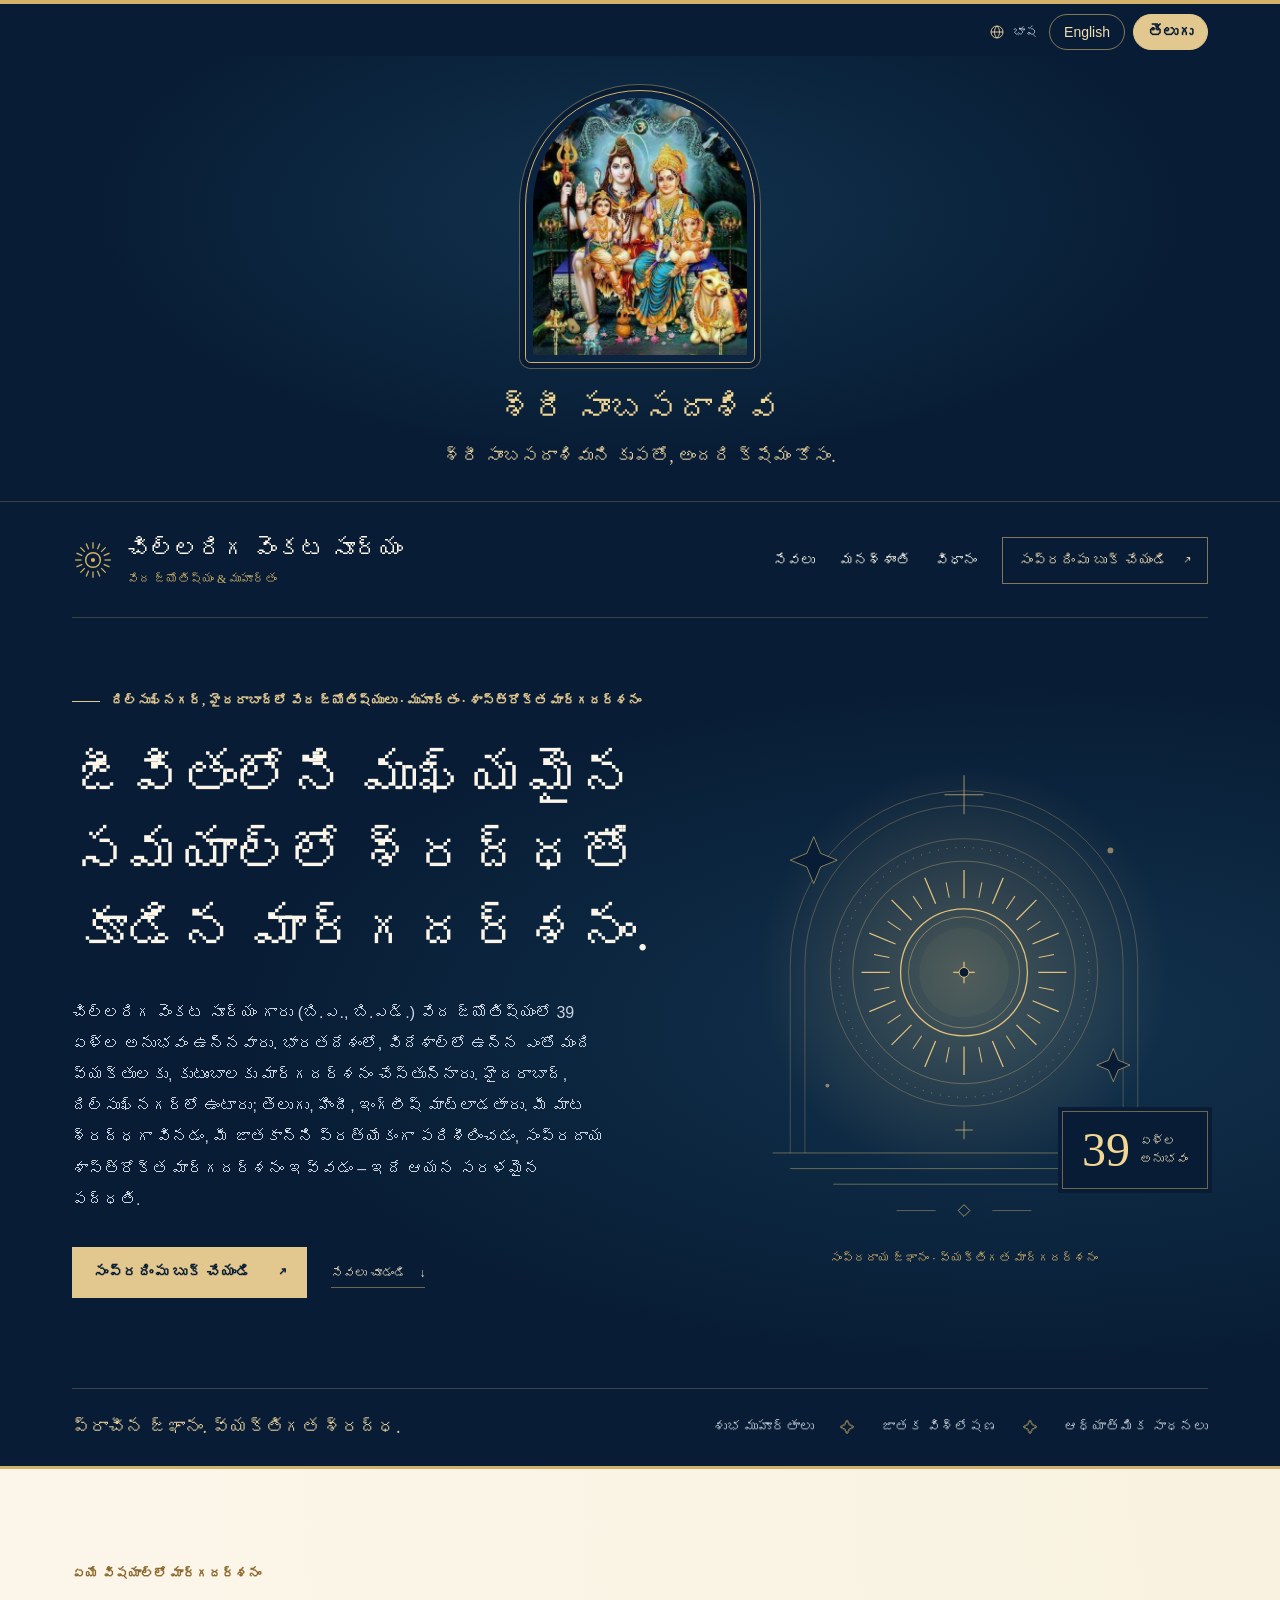
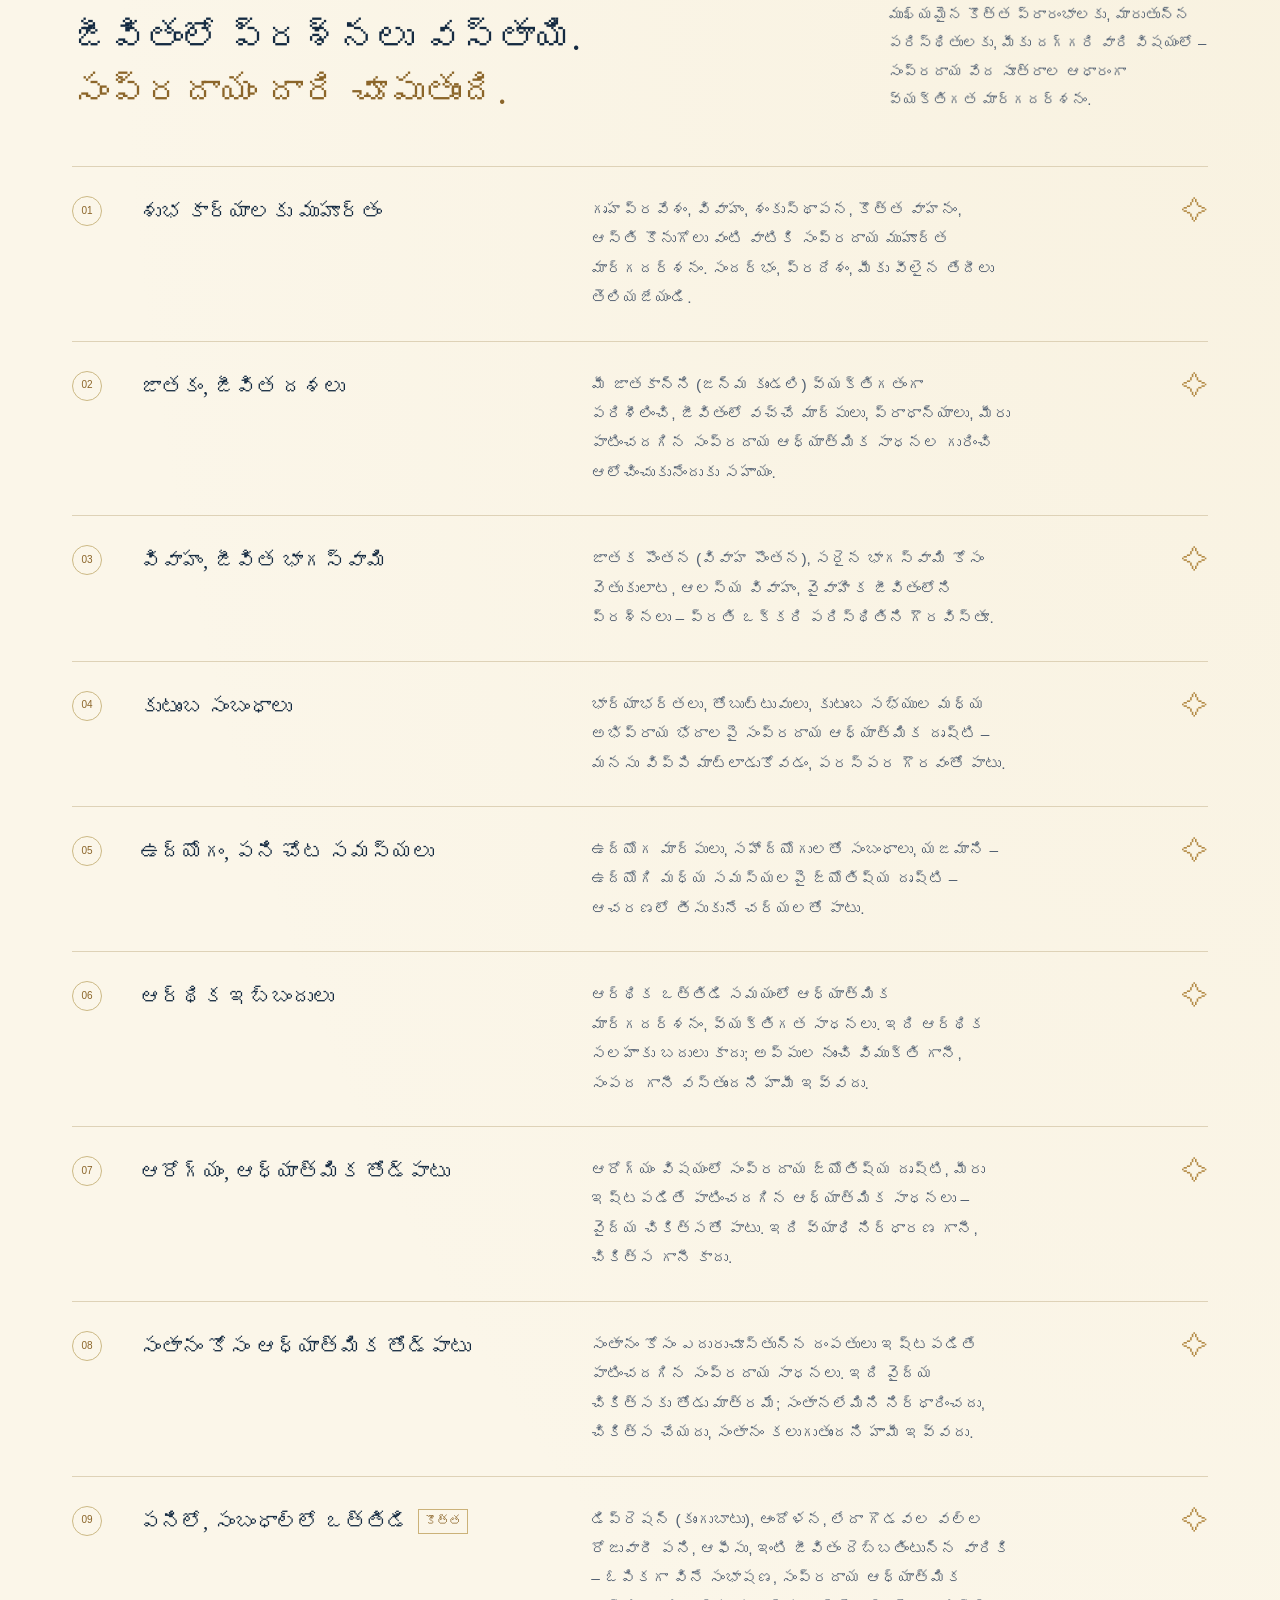
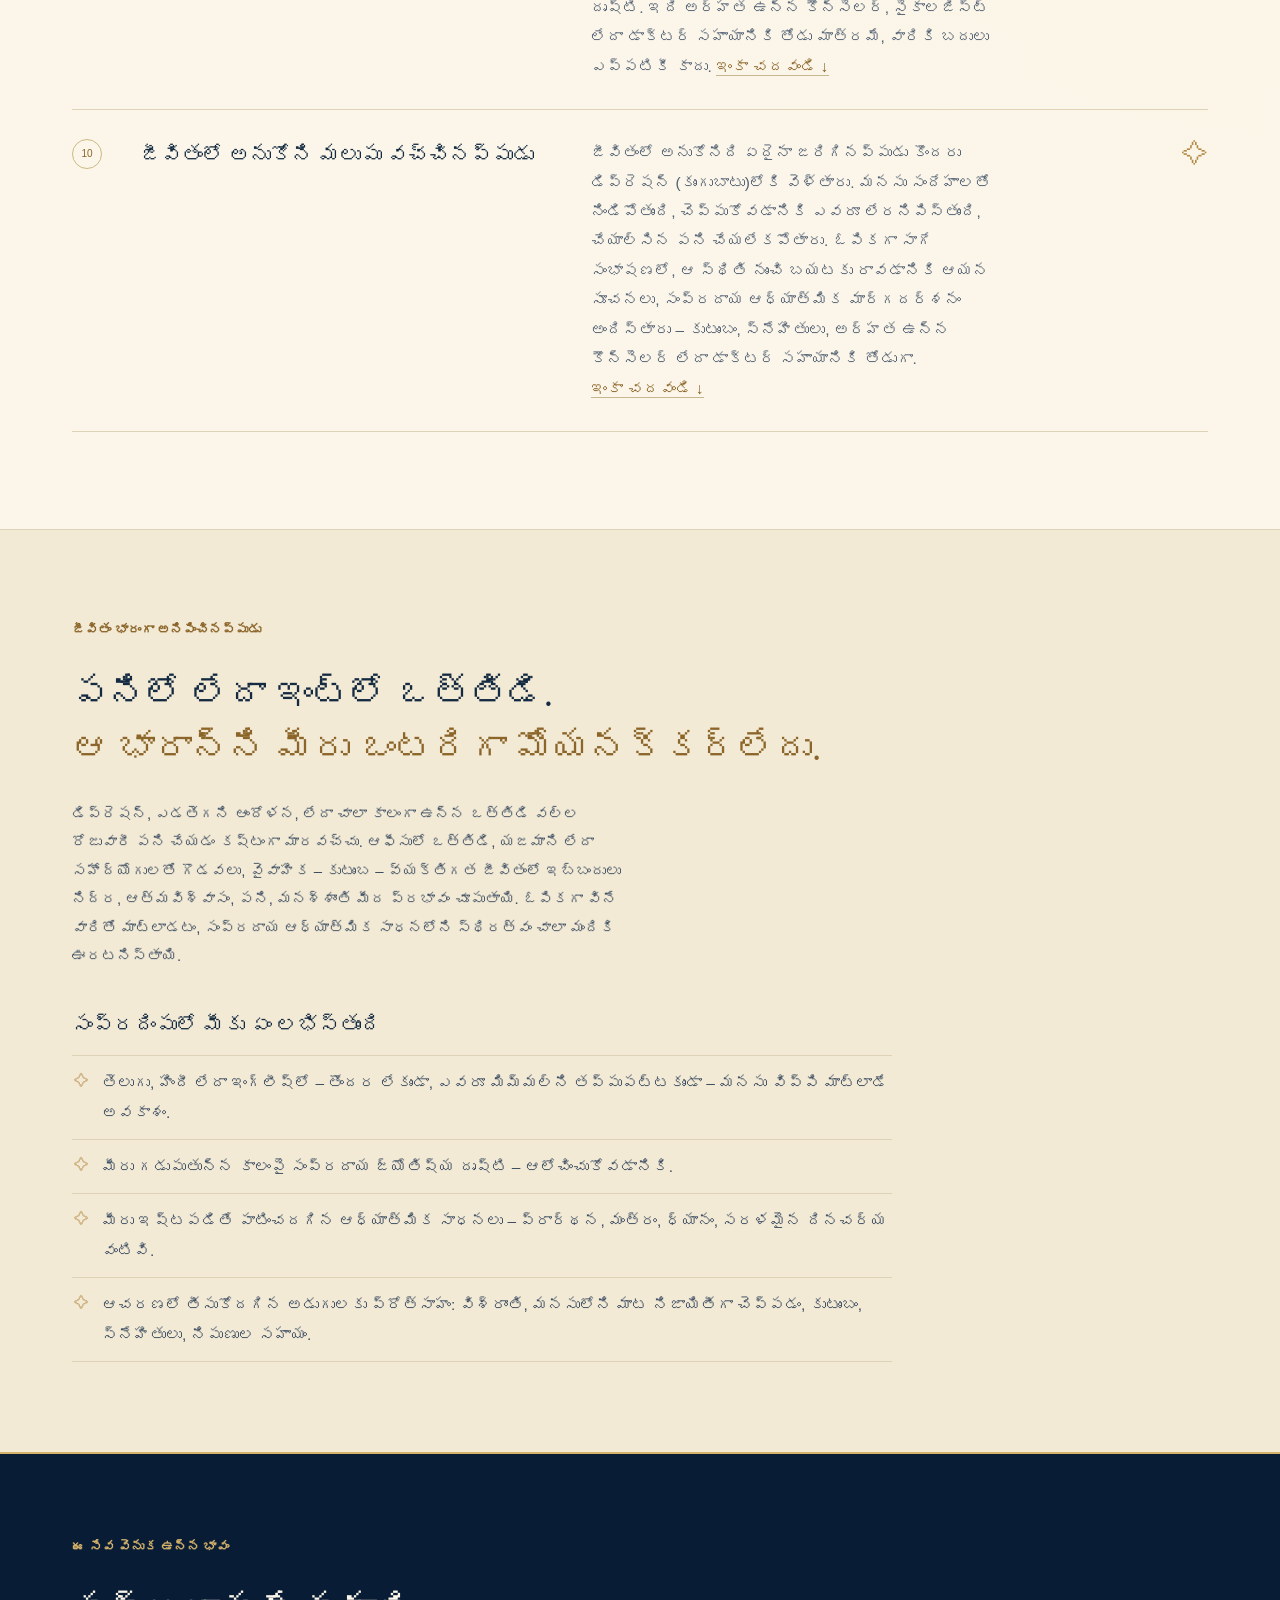
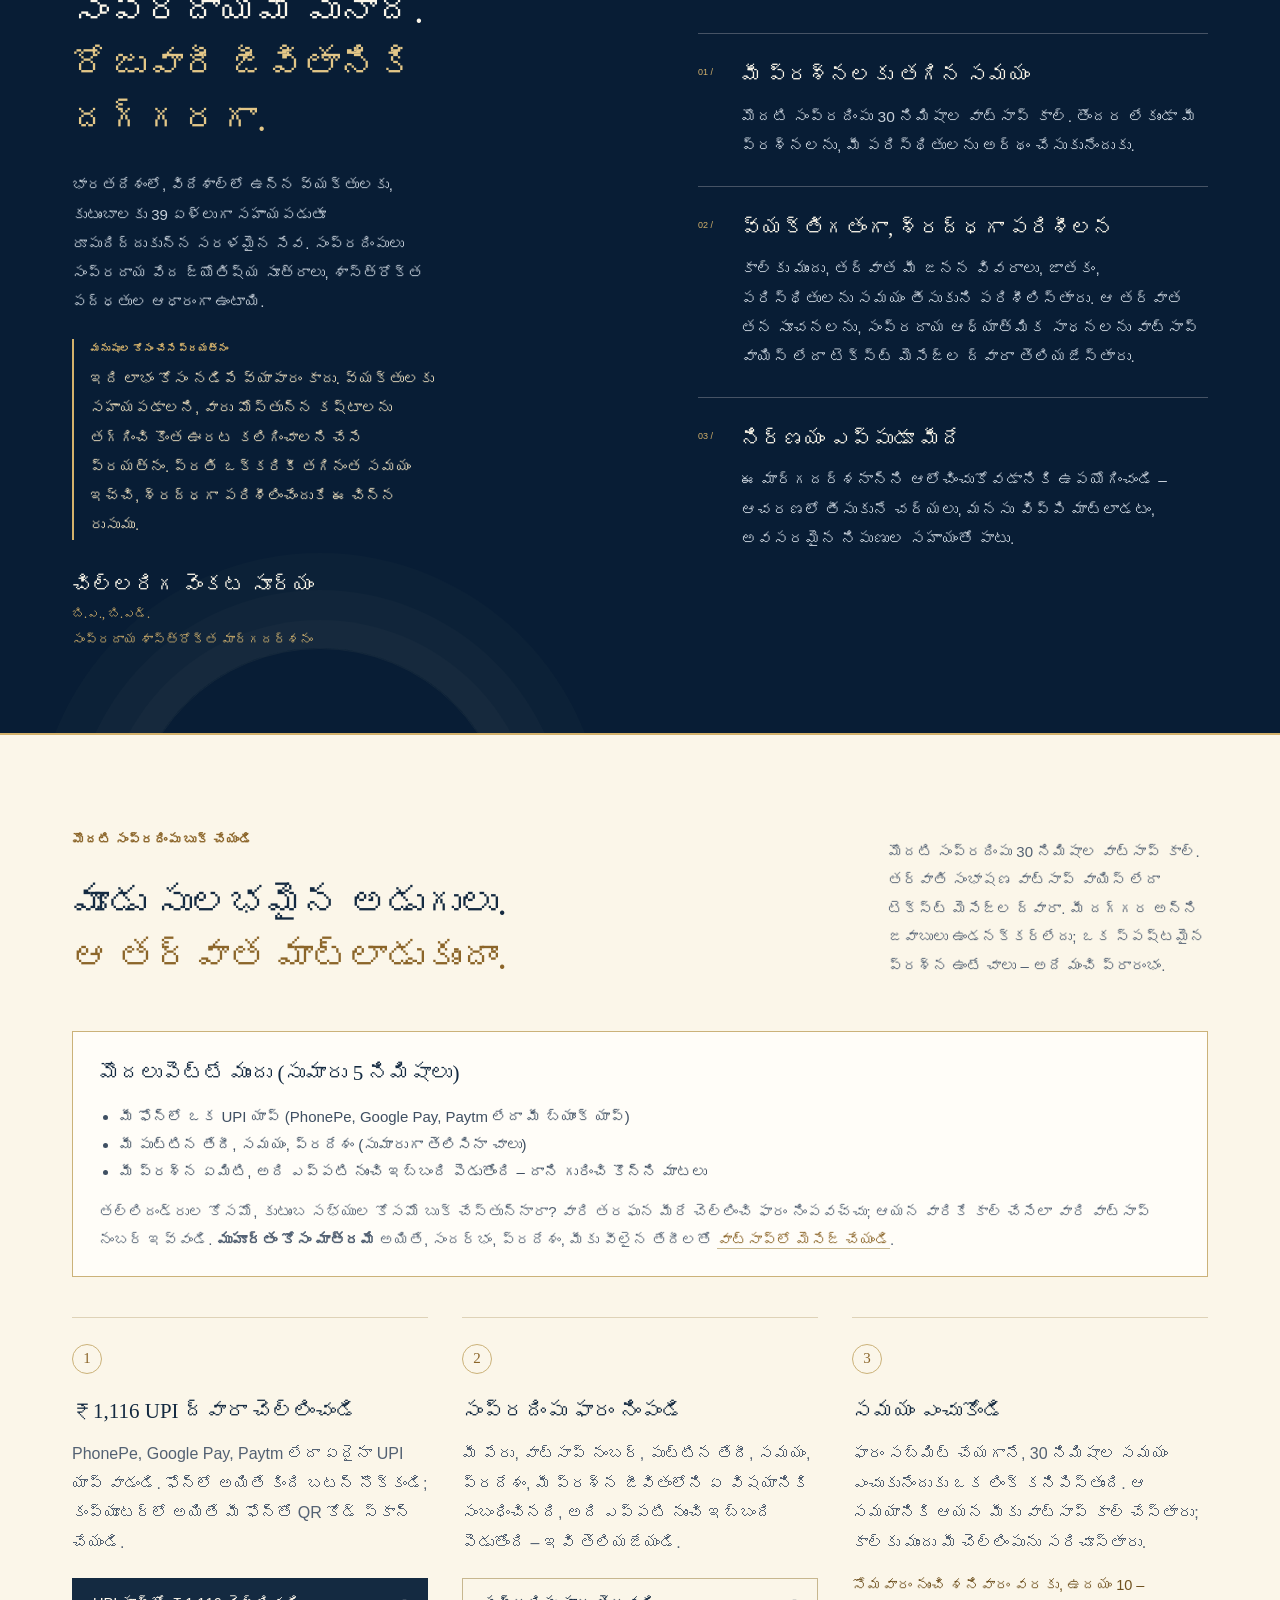
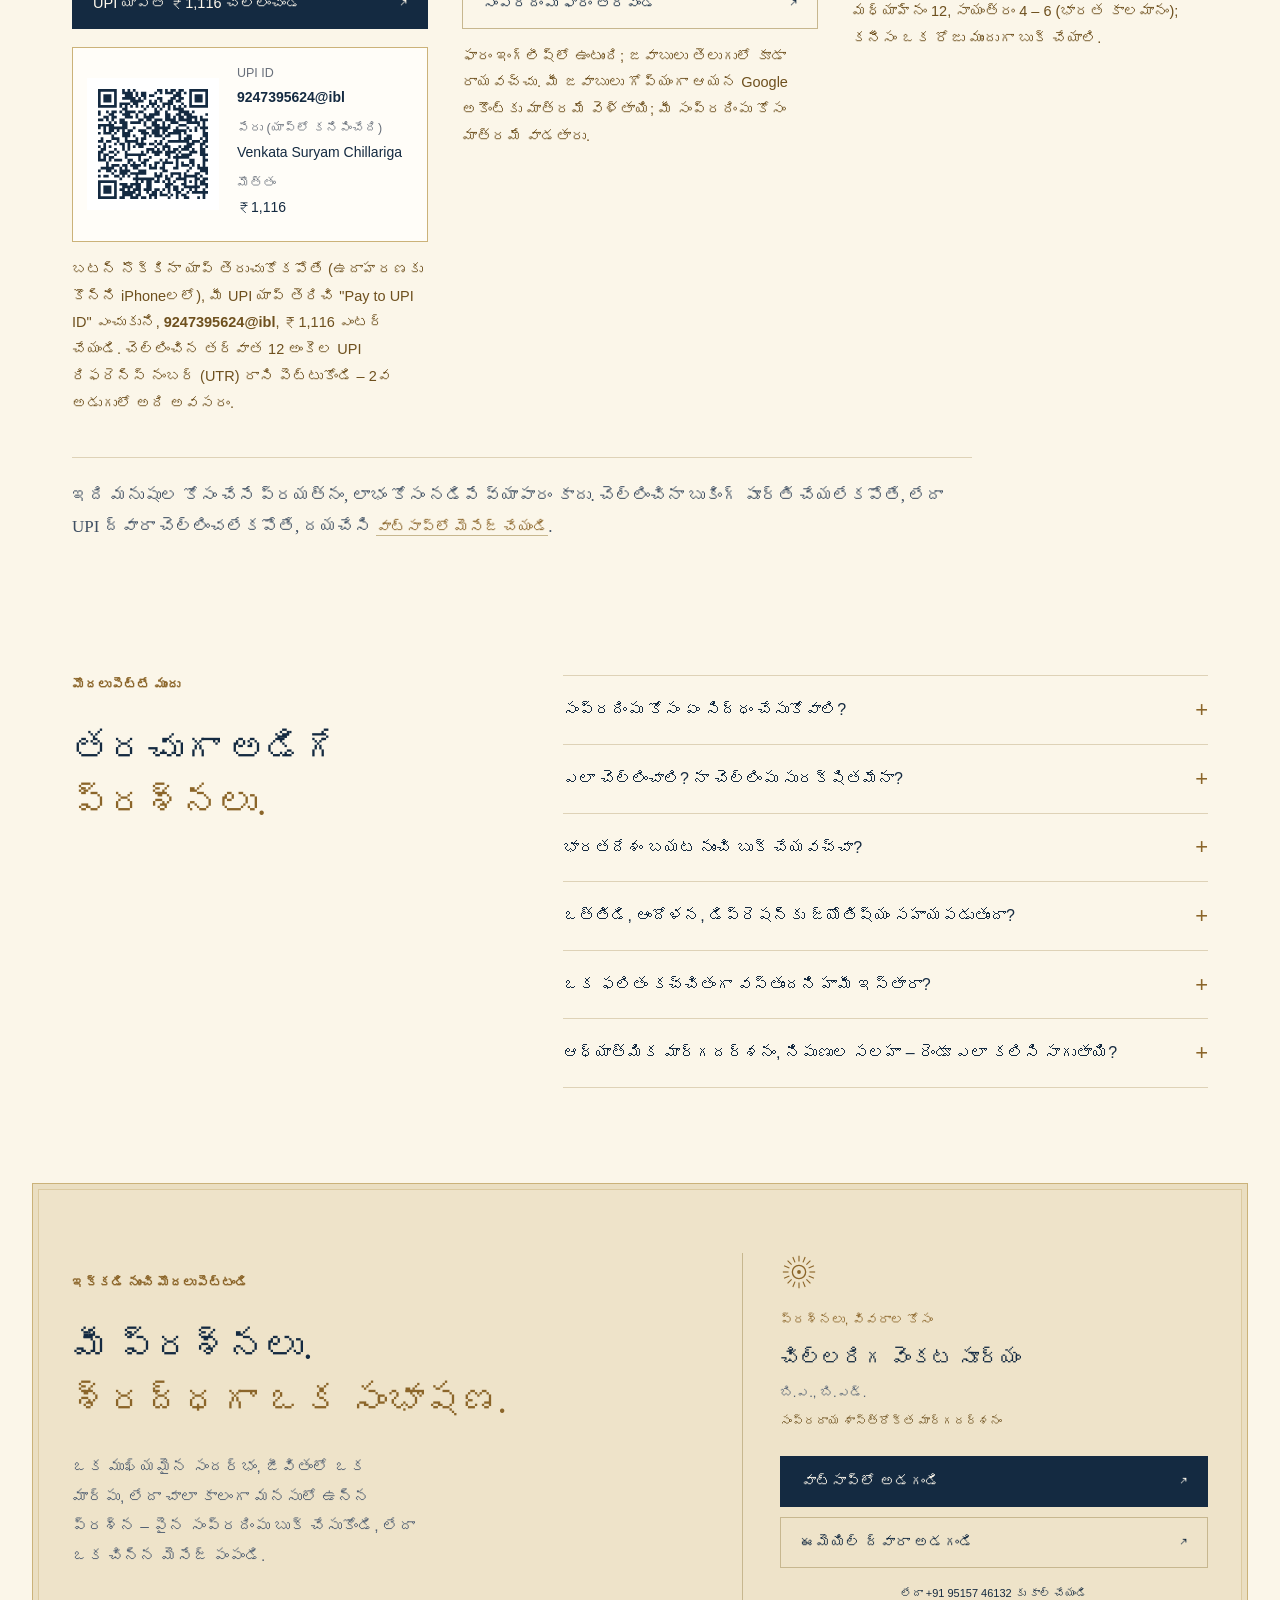
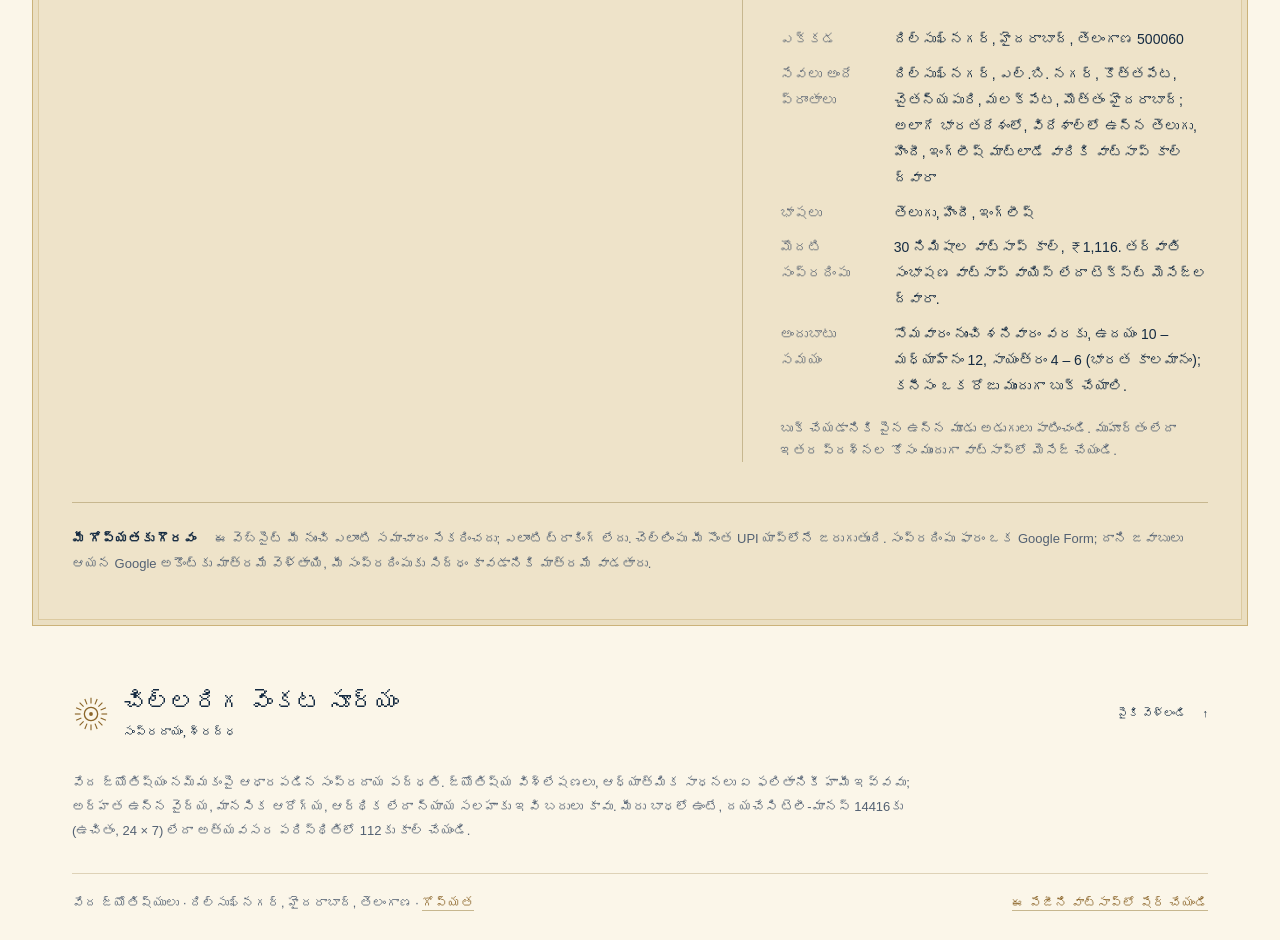
==== commit dfc9a046: "Add service 10: When life takes an unexpected turn (Telugu)" ====
--- a/te/index.html
+++ b/te/index.html
@@ -99,6 +99,7 @@
           <article class="service-row"><span class="service-number">07</span><h3>ఆరోగ్యం, ఆధ్యాత్మిక తోడ్పాటు</h3><p>ఆరోగ్యం విషయంలో సంప్రదాయ జ్యోతిష్య దృష్టి, మీరు ఇష్టపడితే పాటించదగిన ఆధ్యాత్మిక సాధనలు – వైద్య చికిత్సతో పాటు. ఇది వ్యాధి నిర్ధారణ గానీ, చికిత్స గానీ కాదు.</p><span class="service-flower" aria-hidden="true">✧</span></article>
           <article class="service-row"><span class="service-number">08</span><h3>సంతానం కోసం ఆధ్యాత్మిక తోడ్పాటు</h3><p>సంతానం కోసం ఎదురుచూస్తున్న దంపతులు ఇష్టపడితే పాటించదగిన సంప్రదాయ సాధనలు. ఇది వైద్య చికిత్సకు తోడు మాత్రమే; సంతానలేమిని నిర్ధారించదు, చికిత్స చేయదు, సంతానం కలుగుతుందని హామీ ఇవ్వదు.</p><span class="service-flower" aria-hidden="true">✧</span></article>
           <article class="service-row service-row--new"><span class="service-number">09</span><h3>పనిలో, సంబంధాల్లో ఒత్తిడి</h3><p>డిప్రెషన్ (కుంగుబాటు), ఆందోళన, లేదా గొడవల వల్ల రోజువారీ పని, ఆఫీసు, ఇంటి జీవితం దెబ్బతింటున్న వారికి – ఓపికగా వినే సంభాషణ, సంప్రదాయ ఆధ్యాత్మిక దృష్టి. ఇది అర్హత ఉన్న కౌన్సెలర్, సైకాలజిస్ట్ లేదా డాక్టర్ సహాయానికి తోడు మాత్రమే, వారికి బదులు ఎప్పటికీ కాదు. <a class="inline-link" href="#wellbeing">ఇంకా చదవండి ↓</a></p><span class="service-flower" aria-hidden="true">✧</span></article>
+          <article class="service-row"><span class="service-number">10</span><h3>జీవితంలో అనుకోని మలుపు వచ్చినప్పుడు</h3><p>జీవితంలో అనుకోనిది ఏదైనా జరిగినప్పుడు కొందరు డిప్రెషన్ (కుంగుబాటు)లోకి వెళ్తారు. మనసు సందేహాలతో నిండిపోతుంది, చెప్పుకోవడానికి ఎవరూ లేరనిపిస్తుంది, చేయాల్సిన పని చేయలేకపోతారు. ఓపికగా సాగే సంభాషణలో, ఆ స్థితి నుంచి బయటకు రావడానికి ఆయన సూచనలు, సంప్రదాయ ఆధ్యాత్మిక మార్గదర్శనం అందిస్తారు – కుటుంబం, స్నేహితులు, అర్హత ఉన్న కౌన్సెలర్ లేదా డాక్టర్ సహాయానికి తోడుగా. <a class="inline-link" href="#wellbeing">ఇంకా చదవండి ↓</a></p><span class="service-flower" aria-hidden="true">✧</span></article>
       </div>
     </section>
 
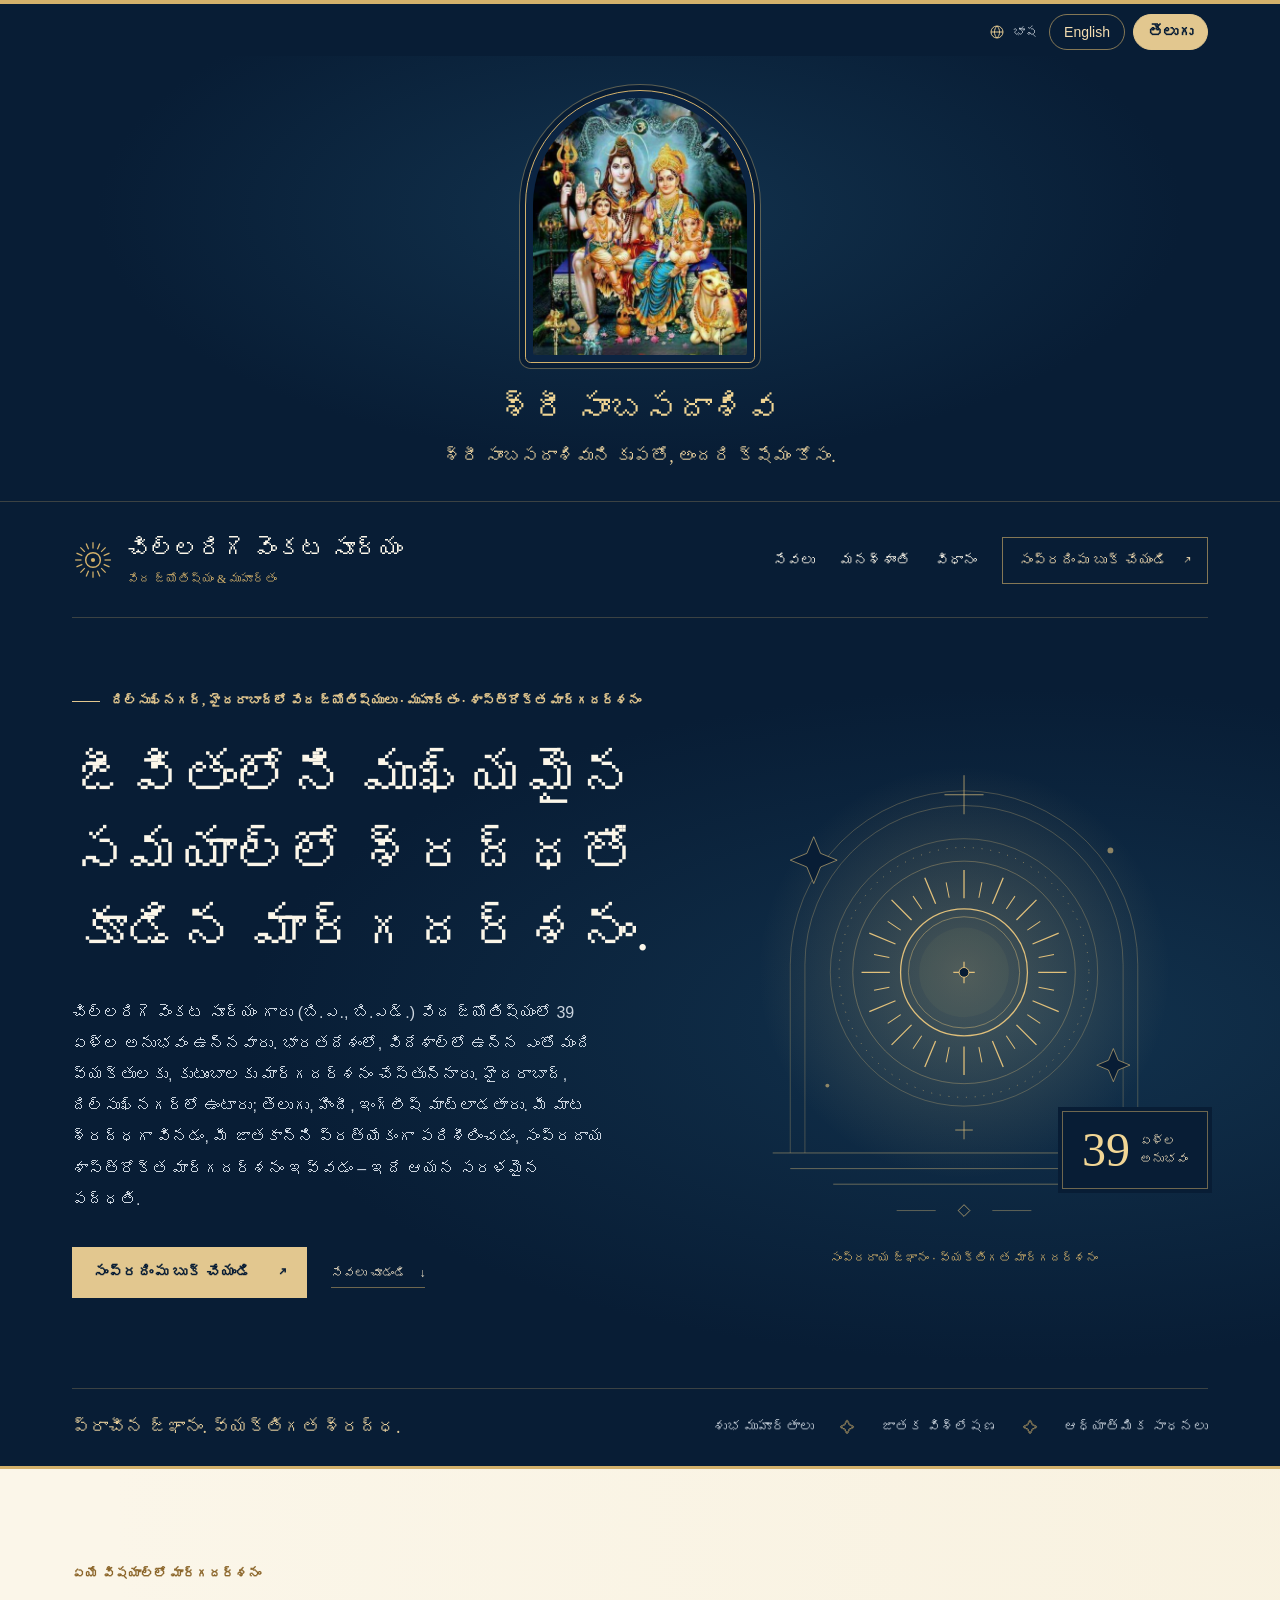
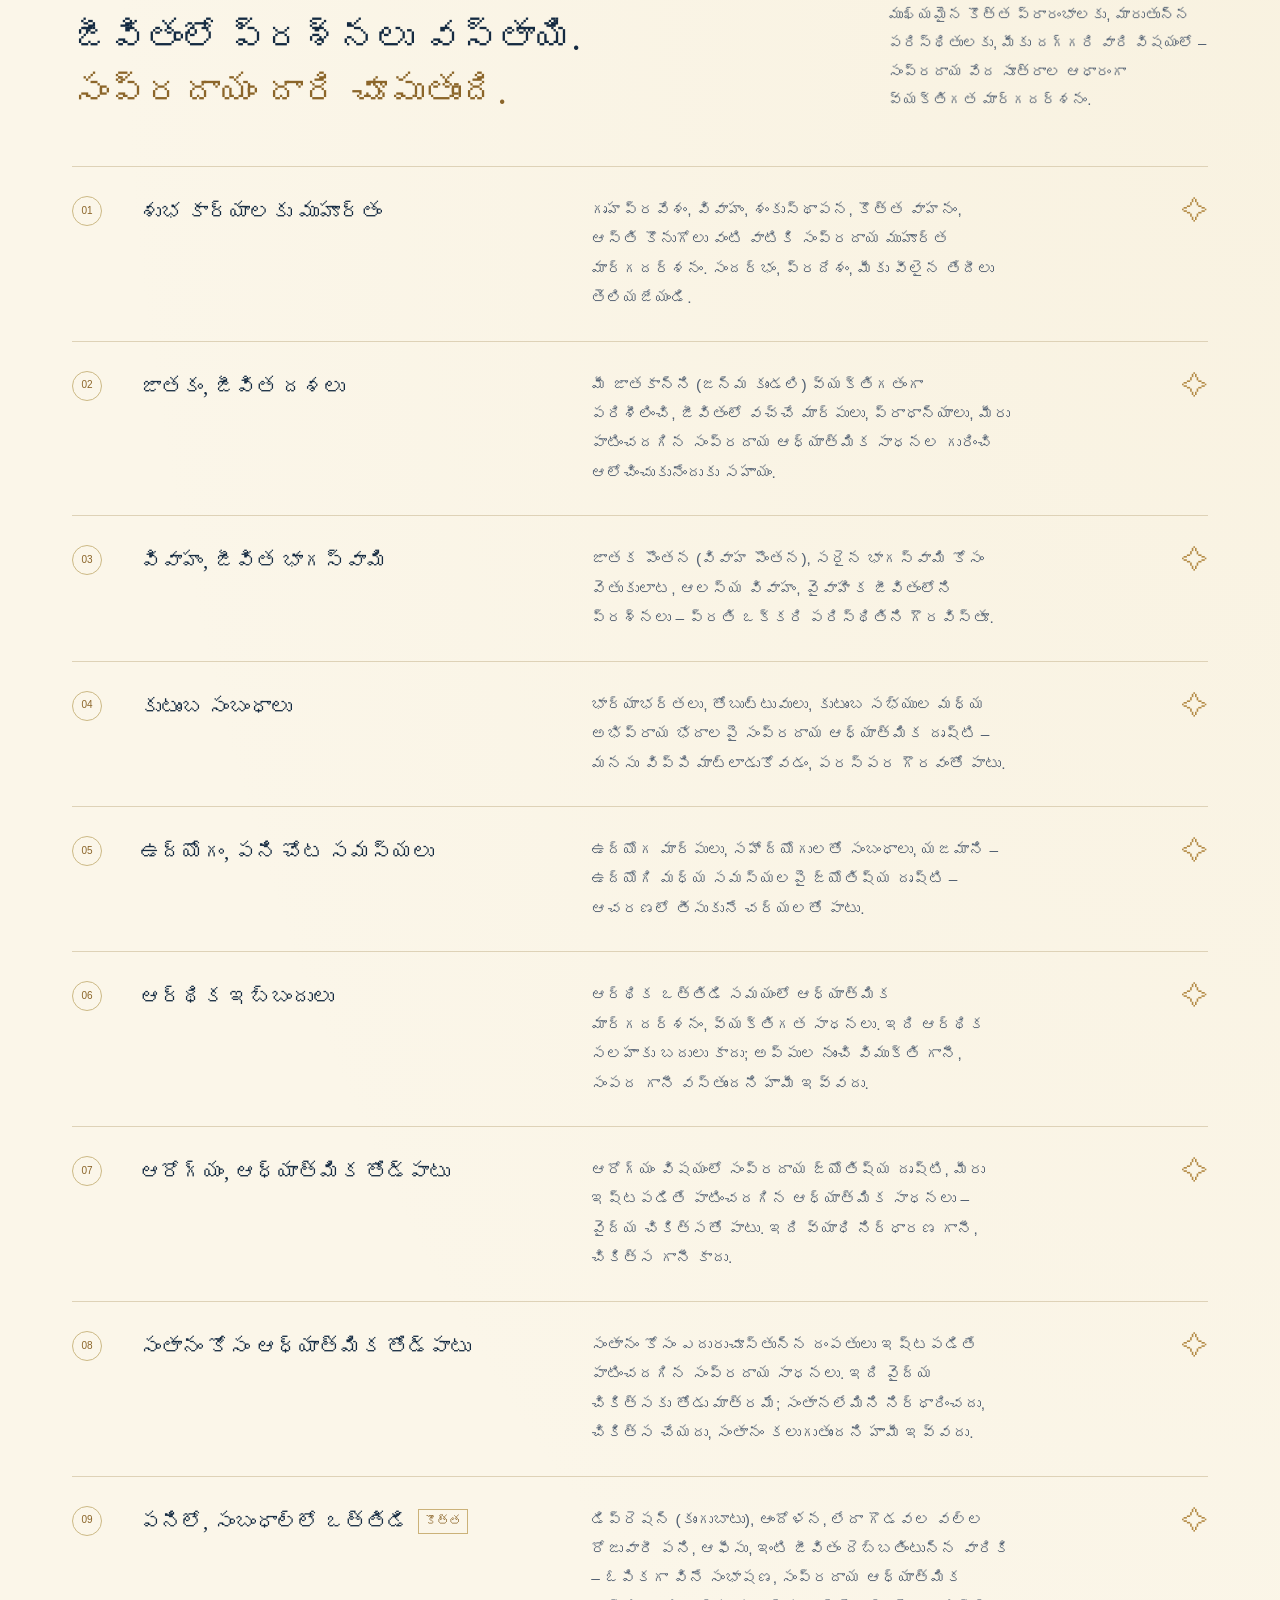
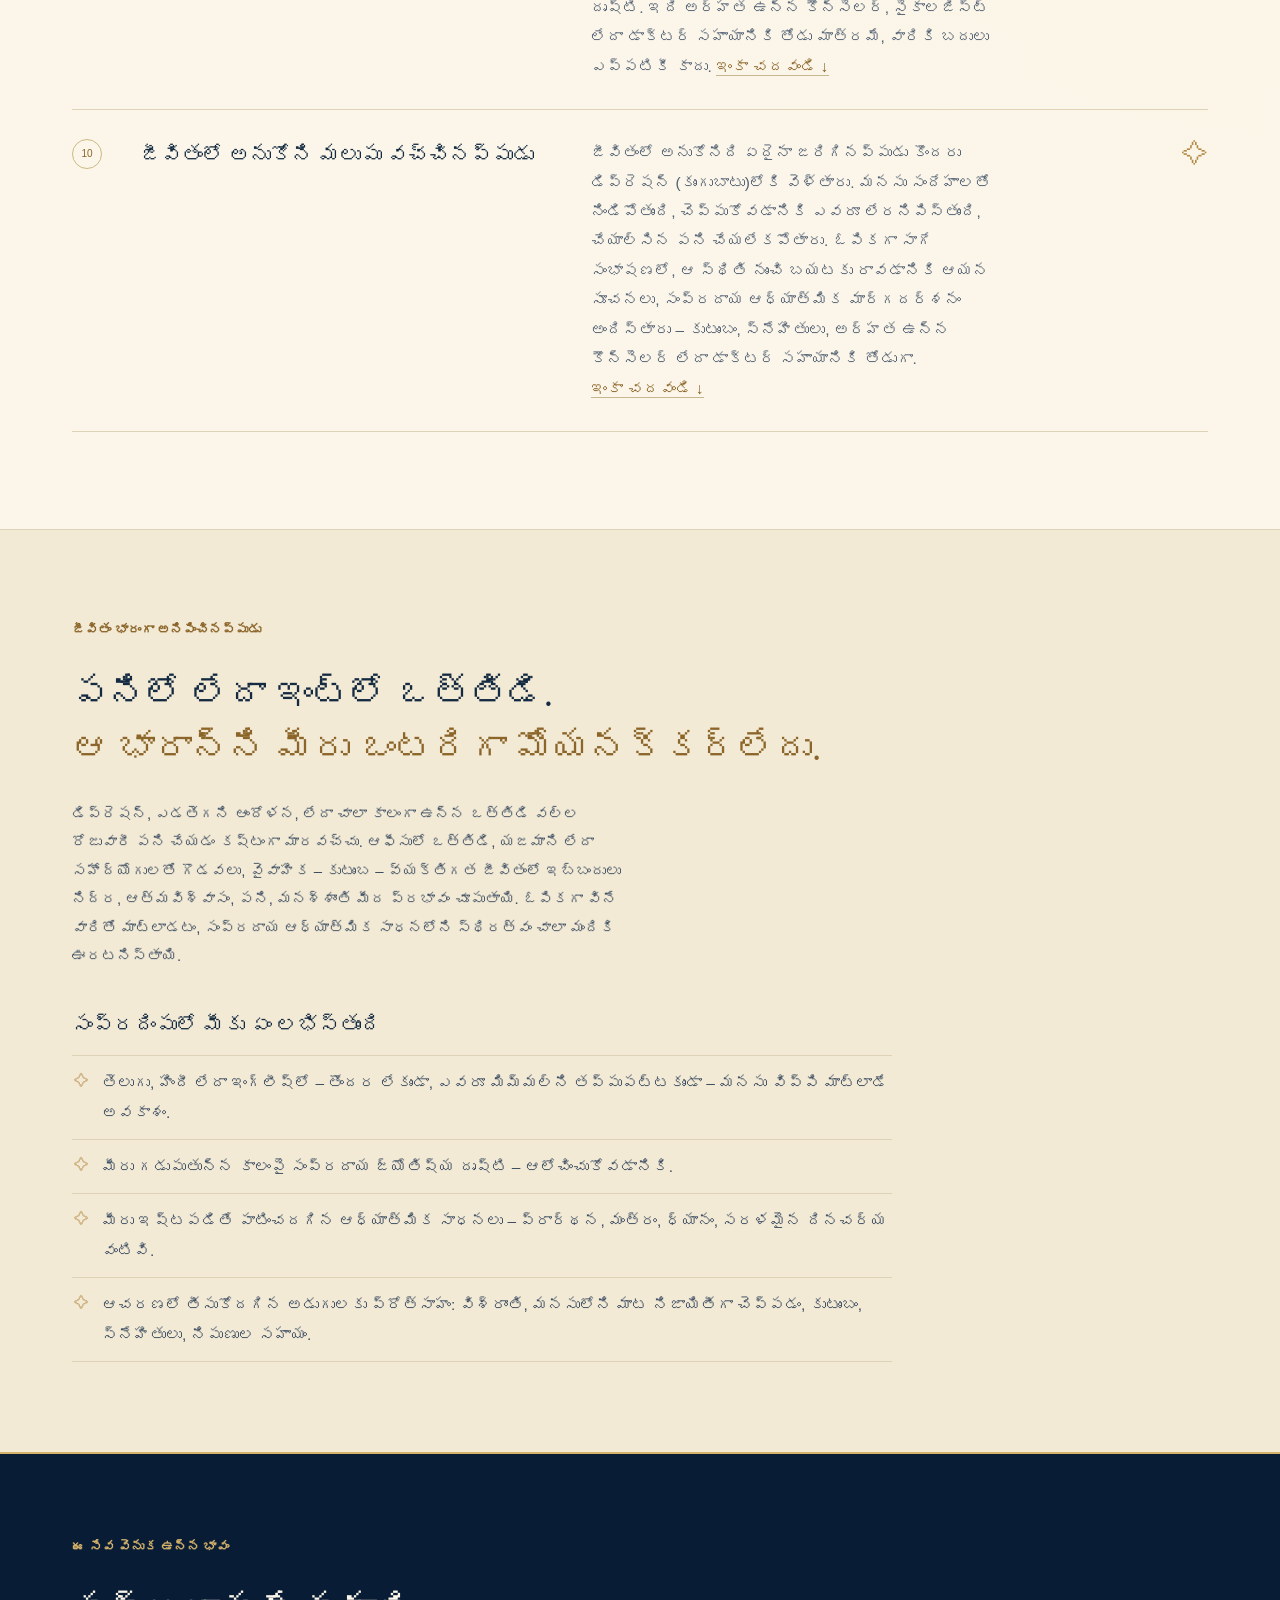
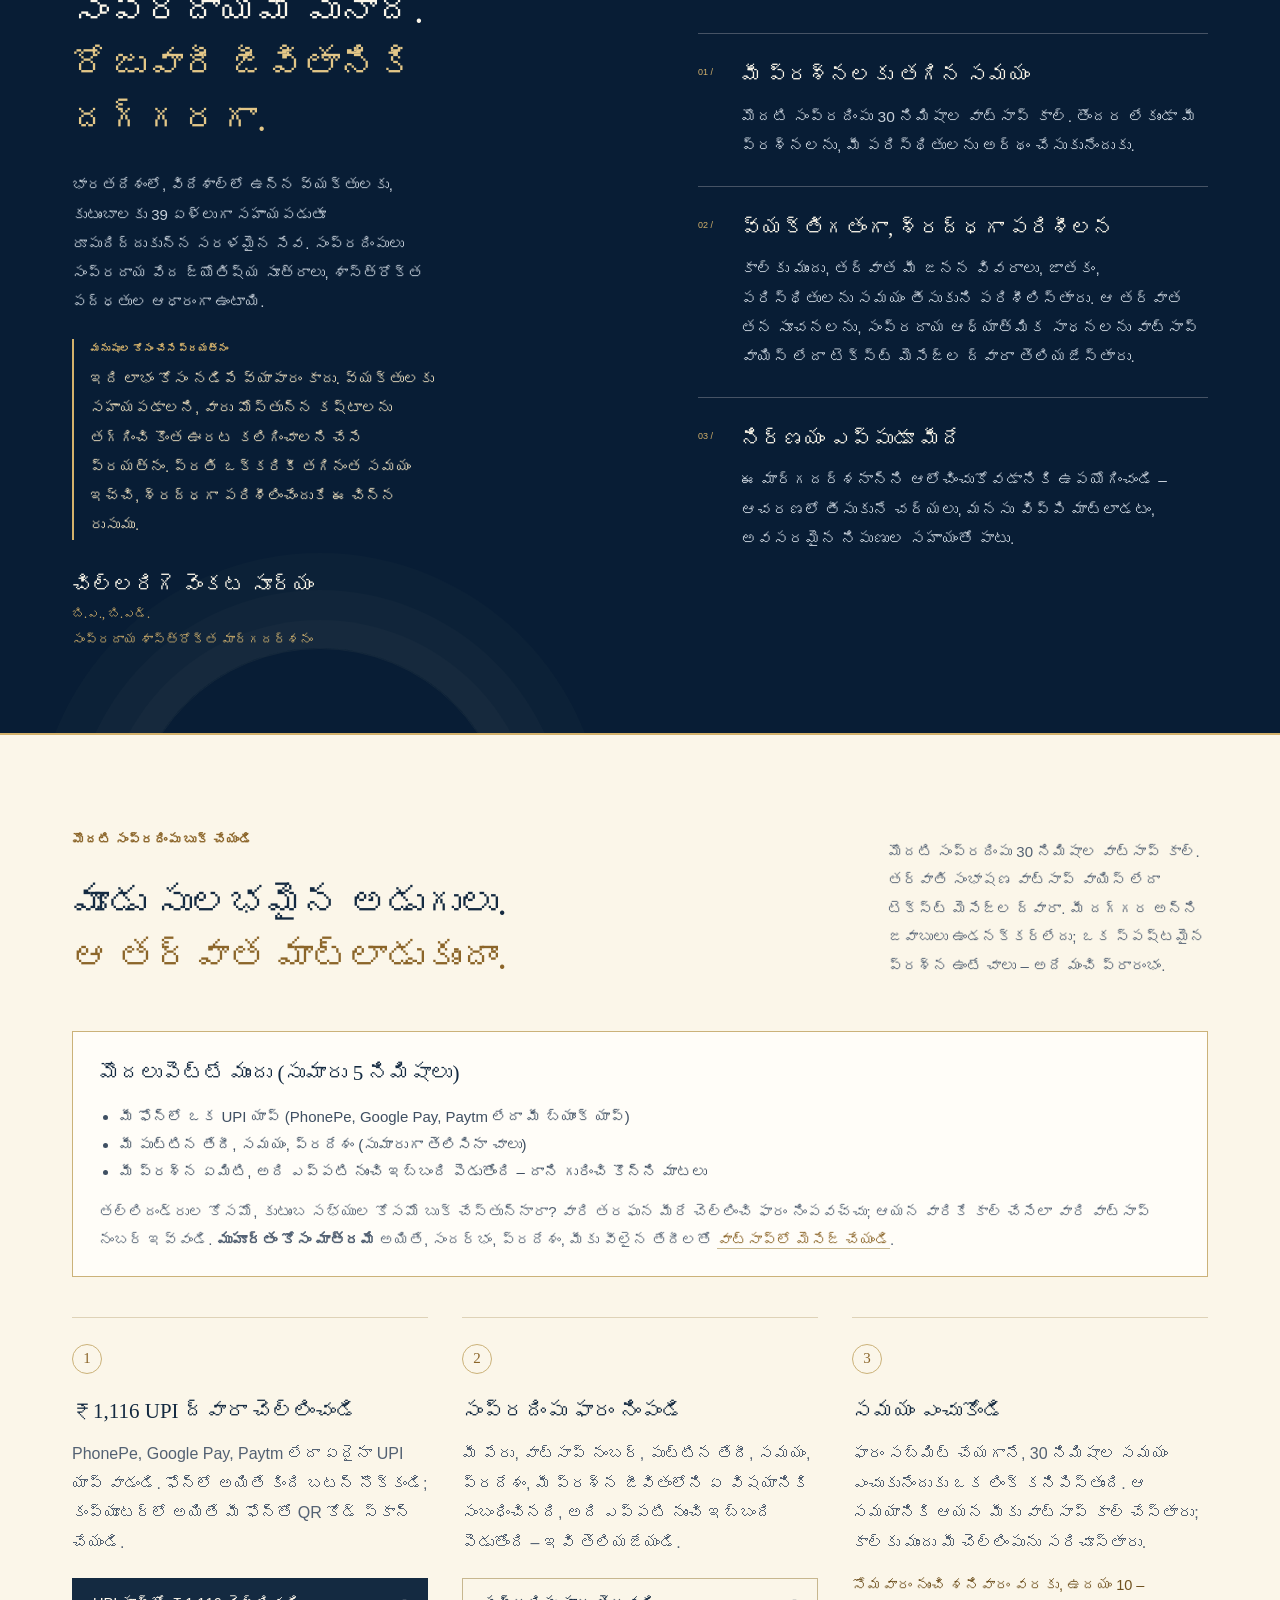
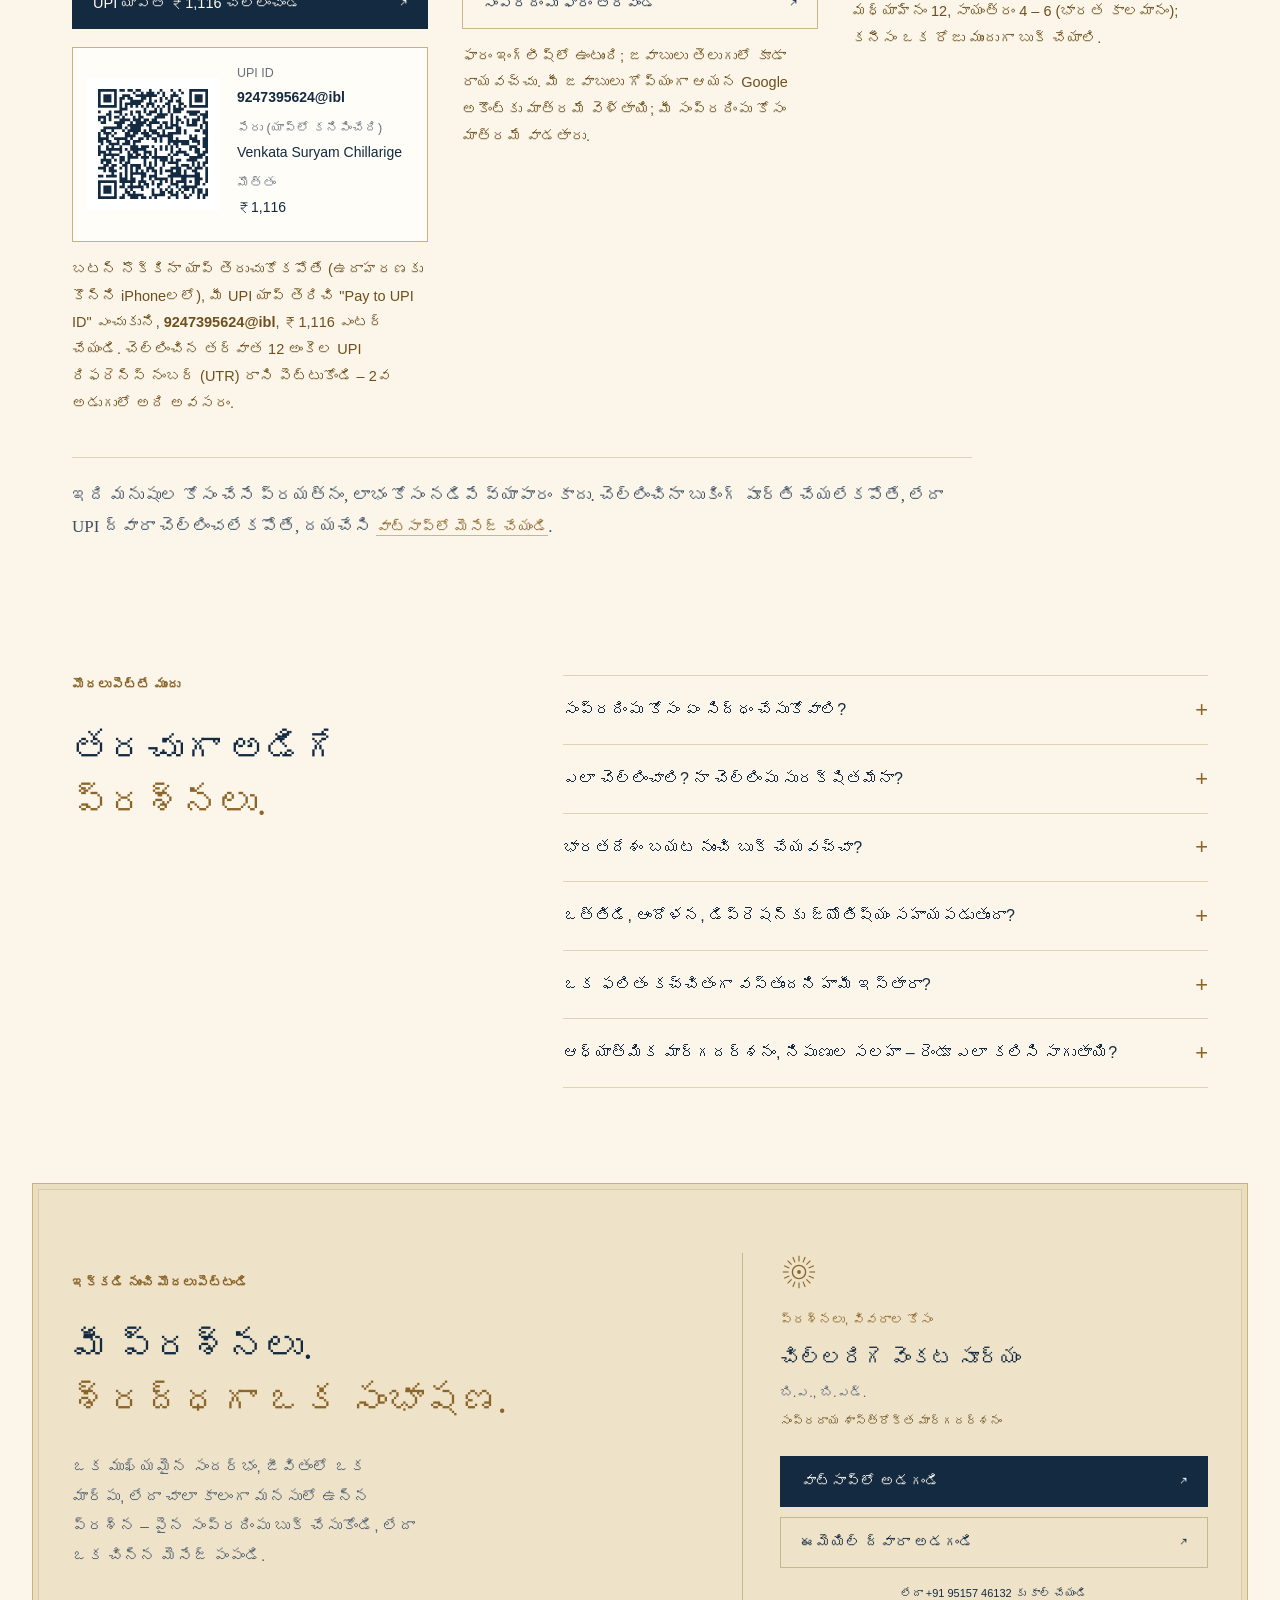
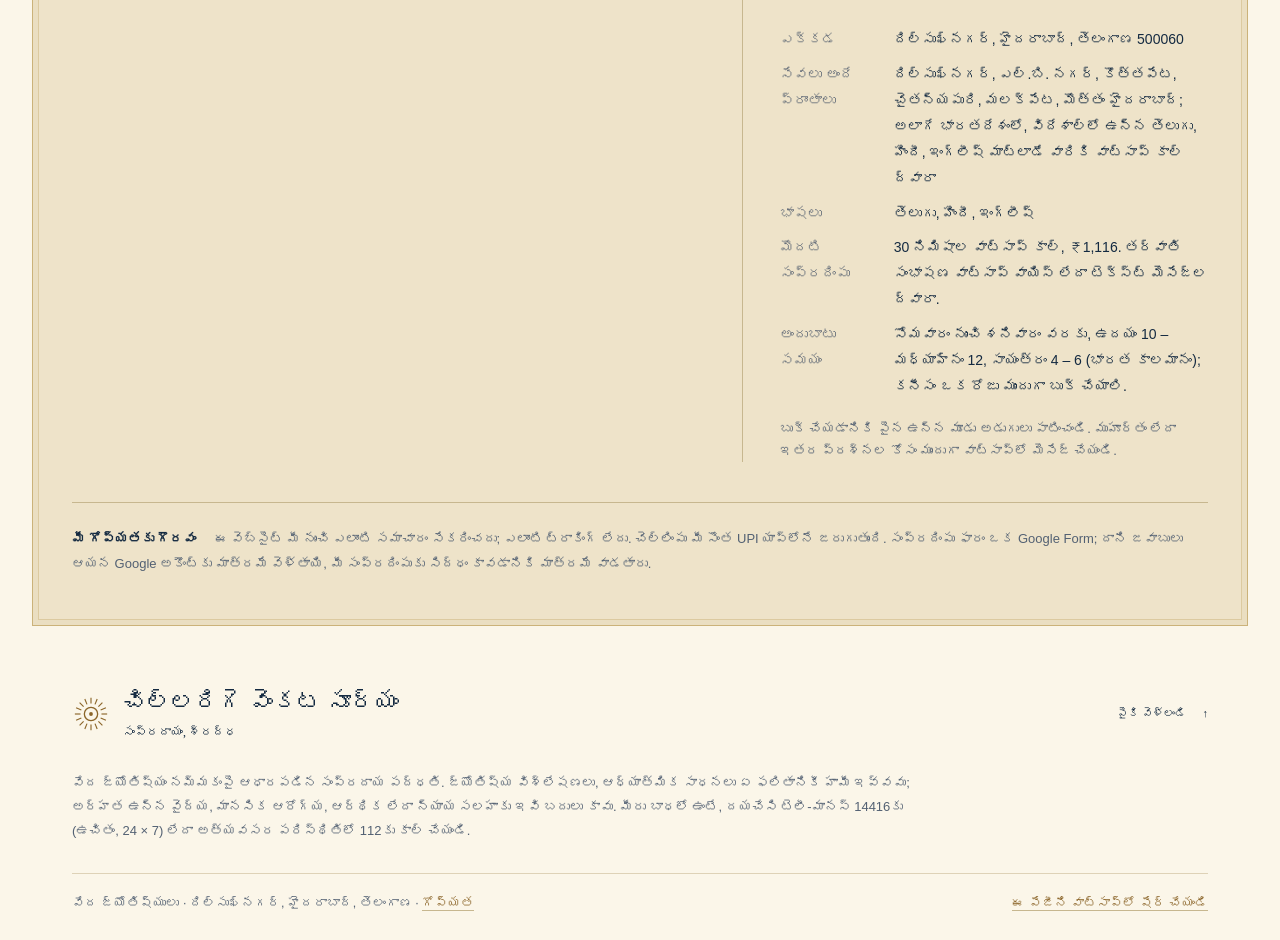
==== commit 73ac5dd5: "Change surname to Chillarige (Telugu pages)" ====
--- a/te/index.html
+++ b/te/index.html
@@ -11,15 +11,15 @@
   <meta http-equiv="Content-Security-Policy" content="default-src 'none'; style-src 'self'; img-src 'self' data:; base-uri 'none'; form-action 'none'">
   <meta name="referrer" content="strict-origin-when-cross-origin">
   <meta name="robots" content="index, follow, max-image-preview:large">
-  <title>దిల్‌సుఖ్‌నగర్, హైదరాబాద్‌లో వేద జ్యోతిష్యులు | చిల్లరిగ వెంకట సూర్యం</title>
+  <title>దిల్‌సుఖ్‌నగర్, హైదరాబాద్‌లో వేద జ్యోతిష్యులు | చిల్లరిగె వెంకట సూర్యం</title>
   <meta name="description" content="దిల్‌సుఖ్‌నగర్, హైదరాబాద్‌లో 39 ఏళ్ల అనుభవం ఉన్న వేద జ్యోతిష్యులు: జాతకం, వివాహ పొంతన, ముహూర్తం. తెలుగు, హిందీ, ఇంగ్లీష్‌లో సంప్రదించవచ్చు.">
   <link rel="canonical" href="https://venkatasuryam.github.io/te/">
   <link rel="alternate" hreflang="en" href="https://venkatasuryam.github.io/">
   <link rel="alternate" hreflang="te" href="https://venkatasuryam.github.io/te/">
   <link rel="alternate" hreflang="x-default" href="https://venkatasuryam.github.io/">
   <meta name="theme-color" content="#081d35">
-  <meta property="og:site_name" content="చిల్లరిగ వెంకట సూర్యం – వేద జ్యోతిష్యం">
-  <meta property="og:title" content="దిల్‌సుఖ్‌నగర్, హైదరాబాద్‌లో వేద జ్యోతిష్యులు | చిల్లరిగ వెంకట సూర్యం">
+  <meta property="og:site_name" content="చిల్లరిగె వెంకట సూర్యం – వేద జ్యోతిష్యం">
+  <meta property="og:title" content="దిల్‌సుఖ్‌నగర్, హైదరాబాద్‌లో వేద జ్యోతిష్యులు | చిల్లరిగె వెంకట సూర్యం">
   <meta property="og:description" content="39 ఏళ్ల వేద జ్యోతిష్య, ముహూర్త మార్గదర్శనం – తెలుగు, హిందీ, ఇంగ్లీష్‌లో. 30 నిమిషాల వాట్సాప్ కాల్ సంప్రదింపు బుక్ చేసుకోండి.">
   <meta property="og:type" content="website">
   <meta property="og:url" content="https://venkatasuryam.github.io/te/">
@@ -28,7 +28,7 @@
   <meta property="og:image" content="https://venkatasuryam.github.io/og-image.png">
   <meta property="og:image:width" content="1200">
   <meta property="og:image:height" content="630">
-  <meta property="og:image:alt" content="చిల్లరిగ వెంకట సూర్యం – దిల్‌సుఖ్‌నగర్, హైదరాబాద్‌లో వేద జ్యోతిష్యులు">
+  <meta property="og:image:alt" content="చిల్లరిగె వెంకట సూర్యం – దిల్‌సుఖ్‌నగర్, హైదరాబాద్‌లో వేద జ్యోతిష్యులు">
   <meta name="twitter:card" content="summary_large_image">
   <link rel="apple-touch-icon" href="../apple-touch-icon.png">
   <link rel="icon" href="../favicon.svg" type="image/svg+xml">
@@ -48,7 +48,7 @@
     </div>
   </section>
   <div class="header-band"><header class="site-header section-shell">
-    <a class="wordmark" href="#" aria-label="చిల్లరిగ వెంకట సూర్యం – ముఖపేజీ"><svg width="38" height="38" viewBox="0 0 40 40" fill="none" aria-hidden="true"><circle cx="20" cy="20" r="7" stroke="currentColor" stroke-width="1.4"/><path d="M20 3V9" stroke="currentColor" stroke-width="1.2" transform="rotate(0.0 20 20)"/><path d="M20 3V9" stroke="currentColor" stroke-width="1.2" transform="rotate(22.5 20 20)"/><path d="M20 3V9" stroke="currentColor" stroke-width="1.2" transform="rotate(45.0 20 20)"/><path d="M20 3V9" stroke="currentColor" stroke-width="1.2" transform="rotate(67.5 20 20)"/><path d="M20 3V9" stroke="currentColor" stroke-width="1.2" transform="rotate(90.0 20 20)"/><path d="M20 3V9" stroke="currentColor" stroke-width="1.2" transform="rotate(112.5 20 20)"/><path d="M20 3V9" stroke="currentColor" stroke-width="1.2" transform="rotate(135.0 20 20)"/><path d="M20 3V9" stroke="currentColor" stroke-width="1.2" transform="rotate(157.5 20 20)"/><path d="M20 3V9" stroke="currentColor" stroke-width="1.2" transform="rotate(180.0 20 20)"/><path d="M20 3V9" stroke="currentColor" stroke-width="1.2" transform="rotate(202.5 20 20)"/><path d="M20 3V9" stroke="currentColor" stroke-width="1.2" transform="rotate(225.0 20 20)"/><path d="M20 3V9" stroke="currentColor" stroke-width="1.2" transform="rotate(247.5 20 20)"/><path d="M20 3V9" stroke="currentColor" stroke-width="1.2" transform="rotate(270.0 20 20)"/><path d="M20 3V9" stroke="currentColor" stroke-width="1.2" transform="rotate(292.5 20 20)"/><path d="M20 3V9" stroke="currentColor" stroke-width="1.2" transform="rotate(315.0 20 20)"/><path d="M20 3V9" stroke="currentColor" stroke-width="1.2" transform="rotate(337.5 20 20)"/><circle cx="20" cy="20" r="2" fill="currentColor"/></svg><span>చిల్లరిగ వెంకట సూర్యం<small>వేద జ్యోతిష్యం &amp; ముహూర్తం</small></span></a>
+    <a class="wordmark" href="#" aria-label="చిల్లరిగె వెంకట సూర్యం – ముఖపేజీ"><svg width="38" height="38" viewBox="0 0 40 40" fill="none" aria-hidden="true"><circle cx="20" cy="20" r="7" stroke="currentColor" stroke-width="1.4"/><path d="M20 3V9" stroke="currentColor" stroke-width="1.2" transform="rotate(0.0 20 20)"/><path d="M20 3V9" stroke="currentColor" stroke-width="1.2" transform="rotate(22.5 20 20)"/><path d="M20 3V9" stroke="currentColor" stroke-width="1.2" transform="rotate(45.0 20 20)"/><path d="M20 3V9" stroke="currentColor" stroke-width="1.2" transform="rotate(67.5 20 20)"/><path d="M20 3V9" stroke="currentColor" stroke-width="1.2" transform="rotate(90.0 20 20)"/><path d="M20 3V9" stroke="currentColor" stroke-width="1.2" transform="rotate(112.5 20 20)"/><path d="M20 3V9" stroke="currentColor" stroke-width="1.2" transform="rotate(135.0 20 20)"/><path d="M20 3V9" stroke="currentColor" stroke-width="1.2" transform="rotate(157.5 20 20)"/><path d="M20 3V9" stroke="currentColor" stroke-width="1.2" transform="rotate(180.0 20 20)"/><path d="M20 3V9" stroke="currentColor" stroke-width="1.2" transform="rotate(202.5 20 20)"/><path d="M20 3V9" stroke="currentColor" stroke-width="1.2" transform="rotate(225.0 20 20)"/><path d="M20 3V9" stroke="currentColor" stroke-width="1.2" transform="rotate(247.5 20 20)"/><path d="M20 3V9" stroke="currentColor" stroke-width="1.2" transform="rotate(270.0 20 20)"/><path d="M20 3V9" stroke="currentColor" stroke-width="1.2" transform="rotate(292.5 20 20)"/><path d="M20 3V9" stroke="currentColor" stroke-width="1.2" transform="rotate(315.0 20 20)"/><path d="M20 3V9" stroke="currentColor" stroke-width="1.2" transform="rotate(337.5 20 20)"/><circle cx="20" cy="20" r="2" fill="currentColor"/></svg><span>చిల్లరిగె వెంకట సూర్యం<small>వేద జ్యోతిష్యం &amp; ముహూర్తం</small></span></a>
     <nav aria-label="ప్రధాన మెనూ"><a href="#guidance">సేవలు</a><a href="#wellbeing">మనశ్శాంతి</a><a href="#approach">విధానం</a><a class="nav-contact" href="#book">సంప్రదింపు బుక్ చేయండి <span aria-hidden="true">↗</span></a></nav>
   </header></div>
 
@@ -56,7 +56,7 @@
     <div class="hero-band"><section class="hero section-shell" aria-labelledby="hero-heading">
       <div class="hero-copy">
         <h1 id="hero-heading"><span class="h1-kicker"><span class="small-line"></span> దిల్‌సుఖ్‌నగర్, హైదరాబాద్‌లో వేద జ్యోతిష్యులు · ముహూర్తం · శాస్త్రోక్త మార్గదర్శనం</span>జీవితంలోని ముఖ్యమైన సమయాల్లో శ్రద్ధతో కూడిన మార్గదర్శనం.</h1>
-        <p class="hero-description">చిల్లరిగ వెంకట సూర్యం గారు (బి.ఎ., బి.ఎడ్.) వేద జ్యోతిష్యంలో 39 ఏళ్ల అనుభవం ఉన్నవారు. భారతదేశంలో, విదేశాల్లో ఉన్న ఎంతో మంది వ్యక్తులకు, కుటుంబాలకు మార్గదర్శనం చేస్తున్నారు. హైదరాబాద్, దిల్‌సుఖ్‌నగర్‌లో ఉంటారు; తెలుగు, హిందీ, ఇంగ్లీష్ మాట్లాడతారు. మీ మాట శ్రద్ధగా వినడం, మీ జాతకాన్ని ప్రత్యేకంగా పరిశీలించడం, సంప్రదాయ శాస్త్రోక్త మార్గదర్శనం ఇవ్వడం – ఇదే ఆయన సరళమైన పద్ధతి.</p>
+        <p class="hero-description">చిల్లరిగె వెంకట సూర్యం గారు (బి.ఎ., బి.ఎడ్.) వేద జ్యోతిష్యంలో 39 ఏళ్ల అనుభవం ఉన్నవారు. భారతదేశంలో, విదేశాల్లో ఉన్న ఎంతో మంది వ్యక్తులకు, కుటుంబాలకు మార్గదర్శనం చేస్తున్నారు. హైదరాబాద్, దిల్‌సుఖ్‌నగర్‌లో ఉంటారు; తెలుగు, హిందీ, ఇంగ్లీష్ మాట్లాడతారు. మీ మాట శ్రద్ధగా వినడం, మీ జాతకాన్ని ప్రత్యేకంగా పరిశీలించడం, సంప్రదాయ శాస్త్రోక్త మార్గదర్శనం ఇవ్వడం – ఇదే ఆయన సరళమైన పద్ధతి.</p>
         <a class="button button-dark" href="#book">సంప్రదింపు బుక్ చేయండి <span aria-hidden="true">↗</span></a><a class="text-link hero-secondary" href="#guidance">సేవలు చూడండి <span aria-hidden="true">↓</span></a>
       </div>
       <div class="hero-art-wrap"><div class="celestial-art" aria-hidden="true">
@@ -119,7 +119,7 @@
     </div></section>
 
     <section class="approach-section" id="approach" aria-labelledby="approach-heading"><div class="section-shell approach-inner">
-      <div class="approach-intro"><p class="eyebrow">ఈ సేవ వెనుక ఉన్న భావం</p><h2 id="approach-heading">సంప్రదాయమే పునాది.<br><em>రోజువారీ జీవితానికి దగ్గరగా.</em></h2><p>భారతదేశంలో, విదేశాల్లో ఉన్న వ్యక్తులకు, కుటుంబాలకు 39 ఏళ్లుగా సహాయపడుతూ రూపుదిద్దుకున్న సరళమైన సేవ. సంప్రదింపులు సంప్రదాయ వేద జ్యోతిష్య సూత్రాలు, శాస్త్రోక్త పద్ధతుల ఆధారంగా ఉంటాయి.</p><p class="mission-note"><span>మనుషుల కోసం చేసే ప్రయత్నం</span>ఇది లాభం కోసం నడిపే వ్యాపారం కాదు. వ్యక్తులకు సహాయపడాలని, వారు మోస్తున్న కష్టాలను తగ్గించి కొంత ఊరట కలిగించాలని చేసే ప్రయత్నం. ప్రతి ఒక్కరికీ తగినంత సమయం ఇచ్చి, శ్రద్ధగా పరిశీలించేందుకే ఈ చిన్న రుసుము.</p><p class="practitioner-signature">చిల్లరిగ వెంకట సూర్యం<span class="signature-qualifications">బి.ఎ., బి.ఎడ్.</span><span>సంప్రదాయ శాస్త్రోక్త మార్గదర్శనం</span></p></div>
+      <div class="approach-intro"><p class="eyebrow">ఈ సేవ వెనుక ఉన్న భావం</p><h2 id="approach-heading">సంప్రదాయమే పునాది.<br><em>రోజువారీ జీవితానికి దగ్గరగా.</em></h2><p>భారతదేశంలో, విదేశాల్లో ఉన్న వ్యక్తులకు, కుటుంబాలకు 39 ఏళ్లుగా సహాయపడుతూ రూపుదిద్దుకున్న సరళమైన సేవ. సంప్రదింపులు సంప్రదాయ వేద జ్యోతిష్య సూత్రాలు, శాస్త్రోక్త పద్ధతుల ఆధారంగా ఉంటాయి.</p><p class="mission-note"><span>మనుషుల కోసం చేసే ప్రయత్నం</span>ఇది లాభం కోసం నడిపే వ్యాపారం కాదు. వ్యక్తులకు సహాయపడాలని, వారు మోస్తున్న కష్టాలను తగ్గించి కొంత ఊరట కలిగించాలని చేసే ప్రయత్నం. ప్రతి ఒక్కరికీ తగినంత సమయం ఇచ్చి, శ్రద్ధగా పరిశీలించేందుకే ఈ చిన్న రుసుము.</p><p class="practitioner-signature">చిల్లరిగె వెంకట సూర్యం<span class="signature-qualifications">బి.ఎ., బి.ఎడ్.</span><span>సంప్రదాయ శాస్త్రోక్త మార్గదర్శనం</span></p></div>
       <div class="approach-principles">
         <div><span aria-hidden="true">01 /</span><h3>మీ ప్రశ్నలకు తగిన సమయం</h3><p>మొదటి సంప్రదింపు 30 నిమిషాల వాట్సాప్ కాల్. తొందర లేకుండా మీ ప్రశ్నలను, మీ పరిస్థితులను అర్థం చేసుకునేందుకు.</p></div>
         <div><span aria-hidden="true">02 /</span><h3>వ్యక్తిగతంగా, శ్రద్ధగా పరిశీలన</h3><p>కాల్‌కు ముందు, తర్వాత మీ జనన వివరాలు, జాతకం, పరిస్థితులను సమయం తీసుకుని పరిశీలిస్తారు. ఆ తర్వాత తన సూచనలను, సంప్రదాయ ఆధ్యాత్మిక సాధనలను వాట్సాప్ వాయిస్ లేదా టెక్స్ట్ మెసేజ్‌ల ద్వారా తెలియజేస్తారు.</p></div>
@@ -135,10 +135,10 @@
           <span class="step-number">1</span>
           <h3>₹1,116 UPI ద్వారా చెల్లించండి</h3>
           <p>PhonePe, Google Pay, Paytm లేదా ఏదైనా UPI యాప్ వాడండి. ఫోన్‌లో అయితే కింది బటన్ నొక్కండి; కంప్యూటర్‌లో అయితే మీ ఫోన్‌తో QR కోడ్ స్కాన్ చేయండి.</p>
-          <a class="button button-dark upi-button" href="upi://pay?pa=9247395624@ibl&amp;pn=Venkata%20Suryam%20Chillariga&amp;am=1116.00&amp;cu=INR&amp;tn=Consultation%20fee">UPI యాప్‌తో ₹1,116 చెల్లించండి <span aria-hidden="true">↗</span></a>
+          <a class="button button-dark upi-button" href="upi://pay?pa=9247395624@ibl&amp;pn=Venkata%20Suryam%20Chillarige&amp;am=1116.00&amp;cu=INR&amp;tn=Consultation%20fee">UPI యాప్‌తో ₹1,116 చెల్లించండి <span aria-hidden="true">↗</span></a>
           <div class="upi-box">
-            <div class="upi-qr"><svg class="upi-qr-svg" role="img" aria-label="9247395624@ibl కు ₹1,116 చెల్లించడానికి UPI QR కోడ్" version="1.1" viewBox="0 0 41 41" xmlns="http://www.w3.org/2000/svg"><path d="M0,0H1V1H0zM1,0H2V1H1zM2,0H3V1H2zM3,0H4V1H3zM4,0H5V1H4zM5,0H6V1H5zM6,0H7V1H6zM9,0H10V1H9zM11,0H12V1H11zM13,0H14V1H13zM22,0H23V1H22zM23,0H24V1H23zM25,0H26V1H25zM27,0H28V1H27zM28,0H29V1H28zM30,0H31V1H30zM31,0H32V1H31zM34,0H35V1H34zM35,0H36V1H35zM36,0H37V1H36zM37,0H38V1H37zM38,0H39V1H38zM39,0H40V1H39zM40,0H41V1H40zM0,1H1V2H0zM6,1H7V2H6zM9,1H10V2H9zM10,1H11V2H10zM11,1H12V2H11zM12,1H13V2H12zM14,1H15V2H14zM16,1H17V2H16zM17,1H18V2H17zM21,1H22V2H21zM23,1H24V2H23zM25,1H26V2H25zM26,1H27V2H26zM27,1H28V2H27zM29,1H30V2H29zM30,1H31V2H30zM32,1H33V2H32zM34,1H35V2H34zM40,1H41V2H40zM0,2H1V3H0zM2,2H3V3H2zM3,2H4V3H3zM4,2H5V3H4zM6,2H7V3H6zM10,2H11V3H10zM11,2H12V3H11zM12,2H13V3H12zM14,2H15V3H14zM16,2H17V3H16zM17,2H18V3H17zM19,2H20V3H19zM20,2H21V3H20zM28,2H29V3H28zM29,2H30V3H29zM30,2H31V3H30zM34,2H35V3H34zM36,2H37V3H36zM37,2H38V3H37zM38,2H39V3H38zM40,2H41V3H40zM0,3H1V4H0zM2,3H3V4H2zM3,3H4V4H3zM4,3H5V4H4zM6,3H7V4H6zM9,3H10V4H9zM10,3H11V4H10zM11,3H12V4H11zM12,3H13V4H12zM13,3H14V4H13zM15,3H16V4H15zM17,3H18V4H17zM22,3H23V4H22zM23,3H24V4H23zM27,3H28V4H27zM28,3H29V4H28zM30,3H31V4H30zM31,3H32V4H31zM34,3H35V4H34zM36,3H37V4H36zM37,3H38V4H37zM38,3H39V4H38zM40,3H41V4H40zM0,4H1V5H0zM2,4H3V5H2zM3,4H4V5H3zM4,4H5V5H4zM6,4H7V5H6zM12,4H13V5H12zM13,4H14V5H13zM14,4H15V5H14zM15,4H16V5H15zM16,4H17V5H16zM19,4H20V5H19zM21,4H22V5H21zM23,4H24V5H23zM26,4H27V5H26zM27,4H28V5H27zM29,4H30V5H29zM30,4H31V5H30zM34,4H35V5H34zM36,4H37V5H36zM37,4H38V5H37zM38,4H39V5H38zM40,4H41V5H40zM0,5H1V6H0zM6,5H7V6H6zM8,5H9V6H8zM9,5H10V6H9zM10,5H11V6H10zM11,5H12V6H11zM13,5H14V6H13zM14,5H15V6H14zM19,5H20V6H19zM20,5H21V6H20zM21,5H22V6H21zM24,5H25V6H24zM25,5H26V6H25zM26,5H27V6H26zM27,5H28V6H27zM31,5H32V6H31zM34,5H35V6H34zM40,5H41V6H40zM0,6H1V7H0zM1,6H2V7H1zM2,6H3V7H2zM3,6H4V7H3zM4,6H5V7H4zM5,6H6V7H5zM6,6H7V7H6zM8,6H9V7H8zM10,6H11V7H10zM12,6H13V7H12zM14,6H15V7H14zM16,6H17V7H16zM18,6H19V7H18zM20,6H21V7H20zM22,6H23V7H22zM24,6H25V7H24zM26,6H27V7H26zM28,6H29V7H28zM30,6H31V7H30zM32,6H33V7H32zM34,6H35V7H34zM35,6H36V7H35zM36,6H37V7H36zM37,6H38V7H37zM38,6H39V7H38zM39,6H40V7H39zM40,6H41V7H40zM9,7H10V8H9zM10,7H11V8H10zM17,7H18V8H17zM21,7H22V8H21zM23,7H24V8H23zM26,7H27V8H26zM28,7H29V8H28zM29,7H30V8H29zM30,7H31V8H30zM31,7H32V8H31zM0,8H1V9H0zM3,8H4V9H3zM5,8H6V9H5zM6,8H7V9H6zM8,8H9V9H8zM10,8H11V9H10zM11,8H12V9H11zM12,8H13V9H12zM13,8H14V9H13zM15,8H16V9H15zM16,8H17V9H16zM21,8H22V9H21zM22,8H23V9H22zM25,8H26V9H25zM30,8H31V9H30zM31,8H32V9H31zM32,8H33V9H32zM33,8H34V9H33zM35,8H36V9H35zM0,9H1V10H0zM4,9H5V10H4zM5,9H6V10H5zM9,9H10V10H9zM10,9H11V10H10zM11,9H12V10H11zM14,9H15V10H14zM17,9H18V10H17zM19,9H20V10H19zM20,9H21V10H20zM21,9H22V10H21zM22,9H23V10H22zM25,9H26V10H25zM26,9H27V10H26zM29,9H30V10H29zM30,9H31V10H30zM32,9H33V10H32zM33,9H34V10H33zM34,9H35V10H34zM40,9H41V10H40zM2,10H3V11H2zM3,10H4V11H3zM5,10H6V11H5zM6,10H7V11H6zM10,10H11V11H10zM11,10H12V11H11zM12,10H13V11H12zM14,10H15V11H14zM17,10H18V11H17zM18,10H19V11H18zM19,10H20V11H19zM20,10H21V11H20zM25,10H26V11H25zM26,10H27V11H26zM28,10H29V11H28zM30,10H31V11H30zM31,10H32V11H31zM33,10H34V11H33zM34,10H35V11H34zM35,10H36V11H35zM36,10H37V11H36zM38,10H39V11H38zM0,11H1V12H0zM1,11H2V12H1zM3,11H4V12H3zM5,11H6V12H5zM8,11H9V12H8zM9,11H10V12H9zM15,11H16V12H15zM16,11H17V12H16zM18,11H19V12H18zM19,11H20V12H19zM21,11H22V12H21zM22,11H23V12H22zM23,11H24V12H23zM25,11H26V12H25zM26,11H27V12H26zM27,11H28V12H27zM28,11H29V12H28zM30,11H31V12H30zM31,11H32V12H31zM32,11H33V12H32zM33,11H34V12H33zM34,11H35V12H34zM36,11H37V12H36zM38,11H39V12H38zM39,11H40V12H39zM40,11H41V12H40zM4,12H5V13H4zM6,12H7V13H6zM8,12H9V13H8zM9,12H10V13H9zM10,12H11V13H10zM12,12H13V13H12zM13,12H14V13H13zM14,12H15V13H14zM15,12H16V13H15zM17,12H18V13H17zM20,12H21V13H20zM21,12H22V13H21zM24,12H25V13H24zM27,12H28V13H27zM28,12H29V13H28zM29,12H30V13H29zM33,12H34V13H33zM34,12H35V13H34zM35,12H36V13H35zM36,12H37V13H36zM37,12H38V13H37zM39,12H40V13H39zM0,13H1V14H0zM1,13H2V14H1zM2,13H3V14H2zM3,13H4V14H3zM4,13H5V14H4zM5,13H6V14H5zM9,13H10V14H9zM10,13H11V14H10zM17,13H18V14H17zM20,13H21V14H20zM21,13H22V14H21zM22,13H23V14H22zM24,13H25V14H24zM26,13H27V14H26zM30,13H31V14H30zM31,13H32V14H31zM32,13H33V14H32zM37,13H38V14H37zM39,13H40V14H39zM0,14H1V15H0zM2,14H3V15H2zM4,14H5V15H4zM5,14H6V15H5zM6,14H7V15H6zM7,14H8V15H7zM8,14H9V15H8zM9,14H10V15H9zM10,14H11V15H10zM13,14H14V15H13zM18,14H19V15H18zM19,14H20V15H19zM21,14H22V15H21zM22,14H23V15H22zM23,14H24V15H23zM24,14H25V15H24zM25,14H26V15H25zM26,14H27V15H26zM29,14H30V15H29zM33,14H34V15H33zM36,14H37V15H36zM38,14H39V15H38zM39,14H40V15H39zM40,14H41V15H40zM2,15H3V16H2zM4,15H5V16H4zM5,15H6V16H5zM7,15H8V16H7zM9,15H10V16H9zM11,15H12V16H11zM12,15H13V16H12zM15,15H16V16H15zM16,15H17V16H16zM17,15H18V16H17zM20,15H21V16H20zM21,15H22V16H21zM22,15H23V16H22zM24,15H25V16H24zM25,15H26V16H25zM28,15H29V16H28zM29,15H30V16H29zM30,15H31V16H30zM31,15H32V16H31zM32,15H33V16H32zM34,15H35V16H34zM36,15H37V16H36zM39,15H40V16H39zM0,16H1V17H0zM2,16H3V17H2zM3,16H4V17H3zM4,16H5V17H4zM6,16H7V17H6zM9,16H10V17H9zM10,16H11V17H10zM11,16H12V17H11zM16,16H17V17H16zM17,16H18V17H17zM18,16H19V17H18zM20,16H21V17H20zM21,16H22V17H21zM22,16H23V17H22zM24,16H25V17H24zM26,16H27V17H26zM27,16H28V17H27zM28,16H29V17H28zM29,16H30V17H29zM30,16H31V17H30zM32,16H33V17H32zM39,16H40V17H39zM40,16H41V17H40zM5,17H6V18H5zM9,17H10V18H9zM10,17H11V18H10zM11,17H12V18H11zM13,17H14V18H13zM17,17H18V18H17zM19,17H20V18H19zM21,17H22V18H21zM22,17H23V18H22zM23,17H24V18H23zM25,17H26V18H25zM26,17H27V18H26zM30,17H31V18H30zM33,17H34V18H33zM34,17H35V18H34zM39,17H40V18H39zM40,17H41V18H40zM1,18H2V19H1zM5,18H6V19H5zM6,18H7V19H6zM7,18H8V19H7zM10,18H11V19H10zM14,18H15V19H14zM16,18H17V19H16zM17,18H18V19H17zM24,18H25V19H24zM30,18H31V19H30zM32,18H33V19H32zM33,18H34V19H33zM34,18H35V19H34zM38,18H39V19H38zM40,18H41V19H40zM0,19H1V20H0zM1,19H2V20H1zM3,19H4V20H3zM4,19H5V20H4zM7,19H8V20H7zM10,19H11V20H10zM11,19H12V20H11zM12,19H13V20H12zM13,19H14V20H13zM14,19H15V20H14zM16,19H17V20H16zM21,19H22V20H21zM23,19H24V20H23zM26,19H27V20H26zM27,19H28V20H27zM28,19H29V20H28zM29,19H30V20H29zM30,19H31V20H30zM31,19H32V20H31zM32,19H33V20H32zM33,19H34V20H33zM35,19H36V20H35zM36,19H37V20H36zM37,19H38V20H37zM39,19H40V20H39zM40,19H41V20H40zM2,20H3V21H2zM6,20H7V21H6zM8,20H9V21H8zM9,20H10V21H9zM11,20H12V21H11zM14,20H15V21H14zM15,20H16V21H15zM16,20H17V21H16zM17,20H18V21H17zM19,20H20V21H19zM20,20H21V21H20zM22,20H23V21H22zM23,20H24V21H23zM25,20H26V21H25zM33,20H34V21H33zM34,20H35V21H34zM35,20H36V21H35zM38,20H39V21H38zM39,20H40V21H39zM0,21H1V22H0zM2,21H3V22H2zM4,21H5V22H4zM9,21H10V22H9zM11,21H12V22H11zM13,21H14V22H13zM15,21H16V22H15zM16,21H17V22H16zM21,21H22V22H21zM24,21H25V22H24zM25,21H26V22H25zM26,21H27V22H26zM30,21H31V22H30zM32,21H33V22H32zM33,21H34V22H33zM34,21H35V22H34zM38,21H39V22H38zM40,21H41V22H40zM1,22H2V23H1zM2,22H3V23H2zM6,22H7V23H6zM9,22H10V23H9zM11,22H12V23H11zM18,22H19V23H18zM19,22H20V23H19zM20,22H21V23H20zM22,22H23V23H22zM24,22H25V23H24zM26,22H27V23H26zM28,22H29V23H28zM29,22H30V23H29zM31,22H32V23H31zM32,22H33V23H32zM33,22H34V23H33zM35,22H36V23H35zM38,22H39V23H38zM39,22H40V23H39zM0,23H1V24H0zM1,23H2V24H1zM4,23H5V24H4zM5,23H6V24H5zM7,23H8V24H7zM10,23H11V24H10zM16,23H17V24H16zM18,23H19V24H18zM20,23H21V24H20zM21,23H22V24H21zM22,23H23V24H22zM23,23H24V24H23zM25,23H26V24H25zM26,23H27V24H26zM27,23H28V24H27zM28,23H29V24H28zM30,23H31V24H30zM34,23H35V24H34zM35,23H36V24H35zM36,23H37V24H36zM38,23H39V24H38zM39,23H40V24H39zM0,24H1V25H0zM2,24H3V25H2zM3,24H4V25H3zM6,24H7V25H6zM10,24H11V25H10zM11,24H12V25H11zM12,24H13V25H12zM13,24H14V25H13zM14,24H15V25H14zM15,24H16V25H15zM16,24H17V25H16zM17,24H18V25H17zM21,24H22V25H21zM22,24H23V25H22zM25,24H26V25H25zM26,24H27V25H26zM29,24H30V25H29zM31,24H32V25H31zM32,24H33V25H32zM33,24H34V25H33zM34,24H35V25H34zM38,24H39V25H38zM39,24H40V25H39zM40,24H41V25H40zM0,25H1V26H0zM2,25H3V26H2zM4,25H5V26H4zM5,25H6V26H5zM10,25H11V26H10zM15,25H16V26H15zM19,25H20V26H19zM26,25H27V26H26zM28,25H29V26H28zM29,25H30V26H29zM30,25H31V26H30zM31,25H32V26H31zM32,25H33V26H32zM33,25H34V26H33zM39,25H40V26H39zM0,26H1V27H0zM1,26H2V27H1zM2,26H3V27H2zM4,26H5V27H4zM6,26H7V27H6zM7,26H8V27H7zM8,26H9V27H8zM11,26H12V27H11zM12,26H13V27H12zM15,26H16V27H15zM17,26H18V27H17zM18,26H19V27H18zM23,26H24V27H23zM25,26H26V27H25zM29,26H30V27H29zM34,26H35V27H34zM35,26H36V27H35zM39,26H40V27H39zM40,26H41V27H40zM3,27H4V28H3zM11,27H12V28H11zM13,27H14V28H13zM16,27H17V28H16zM17,27H18V28H17zM21,27H22V28H21zM22,27H23V28H22zM24,27H25V28H24zM25,27H26V28H25zM26,27H27V28H26zM27,27H28V28H27zM29,27H30V28H29zM31,27H32V28H31zM34,27H35V28H34zM35,27H36V28H35zM39,27H40V28H39zM3,28H4V29H3zM5,28H6V29H5zM6,28H7V29H6zM7,28H8V29H7zM9,28H10V29H9zM10,28H11V29H10zM12,28H13V29H12zM13,28H14V29H13zM14,28H15V29H14zM15,28H16V29H15zM17,28H18V29H17zM19,28H20V29H19zM21,28H22V29H21zM24,28H25V29H24zM29,28H30V29H29zM31,28H32V29H31zM32,28H33V29H32zM33,28H34V29H33zM35,28H36V29H35zM37,28H38V29H37zM39,28H40V29H39zM1,29H2V30H1zM2,29H3V30H2zM3,29H4V30H3zM4,29H5V30H4zM5,29H6V30H5zM8,29H9V30H8zM10,29H11V30H10zM13,29H14V30H13zM14,29H15V30H14zM19,29H20V30H19zM20,29H21V30H20zM21,29H22V30H21zM23,29H24V30H23zM24,29H25V30H24zM28,29H29V30H28zM29,29H30V30H29zM34,29H35V30H34zM37,29H38V30H37zM38,29H39V30H38zM39,29H40V30H39zM40,29H41V30H40zM0,30H1V31H0zM3,30H4V31H3zM4,30H5V31H4zM6,30H7V31H6zM8,30H9V31H8zM9,30H10V31H9zM10,30H11V31H10zM11,30H12V31H11zM15,30H16V31H15zM16,30H17V31H16zM17,30H18V31H17zM24,30H25V31H24zM25,30H26V31H25zM33,30H34V31H33zM38,30H39V31H38zM39,30H40V31H39zM40,30H41V31H40zM5,31H6V32H5zM8,31H9V32H8zM9,31H10V32H9zM10,31H11V32H10zM12,31H13V32H12zM13,31H14V32H13zM14,31H15V32H14zM15,31H16V32H15zM16,31H17V32H16zM17,31H18V32H17zM21,31H22V32H21zM23,31H24V32H23zM27,31H28V32H27zM28,31H29V32H28zM29,31H30V32H29zM30,31H31V32H30zM32,31H33V32H32zM36,31H37V32H36zM37,31H38V32H37zM40,31H41V32H40zM0,32H1V33H0zM2,32H3V33H2zM3,32H4V33H3zM6,32H7V33H6zM7,32H8V33H7zM9,32H10V33H9zM11,32H12V33H11zM14,32H15V33H14zM21,32H22V33H21zM22,32H23V33H22zM23,32H24V33H23zM25,32H26V33H25zM27,32H28V33H27zM30,32H31V33H30zM32,32H33V33H32zM33,32H34V33H33zM34,32H35V33H34zM35,32H36V33H35zM36,32H37V33H36zM38,32H39V33H38zM8,33H9V34H8zM13,33H14V34H13zM14,33H15V34H14zM15,33H16V34H15zM16,33H17V34H16zM17,33H18V34H17zM18,33H19V34H18zM19,33H20V34H19zM20,33H21V34H20zM22,33H23V34H22zM25,33H26V34H25zM26,33H27V34H26zM29,33H30V34H29zM30,33H31V34H30zM31,33H32V34H31zM32,33H33V34H32zM36,33H37V34H36zM37,33H38V34H37zM39,33H40V34H39zM40,33H41V34H40zM0,34H1V35H0zM1,34H2V35H1zM2,34H3V35H2zM3,34H4V35H3zM4,34H5V35H4zM5,34H6V35H5zM6,34H7V35H6zM14,34H15V35H14zM16,34H17V35H16zM18,34H19V35H18zM19,34H20V35H19zM21,34H22V35H21zM22,34H23V35H22zM24,34H25V35H24zM26,34H27V35H26zM28,34H29V35H28zM32,34H33V35H32zM34,34H35V35H34zM36,34H37V35H36zM38,34H39V35H38zM39,34H40V35H39zM0,35H1V36H0zM6,35H7V36H6zM8,35H9V36H8zM9,35H10V36H9zM10,35H11V36H10zM12,35H13V36H12zM13,35H14V36H13zM14,35H15V36H14zM15,35H16V36H15zM18,35H19V36H18zM19,35H20V36H19zM25,35H26V36H25zM26,35H27V36H26zM27,35H28V36H27zM31,35H32V36H31zM32,35H33V36H32zM36,35H37V36H36zM38,35H39V36H38zM39,35H40V36H39zM40,35H41V36H40zM0,36H1V37H0zM2,36H3V37H2zM3,36H4V37H3zM4,36H5V37H4zM6,36H7V37H6zM9,36H10V37H9zM10,36H11V37H10zM11,36H12V37H11zM12,36H13V37H12zM14,36H15V37H14zM15,36H16V37H15zM18,36H19V37H18zM19,36H20V37H19zM25,36H26V37H25zM26,36H27V37H26zM28,36H29V37H28zM29,36H30V37H29zM32,36H33V37H32zM33,36H34V37H33zM34,36H35V37H34zM35,36H36V37H35zM36,36H37V37H36zM37,36H38V37H37zM40,36H41V37H40zM0,37H1V38H0zM2,37H3V38H2zM3,37H4V38H3zM4,37H5V38H4zM6,37H7V38H6zM8,37H9V38H8zM9,37H10V38H9zM11,37H12V38H11zM13,37H14V38H13zM14,37H15V38H14zM15,37H16V38H15zM17,37H18V38H17zM18,37H19V38H18zM19,37H20V38H19zM21,37H22V38H21zM22,37H23V38H22zM24,37H25V38H24zM26,37H27V38H26zM28,37H29V38H28zM29,37H30V38H29zM31,37H32V38H31zM34,37H35V38H34zM36,37H37V38H36zM39,37H40V38H39zM0,38H1V39H0zM2,38H3V39H2zM3,38H4V39H3zM4,38H5V39H4zM6,38H7V39H6zM9,38H10V39H9zM10,38H11V39H10zM11,38H12V39H11zM12,38H13V39H12zM13,38H14V39H13zM15,38H16V39H15zM18,38H19V39H18zM20,38H21V39H20zM21,38H22V39H21zM23,38H24V39H23zM26,38H27V39H26zM29,38H30V39H29zM30,38H31V39H30zM33,38H34V39H33zM35,38H36V39H35zM36,38H37V39H36zM37,38H38V39H37zM38,38H39V39H38zM39,38H40V39H39zM40,38H41V39H40zM0,39H1V40H0zM6,39H7V40H6zM9,39H10V40H9zM10,39H11V40H10zM11,39H12V40H11zM12,39H13V40H12zM14,39H15V40H14zM15,39H16V40H15zM19,39H20V40H19zM20,39H21V40H20zM21,39H22V40H21zM23,39H24V40H23zM24,39H25V40H24zM25,39H26V40H25zM27,39H28V40H27zM29,39H30V40H29zM31,39H32V40H31zM32,39H33V40H32zM39,39H40V40H39zM0,40H1V41H0zM1,40H2V41H1zM2,40H3V41H2zM3,40H4V41H3zM4,40H5V41H4zM5,40H6V41H5zM6,40H7V41H6zM8,40H9V41H8zM9,40H10V41H9zM12,40H13V41H12zM13,40H14V41H13zM14,40H15V41H14zM16,40H17V41H16zM17,40H18V41H17zM19,40H20V41H19zM21,40H22V41H21zM26,40H27V41H26zM29,40H30V41H29zM32,40H33V41H32zM33,40H34V41H33zM37,40H38V41H37zM39,40H40V41H39z" id="qr-path" fill="#142a41" fill-opacity="1" fill-rule="nonzero" stroke="none"/></svg></div>
-            <dl><div><dt>UPI ID</dt><dd class="upi-id">9247395624@ibl</dd></div><div><dt>పేరు (యాప్‌లో కనిపించేది)</dt><dd lang="en">Venkata Suryam Chillariga</dd></div><div><dt>మొత్తం</dt><dd>₹1,116</dd></div></dl>
+            <div class="upi-qr"><svg class="upi-qr-svg" role="img" aria-label="9247395624@ibl కు ₹1,116 చెల్లించడానికి UPI QR కోడ్" version="1.1" viewBox="0 0 41 41" xmlns="http://www.w3.org/2000/svg"><path d="M0,0H1V1H0zM1,0H2V1H1zM2,0H3V1H2zM3,0H4V1H3zM4,0H5V1H4zM5,0H6V1H5zM6,0H7V1H6zM8,0H9V1H8zM9,0H10V1H9zM11,0H12V1H11zM12,0H13V1H12zM14,0H15V1H14zM15,0H16V1H15zM19,0H20V1H19zM23,0H24V1H23zM27,0H28V1H27zM30,0H31V1H30zM34,0H35V1H34zM35,0H36V1H35zM36,0H37V1H36zM37,0H38V1H37zM38,0H39V1H38zM39,0H40V1H39zM40,0H41V1H40zM0,1H1V2H0zM6,1H7V2H6zM13,1H14V2H13zM16,1H17V2H16zM18,1H19V2H18zM19,1H20V2H19zM20,1H21V2H20zM22,1H23V2H22zM24,1H25V2H24zM28,1H29V2H28zM31,1H32V2H31zM34,1H35V2H34zM40,1H41V2H40zM0,2H1V3H0zM2,2H3V3H2zM3,2H4V3H3zM4,2H5V3H4zM6,2H7V3H6zM9,2H10V3H9zM10,2H11V3H10zM11,2H12V3H11zM14,2H15V3H14zM15,2H16V3H15zM16,2H17V3H16zM17,2H18V3H17zM18,2H19V3H18zM19,2H20V3H19zM20,2H21V3H20zM21,2H22V3H21zM24,2H25V3H24zM27,2H28V3H27zM28,2H29V3H28zM29,2H30V3H29zM34,2H35V3H34zM36,2H37V3H36zM37,2H38V3H37zM38,2H39V3H38zM40,2H41V3H40zM0,3H1V4H0zM2,3H3V4H2zM3,3H4V4H3zM4,3H5V4H4zM6,3H7V4H6zM8,3H9V4H8zM9,3H10V4H9zM11,3H12V4H11zM12,3H13V4H12zM16,3H17V4H16zM17,3H18V4H17zM19,3H20V4H19zM23,3H24V4H23zM25,3H26V4H25zM27,3H28V4H27zM30,3H31V4H30zM34,3H35V4H34zM36,3H37V4H36zM37,3H38V4H37zM38,3H39V4H38zM40,3H41V4H40zM0,4H1V5H0zM2,4H3V5H2zM3,4H4V5H3zM4,4H5V5H4zM6,4H7V5H6zM8,4H9V5H8zM12,4H13V5H12zM13,4H14V5H13zM14,4H15V5H14zM15,4H16V5H15zM16,4H17V5H16zM19,4H20V5H19zM21,4H22V5H21zM23,4H24V5H23zM26,4H27V5H26zM27,4H28V5H27zM29,4H30V5H29zM30,4H31V5H30zM34,4H35V5H34zM36,4H37V5H36zM37,4H38V5H37zM38,4H39V5H38zM40,4H41V5H40zM0,5H1V6H0zM6,5H7V6H6zM8,5H9V6H8zM10,5H11V6H10zM11,5H12V6H11zM12,5H13V6H12zM13,5H14V6H13zM14,5H15V6H14zM15,5H16V6H15zM18,5H19V6H18zM19,5H20V6H19zM20,5H21V6H20zM25,5H26V6H25zM26,5H27V6H26zM30,5H31V6H30zM31,5H32V6H31zM34,5H35V6H34zM40,5H41V6H40zM0,6H1V7H0zM1,6H2V7H1zM2,6H3V7H2zM3,6H4V7H3zM4,6H5V7H4zM5,6H6V7H5zM6,6H7V7H6zM8,6H9V7H8zM10,6H11V7H10zM12,6H13V7H12zM14,6H15V7H14zM16,6H17V7H16zM18,6H19V7H18zM20,6H21V7H20zM22,6H23V7H22zM24,6H25V7H24zM26,6H27V7H26zM28,6H29V7H28zM30,6H31V7H30zM32,6H33V7H32zM34,6H35V7H34zM35,6H36V7H35zM36,6H37V7H36zM37,6H38V7H37zM38,6H39V7H38zM39,6H40V7H39zM40,6H41V7H40zM8,7H9V8H8zM9,7H10V8H9zM10,7H11V8H10zM17,7H18V8H17zM21,7H22V8H21zM23,7H24V8H23zM26,7H27V8H26zM28,7H29V8H28zM29,7H30V8H29zM30,7H31V8H30zM31,7H32V8H31zM0,8H1V9H0zM4,8H5V9H4zM6,8H7V9H6zM7,8H8V9H7zM8,8H9V9H8zM12,8H13V9H12zM14,8H15V9H14zM15,8H16V9H15zM17,8H18V9H17zM19,8H20V9H19zM20,8H21V9H20zM21,8H22V9H21zM23,8H24V9H23zM26,8H27V9H26zM28,8H29V9H28zM29,8H30V9H29zM30,8H31V9H30zM33,8H34V9H33zM34,8H35V9H34zM35,8H36V9H35zM36,8H37V9H36zM37,8H38V9H37zM40,8H41V9H40zM3,9H4V10H3zM4,9H5V10H4zM8,9H9V10H8zM10,9H11V10H10zM12,9H13V10H12zM15,9H16V10H15zM18,9H19V10H18zM19,9H20V10H19zM22,9H23V10H22zM23,9H24V10H23zM24,9H25V10H24zM25,9H26V10H25zM27,9H28V10H27zM34,9H35V10H34zM35,9H36V10H35zM36,9H37V10H36zM38,9H39V10H38zM39,9H40V10H39zM40,9H41V10H40zM0,10H1V11H0zM1,10H2V11H1zM2,10H3V11H2zM4,10H5V11H4zM6,10H7V11H6zM7,10H8V11H7zM9,10H10V11H9zM13,10H14V11H13zM15,10H16V11H15zM16,10H17V11H16zM21,10H22V11H21zM22,10H23V11H22zM23,10H24V11H23zM24,10H25V11H24zM27,10H28V11H27zM29,10H30V11H29zM32,10H33V11H32zM37,10H38V11H37zM39,10H40V11H39zM40,10H41V11H40zM0,11H1V12H0zM2,11H3V12H2zM4,11H5V12H4zM8,11H9V12H8zM9,11H10V12H9zM10,11H11V12H10zM11,11H12V12H11zM13,11H14V12H13zM14,11H15V12H14zM15,11H16V12H15zM17,11H18V12H17zM18,11H19V12H18zM20,11H21V12H20zM21,11H22V12H21zM27,11H28V12H27zM29,11H30V12H29zM30,11H31V12H30zM33,11H34V12H33zM35,11H36V12H35zM36,11H37V12H36zM37,11H38V12H37zM39,11H40V12H39zM1,12H2V13H1zM2,12H3V13H2zM6,12H7V13H6zM7,12H8V13H7zM8,12H9V13H8zM9,12H10V13H9zM12,12H13V13H12zM14,12H15V13H14zM15,12H16V13H15zM16,12H17V13H16zM17,12H18V13H17zM19,12H20V13H19zM20,12H21V13H20zM21,12H22V13H21zM22,12H23V13H22zM24,12H25V13H24zM25,12H26V13H25zM27,12H28V13H27zM29,12H30V13H29zM31,12H32V13H31zM33,12H34V13H33zM35,12H36V13H35zM36,12H37V13H36zM39,12H40V13H39zM40,12H41V13H40zM7,13H8V14H7zM8,13H9V14H8zM11,13H12V14H11zM12,13H13V14H12zM13,13H14V14H13zM14,13H15V14H14zM15,13H16V14H15zM16,13H17V14H16zM18,13H19V14H18zM19,13H20V14H19zM23,13H24V14H23zM25,13H26V14H25zM27,13H28V14H27zM28,13H29V14H28zM29,13H30V14H29zM33,13H34V14H33zM34,13H35V14H34zM35,13H36V14H35zM36,13H37V14H36zM38,13H39V14H38zM40,13H41V14H40zM2,14H3V15H2zM3,14H4V15H3zM4,14H5V15H4zM5,14H6V15H5zM6,14H7V15H6zM7,14H8V15H7zM8,14H9V15H8zM10,14H11V15H10zM12,14H13V15H12zM13,14H14V15H13zM14,14H15V15H14zM15,14H16V15H15zM19,14H20V15H19zM22,14H23V15H22zM23,14H24V15H23zM25,14H26V15H25zM26,14H27V15H26zM27,14H28V15H27zM29,14H30V15H29zM30,14H31V15H30zM38,14H39V15H38zM40,14H41V15H40zM1,15H2V16H1zM2,15H3V16H2zM5,15H6V16H5zM9,15H10V16H9zM11,15H12V16H11zM12,15H13V16H12zM13,15H14V16H13zM14,15H15V16H14zM15,15H16V16H15zM17,15H18V16H17zM19,15H20V16H19zM20,15H21V16H20zM21,15H22V16H21zM24,15H25V16H24zM29,15H30V16H29zM30,15H31V16H30zM32,15H33V16H32zM36,15H37V16H36zM37,15H38V16H37zM39,15H40V16H39zM40,15H41V16H40zM0,16H1V17H0zM2,16H3V17H2zM3,16H4V17H3zM4,16H5V17H4zM6,16H7V17H6zM10,16H11V17H10zM11,16H12V17H11zM13,16H14V17H13zM14,16H15V17H14zM16,16H17V17H16zM17,16H18V17H17zM18,16H19V17H18zM20,16H21V17H20zM21,16H22V17H21zM22,16H23V17H22zM24,16H25V17H24zM26,16H27V17H26zM27,16H28V17H27zM28,16H29V17H28zM29,16H30V17H29zM30,16H31V17H30zM32,16H33V17H32zM39,16H40V17H39zM40,16H41V17H40zM0,17H1V18H0zM3,17H4V18H3zM5,17H6V18H5zM10,17H11V18H10zM11,17H12V18H11zM12,17H13V18H12zM13,17H14V18H13zM17,17H18V18H17zM18,17H19V18H18zM19,17H20V18H19zM22,17H23V18H22zM23,17H24V18H23zM24,17H25V18H24zM25,17H26V18H25zM26,17H27V18H26zM27,17H28V18H27zM34,17H35V18H34zM36,17H37V18H36zM40,17H41V18H40zM0,18H1V19H0zM1,18H2V19H1zM2,18H3V19H2zM3,18H4V19H3zM6,18H7V19H6zM7,18H8V19H7zM8,18H9V19H8zM9,18H10V19H9zM10,18H11V19H10zM12,18H13V19H12zM15,18H16V19H15zM16,18H17V19H16zM18,18H19V19H18zM20,18H21V19H20zM21,18H22V19H21zM23,18H24V19H23zM26,18H27V19H26zM27,18H28V19H27zM29,18H30V19H29zM34,18H35V19H34zM35,18H36V19H35zM36,18H37V19H36zM39,18H40V19H39zM40,18H41V19H40zM0,19H1V20H0zM1,19H2V20H1zM3,19H4V20H3zM4,19H5V20H4zM7,19H8V20H7zM10,19H11V20H10zM11,19H12V20H11zM13,19H14V20H13zM14,19H15V20H14zM15,19H16V20H15zM21,19H22V20H21zM23,19H24V20H23zM26,19H27V20H26zM27,19H28V20H27zM28,19H29V20H28zM29,19H30V20H29zM30,19H31V20H30zM31,19H32V20H31zM32,19H33V20H32zM33,19H34V20H33zM35,19H36V20H35zM36,19H37V20H36zM37,19H38V20H37zM39,19H40V20H39zM40,19H41V20H40zM1,20H2V21H1zM4,20H5V21H4zM5,20H6V21H5zM6,20H7V21H6zM7,20H8V21H7zM9,20H10V21H9zM10,20H11V21H10zM11,20H12V21H11zM13,20H14V21H13zM26,20H27V21H26zM28,20H29V21H28zM29,20H30V21H29zM31,20H32V21H31zM32,20H33V21H32zM33,20H34V21H33zM37,20H38V21H37zM39,20H40V21H39zM40,20H41V21H40zM0,21H1V22H0zM3,21H4V22H3zM5,21H6V22H5zM8,21H9V22H8zM12,21H13V22H12zM13,21H14V22H13zM14,21H15V22H14zM16,21H17V22H16zM17,21H18V22H17zM18,21H19V22H18zM20,21H21V22H20zM23,21H24V22H23zM25,21H26V22H25zM27,21H28V22H27zM29,21H30V22H29zM34,21H35V22H34zM35,21H36V22H35zM36,21H37V22H36zM39,21H40V22H39zM40,21H41V22H40zM0,22H1V23H0zM3,22H4V23H3zM4,22H5V23H4zM5,22H6V23H5zM6,22H7V23H6zM7,22H8V23H7zM8,22H9V23H8zM10,22H11V23H10zM12,22H13V23H12zM13,22H14V23H13zM14,22H15V23H14zM15,22H16V23H15zM16,22H17V23H16zM17,22H18V23H17zM21,22H22V23H21zM23,22H24V23H23zM25,22H26V23H25zM27,22H28V23H27zM30,22H31V23H30zM34,22H35V23H34zM36,22H37V23H36zM37,22H38V23H37zM40,22H41V23H40zM0,23H1V24H0zM1,23H2V24H1zM2,23H3V24H2zM4,23H5V24H4zM8,23H9V24H8zM11,23H12V24H11zM13,23H14V24H13zM14,23H15V24H14zM17,23H18V24H17zM18,23H19V24H18zM19,23H20V24H19zM21,23H22V24H21zM27,23H28V24H27zM29,23H30V24H29zM30,23H31V24H30zM31,23H32V24H31zM32,23H33V24H32zM36,23H37V24H36zM37,23H38V24H37zM39,23H40V24H39zM40,23H41V24H40zM0,24H1V25H0zM2,24H3V25H2zM3,24H4V25H3zM4,24H5V25H4zM5,24H6V25H5zM6,24H7V25H6zM7,24H8V25H7zM11,24H12V25H11zM12,24H13V25H12zM14,24H15V25H14zM15,24H16V25H15zM17,24H18V25H17zM19,24H20V25H19zM21,24H22V25H21zM26,24H27V25H26zM28,24H29V25H28zM29,24H30V25H29zM32,24H33V25H32zM33,24H34V25H33zM37,24H38V25H37zM38,24H39V25H38zM39,24H40V25H39zM2,25H3V26H2zM5,25H6V26H5zM8,25H9V26H8zM9,25H10V26H9zM11,25H12V26H11zM12,25H13V26H12zM13,25H14V26H13zM14,25H15V26H14zM16,25H17V26H16zM17,25H18V26H17zM18,25H19V26H18zM20,25H21V26H20zM21,25H22V26H21zM22,25H23V26H22zM23,25H24V26H23zM24,25H25V26H24zM25,25H26V26H25zM27,25H28V26H27zM34,25H35V26H34zM35,25H36V26H35zM36,25H37V26H36zM37,25H38V26H37zM38,25H39V26H38zM40,25H41V26H40zM1,26H2V27H1zM2,26H3V27H2zM3,26H4V27H3zM4,26H5V27H4zM6,26H7V27H6zM8,26H9V27H8zM9,26H10V27H9zM11,26H12V27H11zM17,26H18V27H17zM21,26H22V27H21zM23,26H24V27H23zM24,26H25V27H24zM25,26H26V27H25zM27,26H28V27H27zM29,26H30V27H29zM30,26H31V27H30zM33,26H34V27H33zM34,26H35V27H34zM35,26H36V27H35zM36,26H37V27H36zM40,26H41V27H40zM1,27H2V28H1zM3,27H4V28H3zM4,27H5V28H4zM8,27H9V28H8zM10,27H11V28H10zM11,27H12V28H11zM17,27H18V28H17zM19,27H20V28H19zM21,27H22V28H21zM24,27H25V28H24zM26,27H27V28H26zM27,27H28V28H27zM28,27H29V28H28zM29,27H30V28H29zM35,27H36V28H35zM37,27H38V28H37zM39,27H40V28H39zM40,27H41V28H40zM2,28H3V29H2zM3,28H4V29H3zM5,28H6V29H5zM6,28H7V29H6zM9,28H10V29H9zM10,28H11V29H10zM12,28H13V29H12zM13,28H14V29H13zM14,28H15V29H14zM15,28H16V29H15zM17,28H18V29H17zM19,28H20V29H19zM21,28H22V29H21zM24,28H25V29H24zM29,28H30V29H29zM31,28H32V29H31zM32,28H33V29H32zM33,28H34V29H33zM35,28H36V29H35zM37,28H38V29H37zM39,28H40V29H39zM0,29H1V30H0zM1,29H2V30H1zM2,29H3V30H2zM4,29H5V30H4zM5,29H6V30H5zM8,29H9V30H8zM10,29H11V30H10zM12,29H13V30H12zM14,29H15V30H14zM15,29H16V30H15zM18,29H19V30H18zM19,29H20V30H19zM20,29H21V30H20zM23,29H24V30H23zM27,29H28V30H27zM28,29H29V30H28zM29,29H30V30H29zM30,29H31V30H30zM33,29H34V30H33zM34,29H35V30H34zM36,29H37V30H36zM37,29H38V30H37zM38,29H39V30H38zM40,29H41V30H40zM2,30H3V31H2zM4,30H5V31H4zM5,30H6V31H5zM6,30H7V31H6zM10,30H11V31H10zM12,30H13V31H12zM14,30H15V31H14zM16,30H17V31H16zM18,30H19V31H18zM20,30H21V31H20zM21,30H22V31H21zM23,30H24V31H23zM25,30H26V31H25zM26,30H27V31H26zM27,30H28V31H27zM29,30H30V31H29zM30,30H31V31H30zM32,30H33V31H32zM35,30H36V31H35zM36,30H37V31H36zM40,30H41V31H40zM5,31H6V32H5zM8,31H9V32H8zM10,31H11V32H10zM12,31H13V32H12zM13,31H14V32H13zM14,31H15V32H14zM15,31H16V32H15zM16,31H17V32H16zM17,31H18V32H17zM21,31H22V32H21zM23,31H24V32H23zM27,31H28V32H27zM28,31H29V32H28zM29,31H30V32H29zM30,31H31V32H30zM32,31H33V32H32zM36,31H37V32H36zM37,31H38V32H37zM40,31H41V32H40zM0,32H1V33H0zM1,32H2V33H1zM3,32H4V33H3zM4,32H5V33H4zM5,32H6V33H5zM6,32H7V33H6zM8,32H9V33H8zM10,32H11V33H10zM12,32H13V33H12zM16,32H17V33H16zM17,32H18V33H17zM19,32H20V33H19zM20,32H21V33H20zM21,32H22V33H21zM26,32H27V33H26zM27,32H28V33H27zM28,32H29V33H28zM29,32H30V33H29zM30,32H31V33H30zM31,32H32V33H31zM32,32H33V33H32zM33,32H34V33H33zM34,32H35V33H34zM35,32H36V33H35zM36,32H37V33H36zM37,32H38V33H37zM40,32H41V33H40zM8,33H9V34H8zM9,33H10V34H9zM10,33H11V34H10zM12,33H13V34H12zM13,33H14V34H13zM16,33H17V34H16zM19,33H20V34H19zM21,33H22V34H21zM22,33H23V34H22zM23,33H24V34H23zM24,33H25V34H24zM25,33H26V34H25zM27,33H28V34H27zM31,33H32V34H31zM32,33H33V34H32zM36,33H37V34H36zM37,33H38V34H37zM38,33H39V34H38zM40,33H41V34H40zM0,34H1V35H0zM1,34H2V35H1zM2,34H3V35H2zM3,34H4V35H3zM4,34H5V35H4zM5,34H6V35H5zM6,34H7V35H6zM8,34H9V35H8zM9,34H10V35H9zM10,34H11V35H10zM11,34H12V35H11zM12,34H13V35H12zM13,34H14V35H13zM15,34H16V35H15zM16,34H17V35H16zM17,34H18V35H17zM20,34H21V35H20zM23,34H24V35H23zM25,34H26V35H25zM27,34H28V35H27zM29,34H30V35H29zM30,34H31V35H30zM31,34H32V35H31zM32,34H33V35H32zM34,34H35V35H34zM36,34H37V35H36zM37,34H38V35H37zM40,34H41V35H40zM0,35H1V36H0zM6,35H7V36H6zM9,35H10V36H9zM12,35H13V36H12zM15,35H16V36H15zM17,35H18V36H17zM18,35H19V36H18zM20,35H21V36H20zM22,35H23V36H22zM23,35H24V36H23zM27,35H28V36H27zM28,35H29V36H28zM29,35H30V36H29zM32,35H33V36H32zM36,35H37V36H36zM37,35H38V36H37zM39,35H40V36H39zM0,36H1V37H0zM2,36H3V37H2zM3,36H4V37H3zM4,36H5V37H4zM6,36H7V37H6zM8,36H9V37H8zM9,36H10V37H9zM11,36H12V37H11zM12,36H13V37H12zM13,36H14V37H13zM14,36H15V37H14zM15,36H16V37H15zM16,36H17V37H16zM18,36H19V37H18zM22,36H23V37H22zM26,36H27V37H26zM29,36H30V37H29zM31,36H32V37H31zM32,36H33V37H32zM33,36H34V37H33zM34,36H35V37H34zM35,36H36V37H35zM36,36H37V37H36zM0,37H1V38H0zM2,37H3V38H2zM3,37H4V38H3zM4,37H5V38H4zM6,37H7V38H6zM10,37H11V38H10zM12,37H13V38H12zM16,37H17V38H16zM20,37H21V38H20zM23,37H24V38H23zM25,37H26V38H25zM27,37H28V38H27zM30,37H31V38H30zM32,37H33V38H32zM33,37H34V38H33zM35,37H36V38H35zM37,37H38V38H37zM38,37H39V38H38zM40,37H41V38H40zM0,38H1V39H0zM2,38H3V39H2zM3,38H4V39H3zM4,38H5V39H4zM6,38H7V39H6zM10,38H11V39H10zM11,38H12V39H11zM13,38H14V39H13zM20,38H21V39H20zM23,38H24V39H23zM24,38H25V39H24zM26,38H27V39H26zM27,38H28V39H27zM29,38H30V39H29zM31,38H32V39H31zM35,38H36V39H35zM37,38H38V39H37zM38,38H39V39H38zM40,38H41V39H40zM0,39H1V40H0zM6,39H7V40H6zM9,39H10V40H9zM11,39H12V40H11zM12,39H13V40H12zM13,39H14V40H13zM14,39H15V40H14zM15,39H16V40H15zM16,39H17V40H16zM20,39H21V40H20zM21,39H22V40H21zM22,39H23V40H22zM23,39H24V40H23zM24,39H25V40H24zM27,39H28V40H27zM28,39H29V40H28zM29,39H30V40H29zM32,39H33V40H32zM34,39H35V40H34zM37,39H38V40H37zM39,39H40V40H39zM40,39H41V40H40zM0,40H1V41H0zM1,40H2V41H1zM2,40H3V41H2zM3,40H4V41H3zM4,40H5V41H4zM5,40H6V41H5zM6,40H7V41H6zM8,40H9V41H8zM9,40H10V41H9zM12,40H13V41H12zM13,40H14V41H13zM14,40H15V41H14zM16,40H17V41H16zM17,40H18V41H17zM19,40H20V41H19zM21,40H22V41H21zM26,40H27V41H26zM29,40H30V41H29zM32,40H33V41H32zM33,40H34V41H33zM37,40H38V41H37zM39,40H40V41H39z" id="qr-path" fill="#142a41" fill-opacity="1" fill-rule="nonzero" stroke="none"/></svg></div>
+            <dl><div><dt>UPI ID</dt><dd class="upi-id">9247395624@ibl</dd></div><div><dt>పేరు (యాప్‌లో కనిపించేది)</dt><dd lang="en">Venkata Suryam Chillarige</dd></div><div><dt>మొత్తం</dt><dd>₹1,116</dd></div></dl>
           </div>
           <p class="step-note">బటన్ నొక్కినా యాప్ తెరుచుకోకపోతే (ఉదాహరణకు కొన్ని iPhoneలలో), మీ UPI యాప్ తెరిచి "Pay to UPI ID" ఎంచుకుని, <strong>9247395624@ibl</strong>, ₹1,116 ఎంటర్ చేయండి. చెల్లించిన తర్వాత 12 అంకెల UPI రిఫరెన్స్ నంబర్ (UTR) రాసి పెట్టుకోండి – 2వ అడుగులో అది అవసరం.</p>
         </li>
@@ -176,7 +176,7 @@
       <div class="contact-panel">
         <svg class="contact-sun" width="38" height="38" viewBox="0 0 40 40" fill="none" aria-hidden="true"><circle cx="20" cy="20" r="7" stroke="currentColor" stroke-width="1.4"/><path d="M20 3V9" stroke="currentColor" stroke-width="1.2" transform="rotate(0.0 20 20)"/><path d="M20 3V9" stroke="currentColor" stroke-width="1.2" transform="rotate(22.5 20 20)"/><path d="M20 3V9" stroke="currentColor" stroke-width="1.2" transform="rotate(45.0 20 20)"/><path d="M20 3V9" stroke="currentColor" stroke-width="1.2" transform="rotate(67.5 20 20)"/><path d="M20 3V9" stroke="currentColor" stroke-width="1.2" transform="rotate(90.0 20 20)"/><path d="M20 3V9" stroke="currentColor" stroke-width="1.2" transform="rotate(112.5 20 20)"/><path d="M20 3V9" stroke="currentColor" stroke-width="1.2" transform="rotate(135.0 20 20)"/><path d="M20 3V9" stroke="currentColor" stroke-width="1.2" transform="rotate(157.5 20 20)"/><path d="M20 3V9" stroke="currentColor" stroke-width="1.2" transform="rotate(180.0 20 20)"/><path d="M20 3V9" stroke="currentColor" stroke-width="1.2" transform="rotate(202.5 20 20)"/><path d="M20 3V9" stroke="currentColor" stroke-width="1.2" transform="rotate(225.0 20 20)"/><path d="M20 3V9" stroke="currentColor" stroke-width="1.2" transform="rotate(247.5 20 20)"/><path d="M20 3V9" stroke="currentColor" stroke-width="1.2" transform="rotate(270.0 20 20)"/><path d="M20 3V9" stroke="currentColor" stroke-width="1.2" transform="rotate(292.5 20 20)"/><path d="M20 3V9" stroke="currentColor" stroke-width="1.2" transform="rotate(315.0 20 20)"/><path d="M20 3V9" stroke="currentColor" stroke-width="1.2" transform="rotate(337.5 20 20)"/><circle cx="20" cy="20" r="2" fill="currentColor"/></svg>
         <p class="contact-label">ప్రశ్నలు, వివరాల కోసం</p>
-        <h3>చిల్లరిగ వెంకట సూర్యం</h3>
+        <h3>చిల్లరిగె వెంకట సూర్యం</h3>
         <p class="contact-qualifications">బి.ఎ., బి.ఎడ్.</p>
         <p class="contact-focus">సంప్రదాయ శాస్త్రోక్త మార్గదర్శనం</p>
         <div class="contact-actions">
@@ -198,9 +198,9 @@
   </main>
 
   <footer class="site-footer section-shell">
-    <div class="footer-top"><a class="wordmark" href="#"><svg width="38" height="38" viewBox="0 0 40 40" fill="none" aria-hidden="true"><circle cx="20" cy="20" r="7" stroke="currentColor" stroke-width="1.4"/><path d="M20 3V9" stroke="currentColor" stroke-width="1.2" transform="rotate(0.0 20 20)"/><path d="M20 3V9" stroke="currentColor" stroke-width="1.2" transform="rotate(22.5 20 20)"/><path d="M20 3V9" stroke="currentColor" stroke-width="1.2" transform="rotate(45.0 20 20)"/><path d="M20 3V9" stroke="currentColor" stroke-width="1.2" transform="rotate(67.5 20 20)"/><path d="M20 3V9" stroke="currentColor" stroke-width="1.2" transform="rotate(90.0 20 20)"/><path d="M20 3V9" stroke="currentColor" stroke-width="1.2" transform="rotate(112.5 20 20)"/><path d="M20 3V9" stroke="currentColor" stroke-width="1.2" transform="rotate(135.0 20 20)"/><path d="M20 3V9" stroke="currentColor" stroke-width="1.2" transform="rotate(157.5 20 20)"/><path d="M20 3V9" stroke="currentColor" stroke-width="1.2" transform="rotate(180.0 20 20)"/><path d="M20 3V9" stroke="currentColor" stroke-width="1.2" transform="rotate(202.5 20 20)"/><path d="M20 3V9" stroke="currentColor" stroke-width="1.2" transform="rotate(225.0 20 20)"/><path d="M20 3V9" stroke="currentColor" stroke-width="1.2" transform="rotate(247.5 20 20)"/><path d="M20 3V9" stroke="currentColor" stroke-width="1.2" transform="rotate(270.0 20 20)"/><path d="M20 3V9" stroke="currentColor" stroke-width="1.2" transform="rotate(292.5 20 20)"/><path d="M20 3V9" stroke="currentColor" stroke-width="1.2" transform="rotate(315.0 20 20)"/><path d="M20 3V9" stroke="currentColor" stroke-width="1.2" transform="rotate(337.5 20 20)"/><circle cx="20" cy="20" r="2" fill="currentColor"/></svg><span>చిల్లరిగ వెంకట సూర్యం<small>సంప్రదాయం, శ్రద్ధ</small></span></a><a class="back-top" href="#">పైకి వెళ్లండి <span aria-hidden="true">↑</span></a></div>
+    <div class="footer-top"><a class="wordmark" href="#"><svg width="38" height="38" viewBox="0 0 40 40" fill="none" aria-hidden="true"><circle cx="20" cy="20" r="7" stroke="currentColor" stroke-width="1.4"/><path d="M20 3V9" stroke="currentColor" stroke-width="1.2" transform="rotate(0.0 20 20)"/><path d="M20 3V9" stroke="currentColor" stroke-width="1.2" transform="rotate(22.5 20 20)"/><path d="M20 3V9" stroke="currentColor" stroke-width="1.2" transform="rotate(45.0 20 20)"/><path d="M20 3V9" stroke="currentColor" stroke-width="1.2" transform="rotate(67.5 20 20)"/><path d="M20 3V9" stroke="currentColor" stroke-width="1.2" transform="rotate(90.0 20 20)"/><path d="M20 3V9" stroke="currentColor" stroke-width="1.2" transform="rotate(112.5 20 20)"/><path d="M20 3V9" stroke="currentColor" stroke-width="1.2" transform="rotate(135.0 20 20)"/><path d="M20 3V9" stroke="currentColor" stroke-width="1.2" transform="rotate(157.5 20 20)"/><path d="M20 3V9" stroke="currentColor" stroke-width="1.2" transform="rotate(180.0 20 20)"/><path d="M20 3V9" stroke="currentColor" stroke-width="1.2" transform="rotate(202.5 20 20)"/><path d="M20 3V9" stroke="currentColor" stroke-width="1.2" transform="rotate(225.0 20 20)"/><path d="M20 3V9" stroke="currentColor" stroke-width="1.2" transform="rotate(247.5 20 20)"/><path d="M20 3V9" stroke="currentColor" stroke-width="1.2" transform="rotate(270.0 20 20)"/><path d="M20 3V9" stroke="currentColor" stroke-width="1.2" transform="rotate(292.5 20 20)"/><path d="M20 3V9" stroke="currentColor" stroke-width="1.2" transform="rotate(315.0 20 20)"/><path d="M20 3V9" stroke="currentColor" stroke-width="1.2" transform="rotate(337.5 20 20)"/><circle cx="20" cy="20" r="2" fill="currentColor"/></svg><span>చిల్లరిగె వెంకట సూర్యం<small>సంప్రదాయం, శ్రద్ధ</small></span></a><a class="back-top" href="#">పైకి వెళ్లండి <span aria-hidden="true">↑</span></a></div>
     <p class="practice-note">వేద జ్యోతిష్యం నమ్మకంపై ఆధారపడిన సంప్రదాయ పద్ధతి. జ్యోతిష్య విశ్లేషణలు, ఆధ్యాత్మిక సాధనలు ఏ ఫలితానికీ హామీ ఇవ్వవు; అర్హత ఉన్న వైద్య, మానసిక ఆరోగ్య, ఆర్థిక లేదా న్యాయ సలహాకు ఇవి బదులు కావు. మీరు బాధలో ఉంటే, దయచేసి టెలీ-మానస్ 14416కు (ఉచితం, 24 × 7) లేదా అత్యవసర పరిస్థితిలో 112కు కాల్ చేయండి.</p>
-    <div class="footer-bottom"><span>వేద జ్యోతిష్యులు · దిల్‌సుఖ్‌నగర్, హైదరాబాద్, తెలంగాణ · <a href="privacy.html">గోప్యత</a></span><span><a href="https://wa.me/?text=%E0%B0%A8%E0%B0%AE%E0%B0%B8%E0%B1%8D%E0%B0%95%E0%B0%BE%E0%B0%B0%E0%B0%82.%20%E0%B0%B9%E0%B1%88%E0%B0%A6%E0%B0%B0%E0%B0%BE%E0%B0%AC%E0%B0%BE%E0%B0%A6%E0%B1%8D%2C%20%E0%B0%A6%E0%B0%BF%E0%B0%B2%E0%B1%8D%E2%80%8C%E0%B0%B8%E0%B1%81%E0%B0%96%E0%B1%8D%E2%80%8C%E0%B0%A8%E0%B0%97%E0%B0%B0%E0%B1%8D%E2%80%8C%E0%B0%B2%E0%B1%8B%E0%B0%A8%E0%B0%BF%20%E0%B0%B5%E0%B1%87%E0%B0%A6%20%E0%B0%9C%E0%B1%8D%E0%B0%AF%E0%B1%8B%E0%B0%A4%E0%B0%BF%E0%B0%B7%E0%B1%8D%E0%B0%AF%E0%B1%81%E0%B0%B2%E0%B1%81%20%E0%B0%9A%E0%B0%BF%E0%B0%B2%E0%B1%8D%E0%B0%B2%E0%B0%B0%E0%B0%BF%E0%B0%97%20%E0%B0%B5%E0%B1%86%E0%B0%82%E0%B0%95%E0%B0%9F%20%E0%B0%B8%E0%B1%82%E0%B0%B0%E0%B1%8D%E0%B0%AF%E0%B0%82%20%E0%B0%97%E0%B0%BE%E0%B0%B0%E0%B0%BF%20%E0%B0%B5%E0%B1%86%E0%B0%AC%E0%B1%8D%E2%80%8C%E0%B0%B8%E0%B1%88%E0%B0%9F%E0%B1%8D%20%2839%20%E0%B0%8F%E0%B0%B3%E0%B1%8D%E0%B0%B2%20%E0%B0%85%E0%B0%A8%E0%B1%81%E0%B0%AD%E0%B0%B5%E0%B0%82%3B%20%E0%B0%A4%E0%B1%86%E0%B0%B2%E0%B1%81%E0%B0%97%E0%B1%81%20%2F%20%E0%B0%B9%E0%B0%BF%E0%B0%82%E0%B0%A6%E0%B1%80%20%2F%20%E0%B0%87%E0%B0%82%E0%B0%97%E0%B1%8D%E0%B0%B2%E0%B1%80%E0%B0%B7%E0%B1%8D%29%3A%20https%3A%2F%2Fvenkatasuryam.github.io%2Fte%2F" target="_blank" rel="noopener noreferrer">ఈ పేజీని వాట్సాప్‌లో షేర్ చేయండి</a></span></div>
+    <div class="footer-bottom"><span>వేద జ్యోతిష్యులు · దిల్‌సుఖ్‌నగర్, హైదరాబాద్, తెలంగాణ · <a href="privacy.html">గోప్యత</a></span><span><a href="https://wa.me/?text=%E0%B0%A8%E0%B0%AE%E0%B0%B8%E0%B1%8D%E0%B0%95%E0%B0%BE%E0%B0%B0%E0%B0%82.%20%E0%B0%B9%E0%B1%88%E0%B0%A6%E0%B0%B0%E0%B0%BE%E0%B0%AC%E0%B0%BE%E0%B0%A6%E0%B1%8D%2C%20%E0%B0%A6%E0%B0%BF%E0%B0%B2%E0%B1%8D%E2%80%8C%E0%B0%B8%E0%B1%81%E0%B0%96%E0%B1%8D%E2%80%8C%E0%B0%A8%E0%B0%97%E0%B0%B0%E0%B1%8D%E2%80%8C%E0%B0%B2%E0%B1%8B%E0%B0%A8%E0%B0%BF%20%E0%B0%B5%E0%B1%87%E0%B0%A6%20%E0%B0%9C%E0%B1%8D%E0%B0%AF%E0%B1%8B%E0%B0%A4%E0%B0%BF%E0%B0%B7%E0%B1%8D%E0%B0%AF%E0%B1%81%E0%B0%B2%E0%B1%81%20%E0%B0%9A%E0%B0%BF%E0%B0%B2%E0%B1%8D%E0%B0%B2%E0%B0%B0%E0%B0%BF%E0%B0%97%E0%B1%86%20%E0%B0%B5%E0%B1%86%E0%B0%82%E0%B0%95%E0%B0%9F%20%E0%B0%B8%E0%B1%82%E0%B0%B0%E0%B1%8D%E0%B0%AF%E0%B0%82%20%E0%B0%97%E0%B0%BE%E0%B0%B0%E0%B0%BF%20%E0%B0%B5%E0%B1%86%E0%B0%AC%E0%B1%8D%E2%80%8C%E0%B0%B8%E0%B1%88%E0%B0%9F%E0%B1%8D%20%2839%20%E0%B0%8F%E0%B0%B3%E0%B1%8D%E0%B0%B2%20%E0%B0%85%E0%B0%A8%E0%B1%81%E0%B0%AD%E0%B0%B5%E0%B0%82%3B%20%E0%B0%A4%E0%B1%86%E0%B0%B2%E0%B1%81%E0%B0%97%E0%B1%81%20%2F%20%E0%B0%B9%E0%B0%BF%E0%B0%82%E0%B0%A6%E0%B1%80%20%2F%20%E0%B0%87%E0%B0%82%E0%B0%97%E0%B1%8D%E0%B0%B2%E0%B1%80%E0%B0%B7%E0%B1%8D%29%3A%20https%3A%2F%2Fvenkatasuryam.github.io%2Fte%2F" target="_blank" rel="noopener noreferrer">ఈ పేజీని వాట్సాప్‌లో షేర్ చేయండి</a></span></div>
   </footer>
   <nav class="mobile-cta" aria-label="త్వరిత లింకులు"><a href="#book">సంప్రదింపు బుక్ చేయండి</a><a href="https://wa.me/919515746132?text=%E0%B0%A8%E0%B0%AE%E0%B0%B8%E0%B1%8D%E0%B0%95%E0%B0%BE%E0%B0%B0%E0%B0%82.%20%E0%B0%B5%E0%B1%87%E0%B0%A6%20%E0%B0%9C%E0%B1%8D%E0%B0%AF%E0%B1%8B%E0%B0%A4%E0%B0%BF%E0%B0%B7%E0%B1%8D%E0%B0%AF%20%E0%B0%B8%E0%B0%82%E0%B0%AA%E0%B1%8D%E0%B0%B0%E0%B0%A6%E0%B0%BF%E0%B0%82%E0%B0%AA%E0%B1%81%20%E0%B0%97%E0%B1%81%E0%B0%B0%E0%B0%BF%E0%B0%82%E0%B0%9A%E0%B0%BF%20%E0%B0%A4%E0%B1%86%E0%B0%B2%E0%B1%81%E0%B0%B8%E0%B1%81%E0%B0%95%E0%B1%8B%E0%B0%B5%E0%B0%BE%E0%B0%B2%E0%B0%A8%E0%B1%81%E0%B0%95%E0%B1%81%E0%B0%82%E0%B0%9F%E0%B1%81%E0%B0%A8%E0%B1%8D%E0%B0%A8%E0%B0%BE%E0%B0%A8%E0%B1%81.%20%E0%B0%A6%E0%B0%AF%E0%B0%9A%E0%B1%87%E0%B0%B8%E0%B0%BF%20%E0%B0%B8%E0%B0%AE%E0%B0%AF%E0%B0%BE%E0%B0%B2%E0%B1%81%2C%20%E0%B0%B8%E0%B0%82%E0%B0%AA%E0%B1%8D%E0%B0%B0%E0%B0%A6%E0%B0%BF%E0%B0%82%E0%B0%AA%E0%B1%81%20%E0%B0%B5%E0%B0%BF%E0%B0%A7%E0%B0%BE%E0%B0%A8%E0%B0%82%2C%20%E0%B0%B0%E0%B1%81%E0%B0%B8%E0%B1%81%E0%B0%AE%E0%B1%81%20%E0%B0%B5%E0%B0%BF%E0%B0%B5%E0%B0%B0%E0%B0%BE%E0%B0%B2%E0%B1%81%20%E0%B0%A4%E0%B1%86%E0%B0%B2%E0%B0%AA%E0%B0%82%E0%B0%A1%E0%B0%BF." target="_blank" rel="noopener noreferrer">వాట్సాప్</a></nav>
 </div>
--- a/styles.css
+++ b/styles.css
@@ -1,4 +1,4 @@
-/* Venkata Suryam Chillariga — website styles. Colours: navy #081d35, gold #d3b16b, cream #fbf6e9. */
+/* Venkata Suryam Chillarige — website styles. Colours: navy #081d35, gold #d3b16b, cream #fbf6e9. */
 *, *::before, *::after { box-sizing: border-box; }
 html { scroll-behavior: smooth; -webkit-text-size-adjust: 100%; }
 body { margin: 0; background: #fbf6e9; font-family: Arial, Helvetica, sans-serif; }
